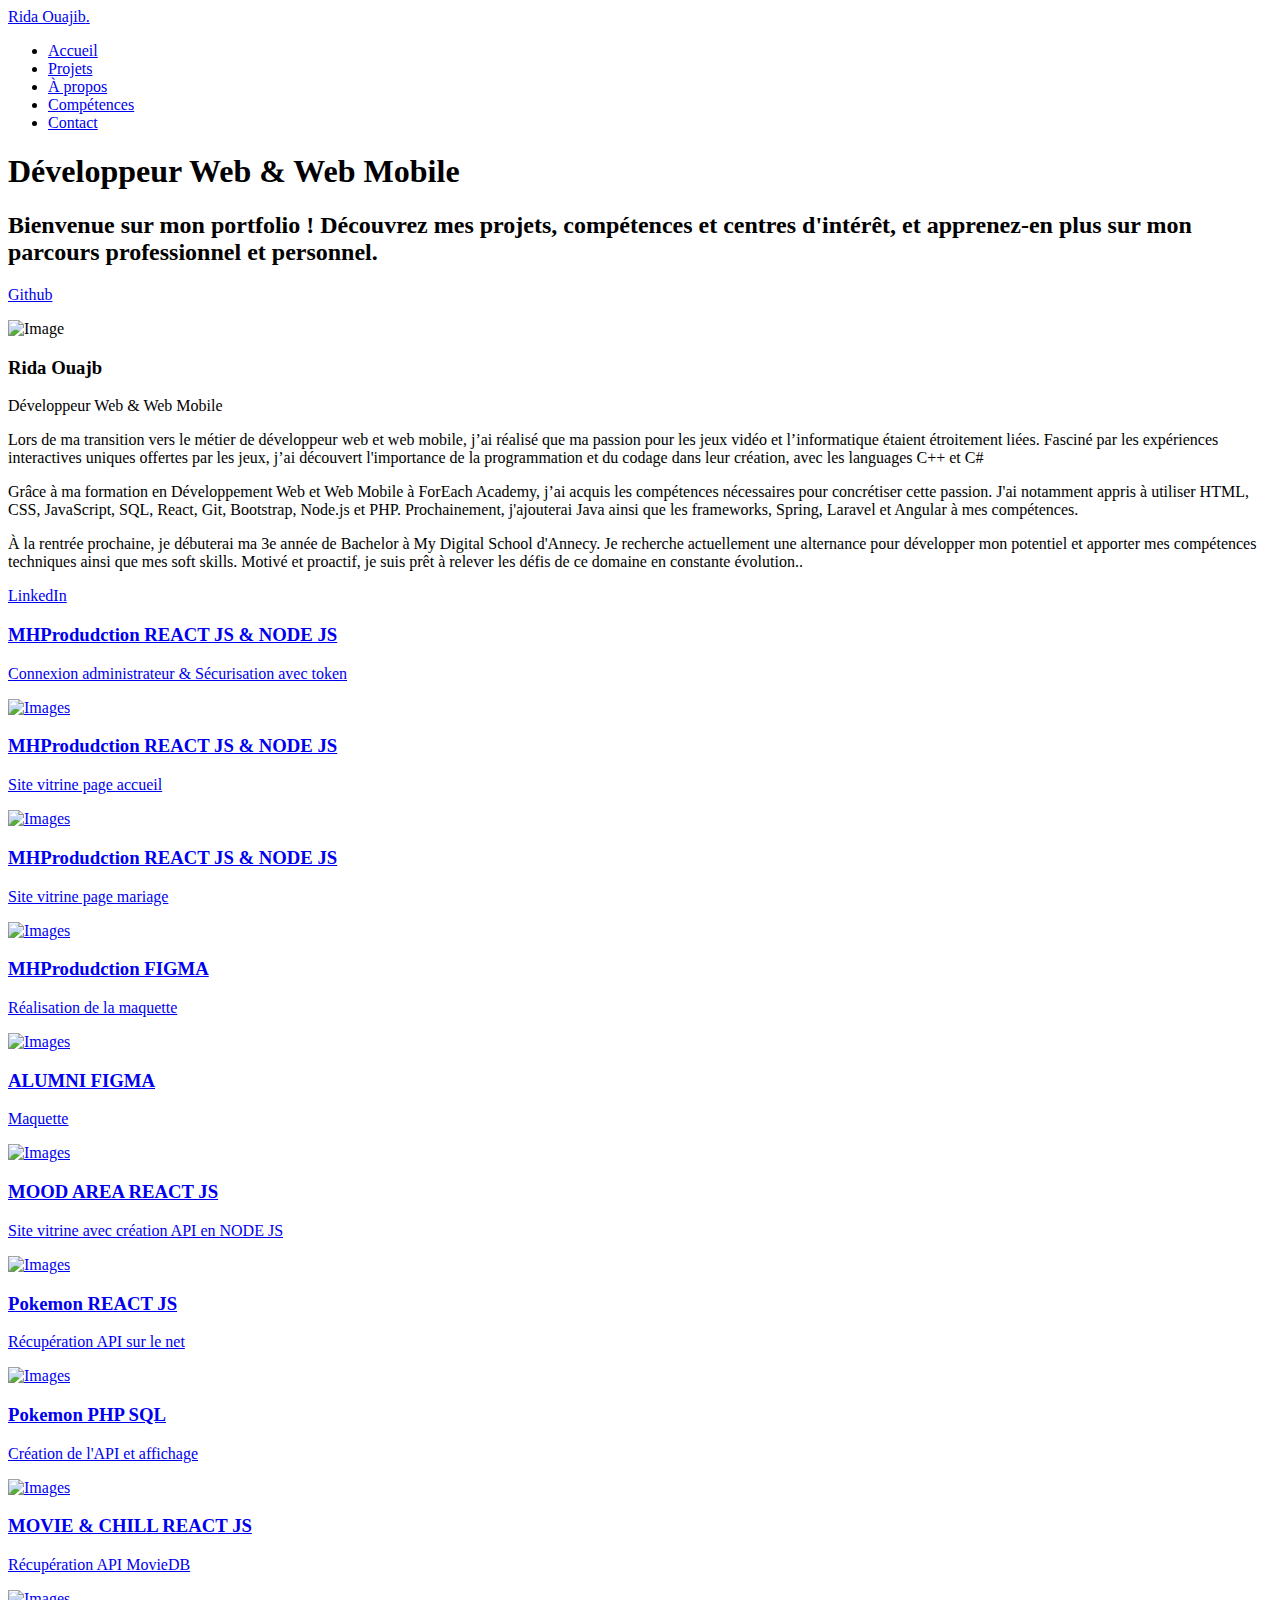
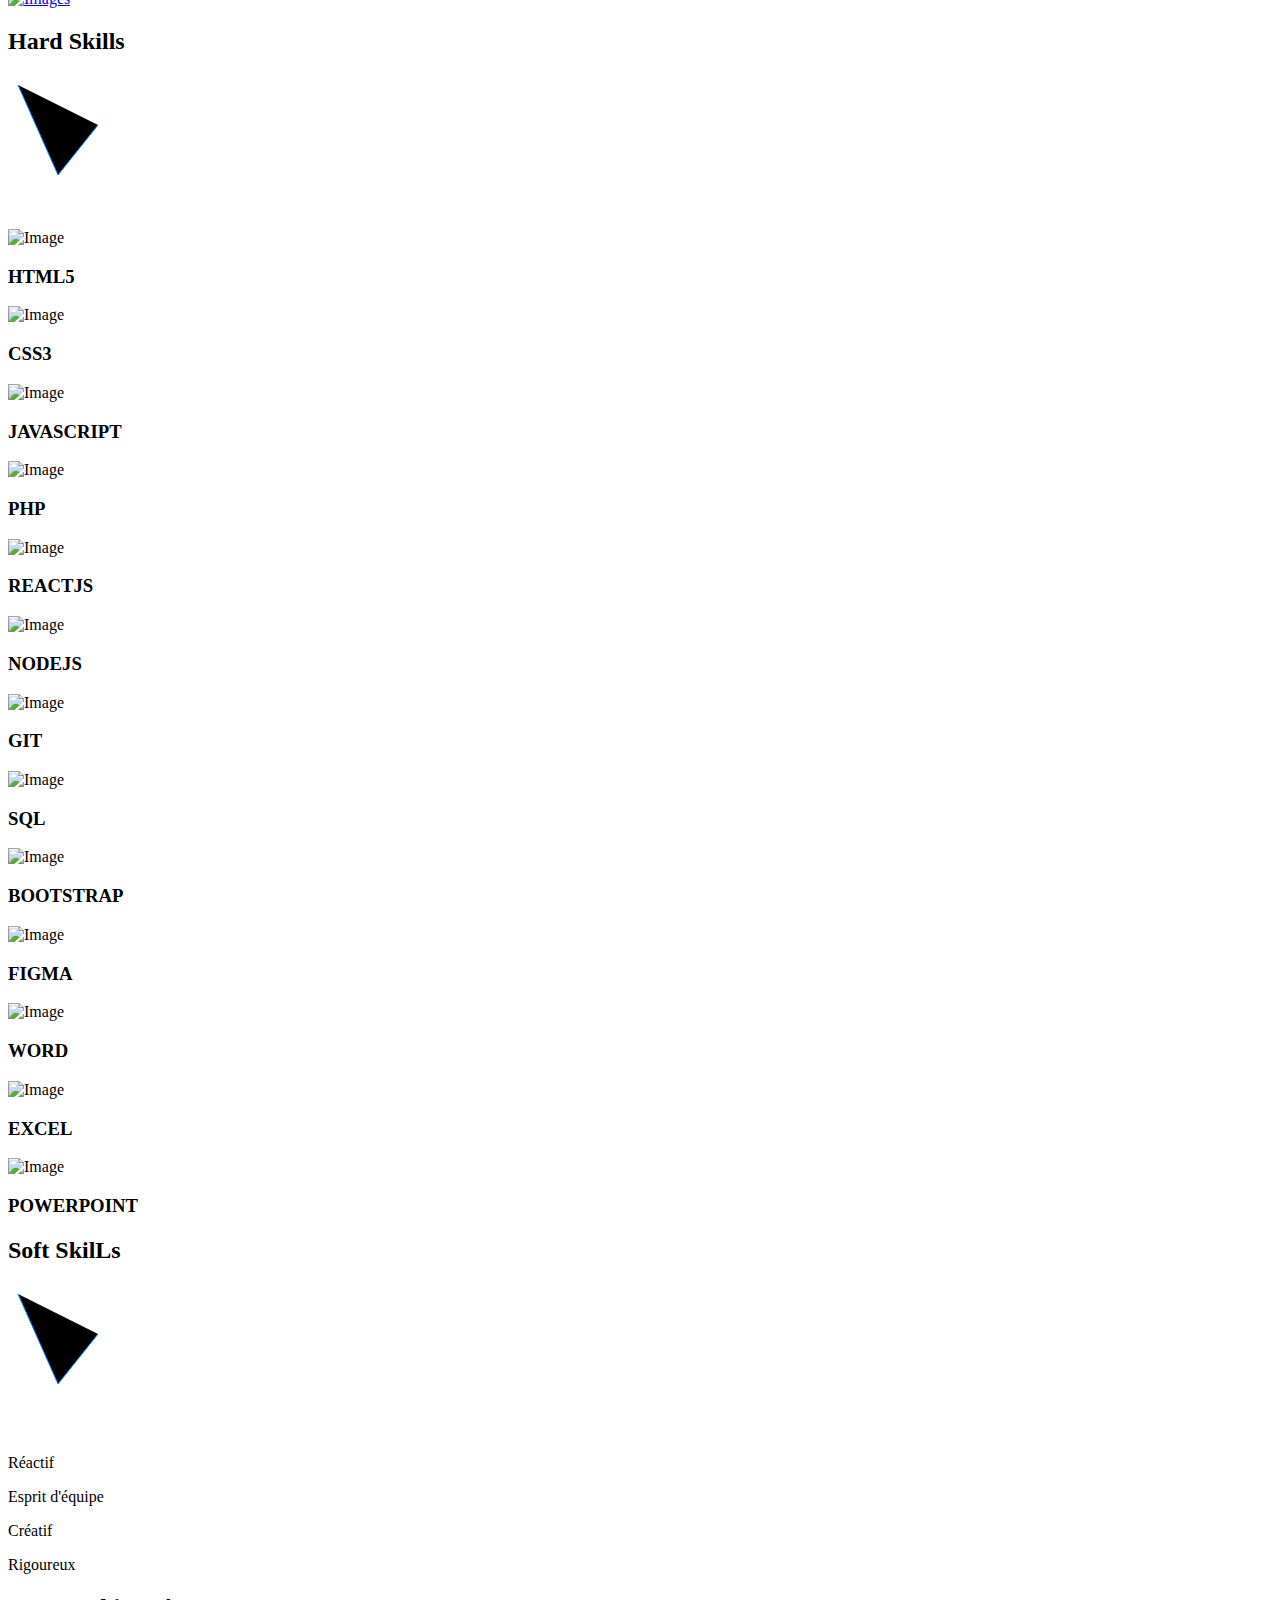
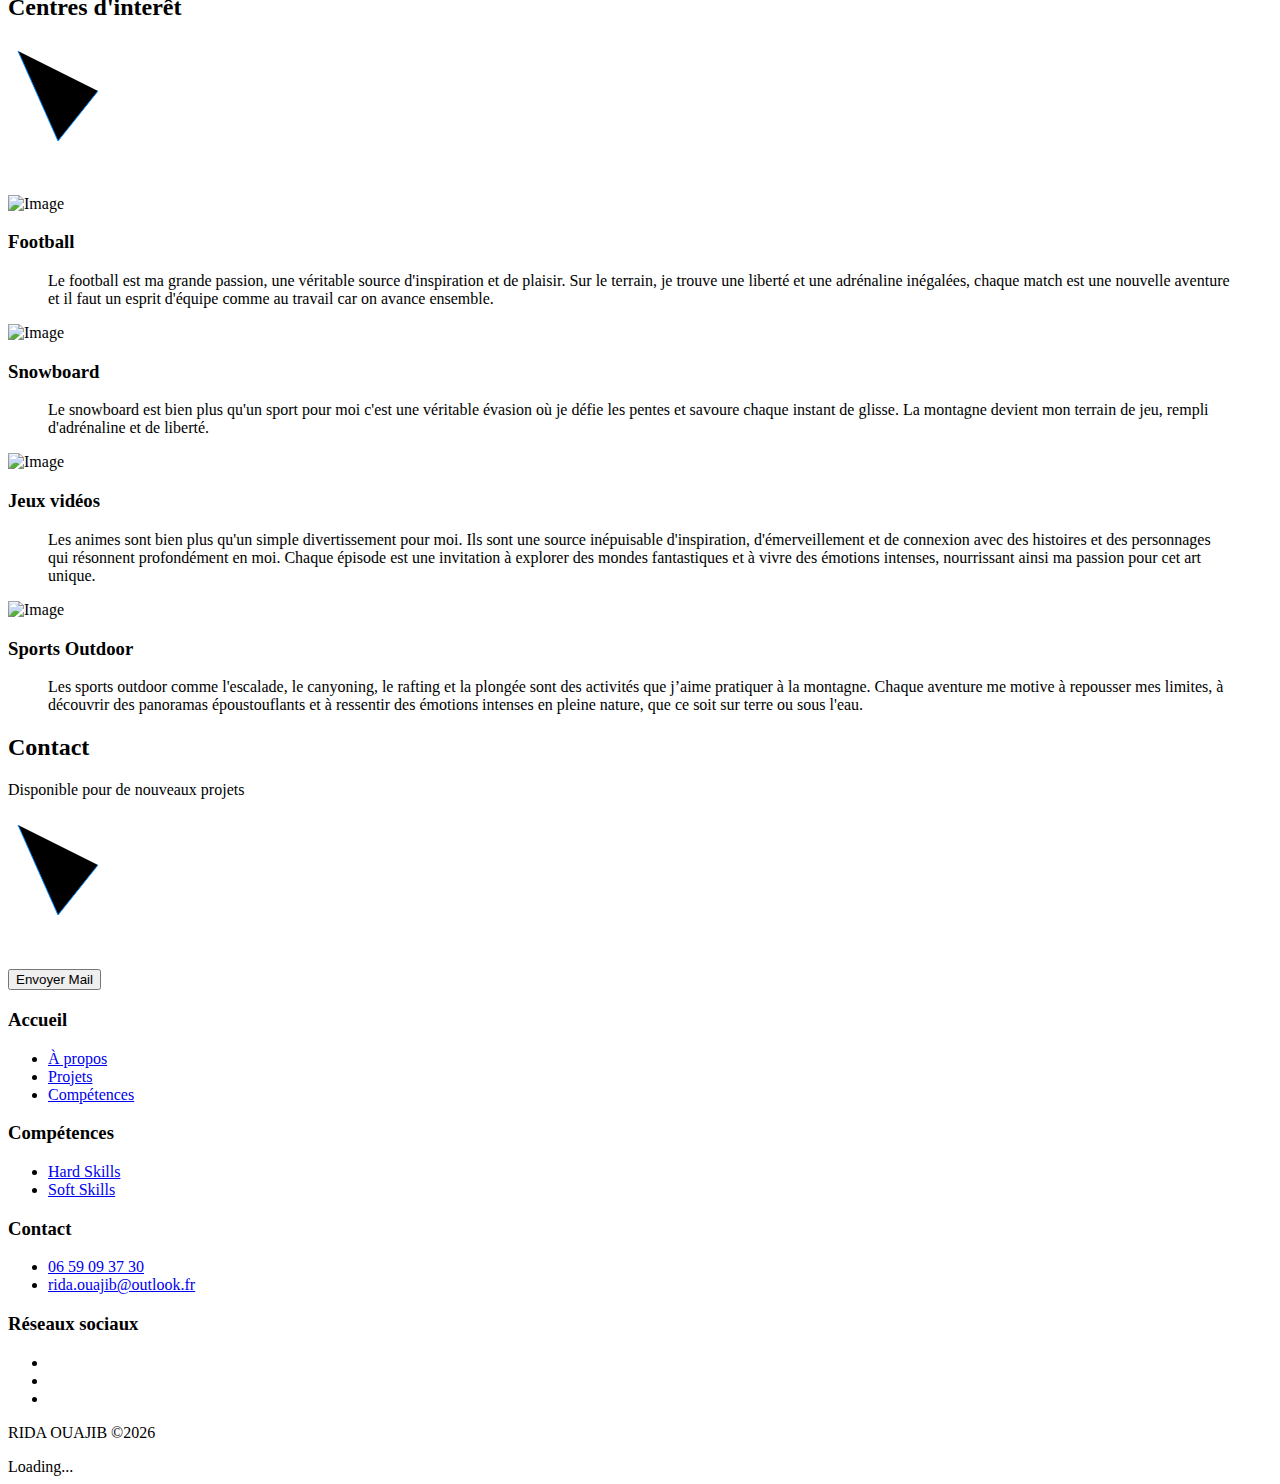
==== index.html @ 071c1743 "first commit" ====
<!doctype html>
<html lang="fr">

<head>
  <meta charset="utf-8">
  <meta name="viewport" content="width=device-width, initial-scale=1, shrink-to-fit=no">
  <meta name="author" content="Untree.co">
  <link rel="shortcut icon" href="./images/ler2.jpg">

  <meta name="description" content="" />
  <meta name="keywords" content="" />

  <link rel="preconnect" href="https://fonts.googleapis.com">
  <link rel="preconnect" href="https://fonts.gstatic.com" crossorigin>
  <link href="https://fonts.googleapis.com/css2?family=Montserrat:wght@400;700&family=PT+Mono&display=swap" rel="stylesheet">
  <link rel="stylesheet" href="css/bootstrap.min.css">
  <link rel="stylesheet" href="css/owl.carousel.min.css">
  <link rel="stylesheet" href="css/owl.theme.default.min.css">
  <link rel="stylesheet" href="css/jquery.fancybox.min.css">
  <link rel="stylesheet" href="fonts/icomoon/style.css">
  <link rel="stylesheet" href="fonts/flaticon/font/flaticon.css">
  <link rel="stylesheet" href="css/aos.css">
  <link rel="stylesheet" href="css/style.css">

  <title>Rida Ouajib</title>
</head>

<body data-spy="scroll" data-target=".site-navbar-target" data-offset="100">

  <div class="lines-wrap">
    <div class="lines-inner">
      <div class="lines"></div>
    </div>
  </div>

  <div class="site-mobile-menu site-navbar-target">
    <div class="site-mobile-menu-header">
      <div class="site-mobile-menu-close">
        <span class="icofont-close js-menu-toggle"></span>
      </div>
    </div>
    <div class="site-mobile-menu-body"></div>
  </div>
  
  <nav class="site-nav dark mb-5 site-navbar-target">
    <div class="container">
      <div class="site-navigation">
        <a href="index.html" class="logo m-0">Rida Ouajib<span class="text-primary">.</span></a>

        <ul class="js-clone-nav d-none d-lg-inline-none site-menu float-right site-nav-wrap">
          <li><a href="#home-section" class="nav-link active">Accueil</a></li>
          <li><a href="#portfolio-section" class="nav-link">Projets</a></li>
          <li class="has-children">
            <a href="#about-section" class="nav-link">À propos</a>
            <!-- <ul class="dropdown">
              <li><a href="elements.html" class="nav-link">Elements</a></li>
              <li class="has-children">
                <a href="#">Menu Two</a>
                <ul class="dropdown">
                  <li><a href="#" class="nav-link">Sub Menu One</a></li>
                  <li><a href="#" class="nav-link">Sub Menu Two</a></li>
                  <li><a href="#" class="nav-link">Sub Menu Three</a></li>
                </ul>
              </li>
              <li><a href="#" class="nav-link">Menu Three</a></li>
            </ul> -->
          </li>
          <li><a href="#services-section" class="nav-link">Compétences</a></li>

          <li><a href="#contact-section" class="nav-link">Contact</a></li>
        </ul>
        <a href="#" class="burger ml-auto float-right site-menu-toggle js-menu-toggle d-inline-block d-lg-inline-block" data-toggle="collapse" data-target="#main-navbar">
          <span></span>
        </a>
      </div>
    </div>
  </nav>



  <div class="untree_co-section pb-0" id="home-section">
    <div class="container">
      <div class="row justify-content-center text-center">
        <div class="col-md-7">
          <h1 class="heading gsap-reveal-hero mb-3"><strong>Développeur Web & Web Mobile</strong></h1>
          <h2 class="subheading gsap-reveal-hero mb-4">
            Bienvenue sur mon portfolio ! Découvrez mes projets, compétences et centres d'intérêt, et apprenez-en plus sur mon parcours professionnel et personnel.
          </h2>
          <p class="gsap-reveal-hero"><a href="https://github.com/Ridano97" target="_blank" class="btn btn-outline-black">Github</a></p>    
        </div>
      </div>
      
    </div>
  </div>



  <div class="untree_co-section pb-0" id="about-section">
    <div class="container bg-dark">
      <div class="row justify-content-center mb-3">
        <div class="col-lg-7 mx-auto text-center author-wrap">
          <img  id="apropos"  src="images/rida.jpeg" alt="Image" class="img-fluid rounded-circle mb-3">
          <h3 class="text-white h5 font-weight-bold mb-2 gsap-reveal-hero">Rida Ouajb</h3>
          <p class="gsap-reveal-hero text-white">Développeur Web & Web Mobile</p>
        </div>
      </div>
      <div class="row justify-content-center">
        <div class="col-lg-7">
          <p class="gsap-reveal-hero text-white">Lors de ma transition vers le métier de développeur web et web mobile, j’ai réalisé que ma passion pour les jeux vidéo et l’informatique étaient étroitement liées. Fasciné par les expériences interactives uniques offertes par les jeux, j’ai découvert l'importance de la programmation et du codage dans leur création, avec les languages C++ et C#</p>
          <p class="gsap-reveal-hero text-white">Grâce à ma formation en Développement Web et Web Mobile à ForEach Academy, j’ai acquis les compétences nécessaires pour concrétiser cette passion. J'ai notamment appris à utiliser HTML, CSS, JavaScript, SQL, React, Git,  Bootstrap, Node.js et PHP. Prochainement, j'ajouterai Java ainsi que les frameworks, Spring, Laravel et Angular à mes compétences.</p>
          <p class="gsap-reveal-hero text-white">À la rentrée prochaine, je débuterai ma 3e année de Bachelor à My Digital School d'Annecy. Je recherche actuellement une alternance pour développer mon potentiel et apporter mes compétences techniques ainsi que mes soft skills. Motivé et proactif, je suis prêt à relever les défis de ce domaine en constante évolution..</p> 
          <p class="gsap-reveal-hero text-center"><a href="https://www.linkedin.com/in/ridaouajib/" target="_blank" class="btn btn-outline-black text-white">LinkedIn</a></p>    
        </div>
      </div>
    </div>
  </div>



  <div class="untree_co-section untree_co-section-4 pb-0"  id="portfolio-section">
    <div class="container">


      <div class="relative"><div class="loader-portfolio-wrap"><div class="loader-portfolio"></div></div> </div>
      <div id="portfolio-single-holder"></div>

      <div id="projets" class="portfolio-wrapper">

        <div id="posts" class="row">

          <div class="item web branding col-sm-6 col-md-6 col-lg-4 isotope-mb-2">
            <a href="portfolio-single-1.html" class="portfolio-item ajax-load-page isotope-item gsap-reveal-img" data-id="1">
              <div class="overlay">
                <span class="wrap-icon icon-link2"></span>
                <div class="portfolio-item-content">
                  <h3>MHProdudction REACT JS & NODE JS</h3>
                  <p>Connexion administrateur & Sécurisation avec token</p>
                </div>
              </div>
              <img src="images/connexionadmin.png" class="lazyload  img-fluid" alt="Images" />
            </a>
          </div>

          <div class="item web branding col-sm-6 col-md-6 col-lg-4 isotope-mb-2">
            <a href="portfolio-single-2.html" class="portfolio-item ajax-load-page isotope-item gsap-reveal-img" data-id="2">
              <div class="overlay">
                <span class="wrap-icon icon-link2"></span>
                <div class="portfolio-item-content">
                  <h3>MHProdudction REACT JS & NODE JS</h3>
                  <p>Site vitrine page accueil</p>
                </div>
              </div>
              <img src="images/accueilmhp.png" class="lazyload  img-fluid" alt="Images" />
            </a>
          </div>

          <div class="item web branding col-sm-6 col-md-6 col-lg-4 isotope-mb-2">
            <a href="portfolio-single-3.html" class="portfolio-item ajax-load-page isotope-item gsap-reveal-img" data-id="3">
              <div class="overlay">
                <span class="wrap-icon icon-link2"></span>
                <div class="portfolio-item-content">
                  <h3>MHProdudction REACT JS & NODE JS</h3>
                  <p>Site vitrine page mariage</p>
                </div>
              </div>
              <img src="images/pagemariage.png" class="lazyload  img-fluid" alt="Images" />
            </a>
          </div>

          <div class="item web branding col-sm-6 col-md-6 col-lg-4 isotope-mb-2">
            <a href="portfolio-single-1.html" class="portfolio-item ajax-load-page isotope-item gsap-reveal-img" data-id="3">
              <div class="overlay">
                <span class="wrap-icon icon-link2"></span>
                <div class="portfolio-item-content">
                  <h3>MHProdudction FIGMA</h3>
                  <p>Réalisation de la maquette</p>
                </div>
              </div>
              <img src="images/FIGMA.png" class="lazyload  img-fluid" alt="Images" />
            </a>
          </div>


          <div class="item web branding col-sm-6 col-md-6 col-lg-4 isotope-mb-2">
            <a href="portfolio-single-5.html" class="portfolio-item ajax-load-page isotope-item gsap-reveal-img" data-id="1">
              <div class="overlay">
                <span class="wrap-icon icon-link2"></span>
                <div class="portfolio-item-content">
                  <h3>ALUMNI FIGMA</h3>
                  <p>Maquette</p>
                </div>
              </div>
              <img src="images/alumni1.png" class="lazyload  img-fluid" alt="Images" />
            </a>
          </div>

          <div class="item web branding col-sm-6 col-md-6 col-lg-4 isotope-mb-2">
            <a href="portfolio-single-4.html" class="portfolio-item ajax-load-page isotope-item gsap-reveal-img" data-id="2">
              <div class="overlay">
                <span class="wrap-icon icon-link2"></span>
                <div class="portfolio-item-content">
                  <h3>MOOD AREA REACT JS</h3>
                  <p>Site vitrine avec création API en NODE JS</p>
                </div>
              </div>
              <img src="images/bibliothequefront.png" class="lazyload  img-fluid" alt="Images" />
            </a>
          </div>

          <div class="item web branding col-sm-6 col-md-6 col-lg-4 isotope-mb-2">
            <a href="portfolio-single-6.html" class="portfolio-item ajax-load-page isotope-item gsap-reveal-img" data-id="3">
              <div class="overlay">
                <span class="wrap-icon icon-link2"></span>
                <div class="portfolio-item-content">
                  <h3>Pokemon REACT JS</h3>
                  <p>Récupération API sur le net</p>
                </div>
              </div>
              <img src="images/poke-react.png" class="lazyload  img-fluid" alt="Images" />
            </a>
          </div>

          <div class="item web branding col-sm-6 col-md-6 col-lg-4 isotope-mb-2">
            <a href="portfolio-single-8.html" class="portfolio-item ajax-load-page isotope-item gsap-reveal-img" data-id="3">
              <div class="overlay">
                <span class="wrap-icon icon-link2"></span>
                <div class="portfolio-item-content">
                  <h3>Pokemon PHP SQL</h3>
                  <p>Création de l'API et affichage</p>
                </div>
              </div>
              <img src="images/pokephp.png" class="lazyload  img-fluid" alt="Images" />
            </a>
          </div>

          <div class="item web branding col-sm-6 col-md-6 col-lg-4 isotope-mb-2">
            <a href="portfolio-single-7.html" class="portfolio-item ajax-load-page isotope-item gsap-reveal-img" data-id="3">
              <div class="overlay">
                <span class="wrap-icon icon-link2"></span>
                <div class="portfolio-item-content">
                  <h3>MOVIE & CHILL REACT JS </h3>
                  <p>Récupération API MovieDB</p>
                </div>
              </div>
              <img src="images/movienchill.png" class="lazyload  img-fluid" alt="Images" />
            </a>
          </div>
        </div>
      </div>
        <!-- </div>
        </div> -->
      </div>
    </div>


    <div class="untree_co-section pb-0" id="services-section">
      <div class="container">
        <div class="row mb-4">
          <div class="col-lg-7 text-center mx-auto">
            <h2 id="hardskills" class="section-heading gsap-reveal-hero mb-0"><strong>Hard Skills</strong></h2>
            <!-- <p class="gsap-reveal-hero"></p> -->
            <div class="wave gsap-reveal-hero" >
              <svg>
                <path d="M10,10 L50,100 L90,50" stroke="#0389ff"></path>
              </svg>
            </div>
          </div>
        </div>

        <div class="row">

          <div class="col-6 col-sm-6 col-md-6 col-lg-4 mb-4">
            <div class="service text-center">
              <div class="gsap-reveal-hero mb-3">
                <span class="icon-service"><img src="images/svg/html.png" alt="Image" class="img-fluid"></span>
              </div>
              <h3 class="gsap-reveal-hero">HTML5</h3>
              <!-- <p class="gsap-reveal-hero">Far far away, behind the word mountains, far from the countries Vokalia and Consonantia, there live the blind texts.</p> -->
            </div>
          </div>
          <div class="col-6 col-sm-6 col-md-6 col-lg-4 mb-4">
            <div class="service text-center">
              <div class="gsap-reveal-hero mb-3">
                <span class="icon-service"><img src="images/svg/css.png" alt="Image" class="img-fluid"></span>
              </div>
              <h3 class="gsap-reveal-hero">CSS3</h3>
              <!-- <p class="gsap-reveal-hero">Far far away, behind the word mountains, far from the countries Vokalia and Consonantia, there live the blind texts.</p> -->
            </div>
          </div>

          <div class="col-6 col-sm-6 col-md-6 col-lg-4 mb-4">
            <div class="service text-center">
              <div class="gsap-reveal-hero mb-3">
                <span class="icon-service"><img src="images/svg/js.png" alt="Image" class="img-fluid"></span>
              </div>
              <h3 class="gsap-reveal-hero">JAVASCRIPT</h3>
              <!-- <p class="gsap-reveal-hero">Far far away, behind the word mountains, far from the countries Vokalia and Consonantia, there live the blind texts.</p> -->
            </div>
          </div>

          <div class="col-6 col-sm-6 col-md-6 col-lg-4 mb-4">
            <div class="service text-center">
              <div class="gsap-reveal-hero mb-3">
                <span class="icon-service"><img src="images/svg/php.png" alt="Image" class="img-fluid"></span>
              </div>
              <h3 class="gsap-reveal-hero">PHP</h3>
              <!-- <p class="gsap-reveal-hero">Far far away, behind the word mountains, far from the countries Vokalia and Consonantia, there live the blind texts.</p> -->
            </div>
          </div>

          <div class="col-6 col-sm-6 col-md-6 col-lg-4 mb-4">
            <div class="service text-center">
              <div class="gsap-reveal-hero mb-3">
                <span class="icon-service"><img src="images/svg/react.png" alt="Image" class="img-fluid"></span>
              </div>
              <h3 class="gsap-reveal-hero">REACTJS</h3>
              <!-- <p class="gsap-reveal-hero">Far far away, behind the word mountains, far from the countries Vokalia and Consonantia, there live the blind texts.</p> -->
            </div>
          </div>

          <div class="col-6 col-sm-6 col-md-6 col-lg-4 mb-4">
            <div class="service text-center">
              <div class="gsap-reveal-hero mb-3">
                <span class="icon-service"><img src="images/svg/node.png" alt="Image" class="img-fluid"></span>
              </div>
              <h3 class="gsap-reveal-hero">NODEJS</h3>
             <!--  <p class="gsap-reveal-hero">Far far away, behind the word mountains, far from the countries Vokalia and Consonantia, there live the blind texts.</p> -->
            </div>
          </div>

          <div class="col-6 col-sm-6 col-md-6 col-lg-4 mb-4">
            <div class="service text-center">
              <div class="gsap-reveal-hero mb-3">
                <span class="icon-service"><img src="images/svg/git.png" alt="Image" class="img-fluid"></span>
              </div>
              <h3 class="gsap-reveal-hero">GIT</h3>
            <!--   <p class="gsap-reveal-hero">Far far away, behind the word mountains, far from the countries Vokalia and Consonantia, there live the blind texts.</p> -->
            </div>
          </div>

          <div class="col-6 col-sm-6 col-md-6 col-lg-4 mb-4">
            <div class="service text-center">
              <div class="gsap-reveal-hero mb-3">
                <span class="icon-service"><img src="images/svg/sql.png" alt="Image" class="img-fluid"></span>
              </div>
              <h3 class="gsap-reveal-hero">SQL</h3>
              <!-- <p class="gsap-reveal-hero">Far far away, behind the word mountains, far from the countries Vokalia and Consonantia, there live the blind texts.</p> -->
            </div>
          </div>

          <div class="col-6 col-sm-6 col-md-6 col-lg-4 mb-4">
            <div class="service text-center">
              <div class="gsap-reveal-hero mb-3">
                <span class="icon-service"><img src="images/svg/letter-b_12245551.png" alt="Image" class="img-fluid"></span>
              </div>
              <h3 class="gsap-reveal-hero">BOOTSTRAP</h3>
              <!-- <p class="gsap-reveal-hero">Far far away, behind the word mountains, far from the countries Vokalia and Consonantia, there live the blind texts.</p> -->
            </div>
          </div>

          <div class="col-6 col-sm-6 col-md-6 col-lg-4 mb-4">
            <div class="service text-center">
              <div class="gsap-reveal-hero mb-3">
                <span class="icon-service"><img src="images/svg/figma_5968705.png" alt="Image" class="img-fluid"></span>
              </div>
              <h3 class="gsap-reveal-hero">FIGMA</h3>
              <!-- <p class="gsap-reveal-hero">Far far away, behind the word mountains, far from the countries Vokalia and Consonantia, there live the blind texts.</p> -->
            </div>
          </div>

          <div class="col-6 col-sm-6 col-md-6 col-lg-4 mb-4">
            <div class="service text-center">
              <div class="gsap-reveal-hero mb-3">
                <span class="icon-service"><img src="images/svg/doc.png" alt="Image" class="img-fluid"></span>
              </div>
              <h3 class="gsap-reveal-hero">WORD</h3>
             <!--  <p class="gsap-reveal-hero">Far far away, behind the word mountains, far from the countries Vokalia and Consonantia, there live the blind texts.</p> -->
            </div>
          </div>

          <div class="col-6 col-sm-6 col-md-6 col-lg-4 mb-4">
            <div class="service text-center">
              <div class="gsap-reveal-hero mb-3">
                <span class="icon-service"><img src="images/svg/excel.png" alt="Image" class="img-fluid"></span>
              </div>
              <h3 class="gsap-reveal-hero">EXCEL</h3>
              <!-- <p class="gsap-reveal-hero">Far far away, behind the word mountains, far from the countries Vokalia and Consonantia, there live the blind texts.</p> -->
            </div>
          </div>

          <div class="col-6 col-sm-6 col-md-6 col-lg-4 mb-4">
            <div class="service text-center">
              <div class="gsap-reveal-hero mb-3">
                <span class="icon-service"><img src="images/svg/powerpoint.png" alt="Image" class="img-fluid"></span>
              </div>
              <h3 class="gsap-reveal-hero">POWERPOINT</h3>
              <!-- <p class="gsap-reveal-hero">Far far away, behind the word mountains, far from the countries Vokalia and Consonantia, there live the blind texts.</p> -->
            </div>
          </div>
        </div>
      </div>
    </div>


    <div class="untree_co-section pb-0">
      <div class="container">
        <div class="row mb-4">
          <div class="col-lg-7 text-center mx-auto">
            <h2 id="softskills" class="section-heading gsap-reveal-hero mb-0"><strong>Soft SkilLs</strong></h2>
            <!-- <p class="gsap-reveal-hero"></p> -->
            <div class="wave gsap-reveal-hero" >
              <svg>
                <path d="M10,10 L50,100 L90,50" stroke="#0389ff"></path>
              </svg>
            </div>
          </div>
        </div>
        <div class="row">
          <div class="col-6 col-sm-6 col-md-6 col-lg-3 text-center" data-aos="fade-up" data-aos-delay="0">
            <div class="progressbar" data-animate="false">
              <div class="circle" data-percent="100">
                <div class="number"></div>
                <p class="caption">Réactif</p>
              </div>
            </div>
          </div>
          <div class="col-6 col-sm-6 col-md-6 col-lg-3 text-center" data-aos="fade-up" data-aos-delay="100">
            <div class="progressbar" data-animate="false">
              <div class="circle" data-percent="100">
                <div class="number"></div>
                <p class="caption">Esprit d'équipe</p>
              </div>
            </div>
          </div>
          <div class="col-6 col-sm-6 col-md-6 col-lg-3 text-center" data-aos="fade-up" data-aos-delay="200">
            <div class="progressbar" data-animate="false">
              <div class="circle" data-percent="100">
                <div class="number"></div>
                <p class="caption">Créatif</p>
              </div>
            </div>
          </div>
          <div class="col-6 col-sm-6 col-md-6 col-lg-3 text-center" data-aos="fade-up" data-aos-delay="300">
            <div class="progressbar" data-animate="false">
              <div class="circle" data-percent="100">
                <div class="number"></div>
                <p class="caption">Rigoureux</p>
              </div>
            </div>
          </div>
        </div>
      </div>
    </div>
    <div class="untree_co-section testimonial-wrap">
      <div class="container">
        <div class="row mb-5">
          <div class="col-lg-7 text-center mx-auto">
            <h2 class="section-heading gsap-reveal-hero mb-0"><strong>Centres d'interêt</strong></h2>
            <p class="gsap-reveal-hero"></p>

            <div class="wave gsap-reveal-hero" >
              <svg>
                <path d="M10,10 L50,100 L90,50" stroke="#0389ff"></path>
              </svg>
            </div>
          </div>
        </div>
        <div data-aos="fade-left" data-aos-delay="200">
          <div class="owl-carousel owl-3-slider">
            <div class="item">
              <div class="testimonial-v1">
                <img src="images/15.JPG" alt="Image" class="img-fluid">
                <div class="mb-4">
                  <h3>Football</h3>
                </div>
                <blockquote>
                  <p>Le football est ma grande passion, une véritable source d'inspiration et de plaisir. Sur le terrain, je trouve une liberté et une adrénaline inégalées, chaque match est une nouvelle aventure et il faut un esprit d'équipe comme au travail car on avance ensemble.</p>
                </blockquote>
              </div>
            </div>
            <!-- END .item -->
            <div class="item">
              <div class="testimonial-v1">
                <img src="images/snowview.JPG" alt="Image" class="img-fluid">
                <div class="mb-4">
                  <h3>Snowboard</h3>
                </div>
                <blockquote>
                  <p>Le snowboard est bien plus qu'un sport pour moi c'est une véritable évasion où je défie les pentes et savoure chaque instant de glisse. La montagne devient mon terrain de jeu, rempli d'adrénaline et de liberté.</p>
                </blockquote>
              </div>
            </div>
            <!-- END .item -->

            <div class="item">
              <div class="testimonial-v1">
                <img src="images//ALLMIGHT.JPG" alt="Image" class="img-fluid">
                <div class="mb-4">
                  <h3>Jeux vidéos</h3>
                </div>
                <blockquote>
                  <p>Les animes sont bien plus qu'un simple divertissement pour moi. Ils sont une source inépuisable d'inspiration, d'émerveillement et de connexion avec des histoires et des personnages qui résonnent profondément en moi. Chaque épisode est une invitation à explorer des mondes fantastiques et à vivre des émotions intenses, nourrissant ainsi ma passion pour cet art unique.</p>
                </blockquote>
              </div>
            </div>
            <!-- END .item -->

            <div class="item">
              <div class="testimonial-v1">
                <img src="images/montagne.JPG" alt="Image" class="img-fluid">
                <div class="mb-4">
                  <h3>Sports Outdoor</h3>
                </div>
                <blockquote>
                  <p>Les sports outdoor comme l'escalade, le canyoning, le rafting et la plongée sont des activités que j’aime pratiquer à la montagne. Chaque aventure me motive à repousser mes limites, à découvrir des panoramas époustouflants et à ressentir des émotions intenses en pleine nature, que ce soit sur terre ou sous l'eau.</p>
                </blockquote>
              </div>
            </div>
            <!-- END .item -->
          </div>
        </div>
      </div>
    </div>
    <div class="untree_co-section" id="contact-section">
      <div class="container">
        <div class="row mb-5">
          <div class="col-lg-7 text-center mx-auto">
            <h2 class="section-heading gsap-reveal-hero mb-0"><strong>Contact</strong></h2>
            <p class="gsap-reveal-hero">Disponible pour de nouveaux projets</p>

            <div class="wave gsap-reveal-hero" >
              <svg>
                <path d="M10,10 L50,100 L90,50" stroke="#0389ff"></path>
              </svg>
            </div>
          </div>
        </div>

        <div class="row">
          <div class="col-lg-6 d-flex justify-content-center">
              <a href="mailto:rida.ouajib@outlook.fr"><button class="btn btn-black">Envoyer Mail</button></a>
          </div>
        </div>
      </div>
    </div>

    <div class="site-footer">
      <div class="container">

        <div class="row">
          <div class="col-lg-3">
            <div class="widget">
              <h3>Accueil</h3>
              <ul class="list-unstyled float-left links">
                <li><a href="#apropos">À propos</a></li>
                <li><a href="#projets">Projets</a></li>
                <li><a href="#hardskills">Compétences</a></li>
              </ul>
            </div> <!-- /.widget -->
          </div> <!-- /.col-lg-3 -->

          <div class="col-lg-3">
            <div class="widget">
              <h3>Compétences</h3>
              <ul class="list-unstyled float-left links">
                <li><a href="#hardskills">Hard Skills</a></li>
                <li><a href="#softskills">Soft Skills</a></li>
              </ul>
            </div> <!-- /.widget -->
          </div> <!-- /.col-lg-3 -->


          <div class="col-lg-3">
            <div class="widget">
              <h3>Contact</h3>
              <ul class="list-unstyled links mb-4">
                <li><a href="tel://0659093730">06 59 09 37 30</a></li>
                <li><a href="mailto:rida.ouajib@outlook.fr">rida.ouajib@outlook.fr</a></li>
              </ul>

              <h3>Réseaux sociaux</h3>
              <ul class="list-unstyled social">
                <li><a class="bg-dark" href="https://www.instagram.com/ridanobastos/"><span class="icon-instagram"></span></a></li>
                <li><a class="bg-dark" href="https://www.facebook.com/ridano.bastos/"><span class="icon-facebook"></span></a></li>
                <li><a class="bg-dark" href="https://www.linkedin.com/in/ridaouajib/"><span class="icon-linkedin"></span></a></li>
              </ul>

            </div> <!-- /.widget -->
          </div> <!-- /.col-lg-3 -->

        </div> <!-- /.row -->





        <div class="row mt-5">
          <div class="col-12 text-center">
            <p class="mb-0">RIDA OUAJIB  &copy;<script>document.write(new Date().getFullYear());</script> 
            </p>
          </div>
        </div>
      </div> 
    </div> 

    <div id="overlayer"></div>
    <div class="loader">
      <div class="spinner-border" role="status">
        <span class="sr-only">Loading...</span>
      </div>
    </div>

    <script src="js/jquery-3.4.1.min.js"></script>
    <script src="js/popper.min.js"></script>
    <script src="js/bootstrap.min.js"></script>
    <script src="js/owl.carousel.min.js"></script>
    <script src="js/jquery.animateNumber.min.js"></script>
    <script src="js/jquery.waypoints.min.js"></script>
    <script src="js/jquery.fancybox.min.js"></script>
    <script src="js/aos.js"></script>
    <script src="js/wave-animate.js"></script>
    <script src="js/circle-progress.js"></script>
    <script src="js/imagesloaded.pkgd.js"></script>
    <script src="js/isotope.pkgd.min.js"></script>
    <script src="js/jquery.easing.1.3.js"></script>
    <script src="js/TweenMax.min.js"></script>
    <script src="js/ScrollMagic.min.js"></script>
    <script src="js/scrollmagic.animation.gsap.min.js"></script>


    <script src="js/custom.js"></script>
    
  </body>

  </html>
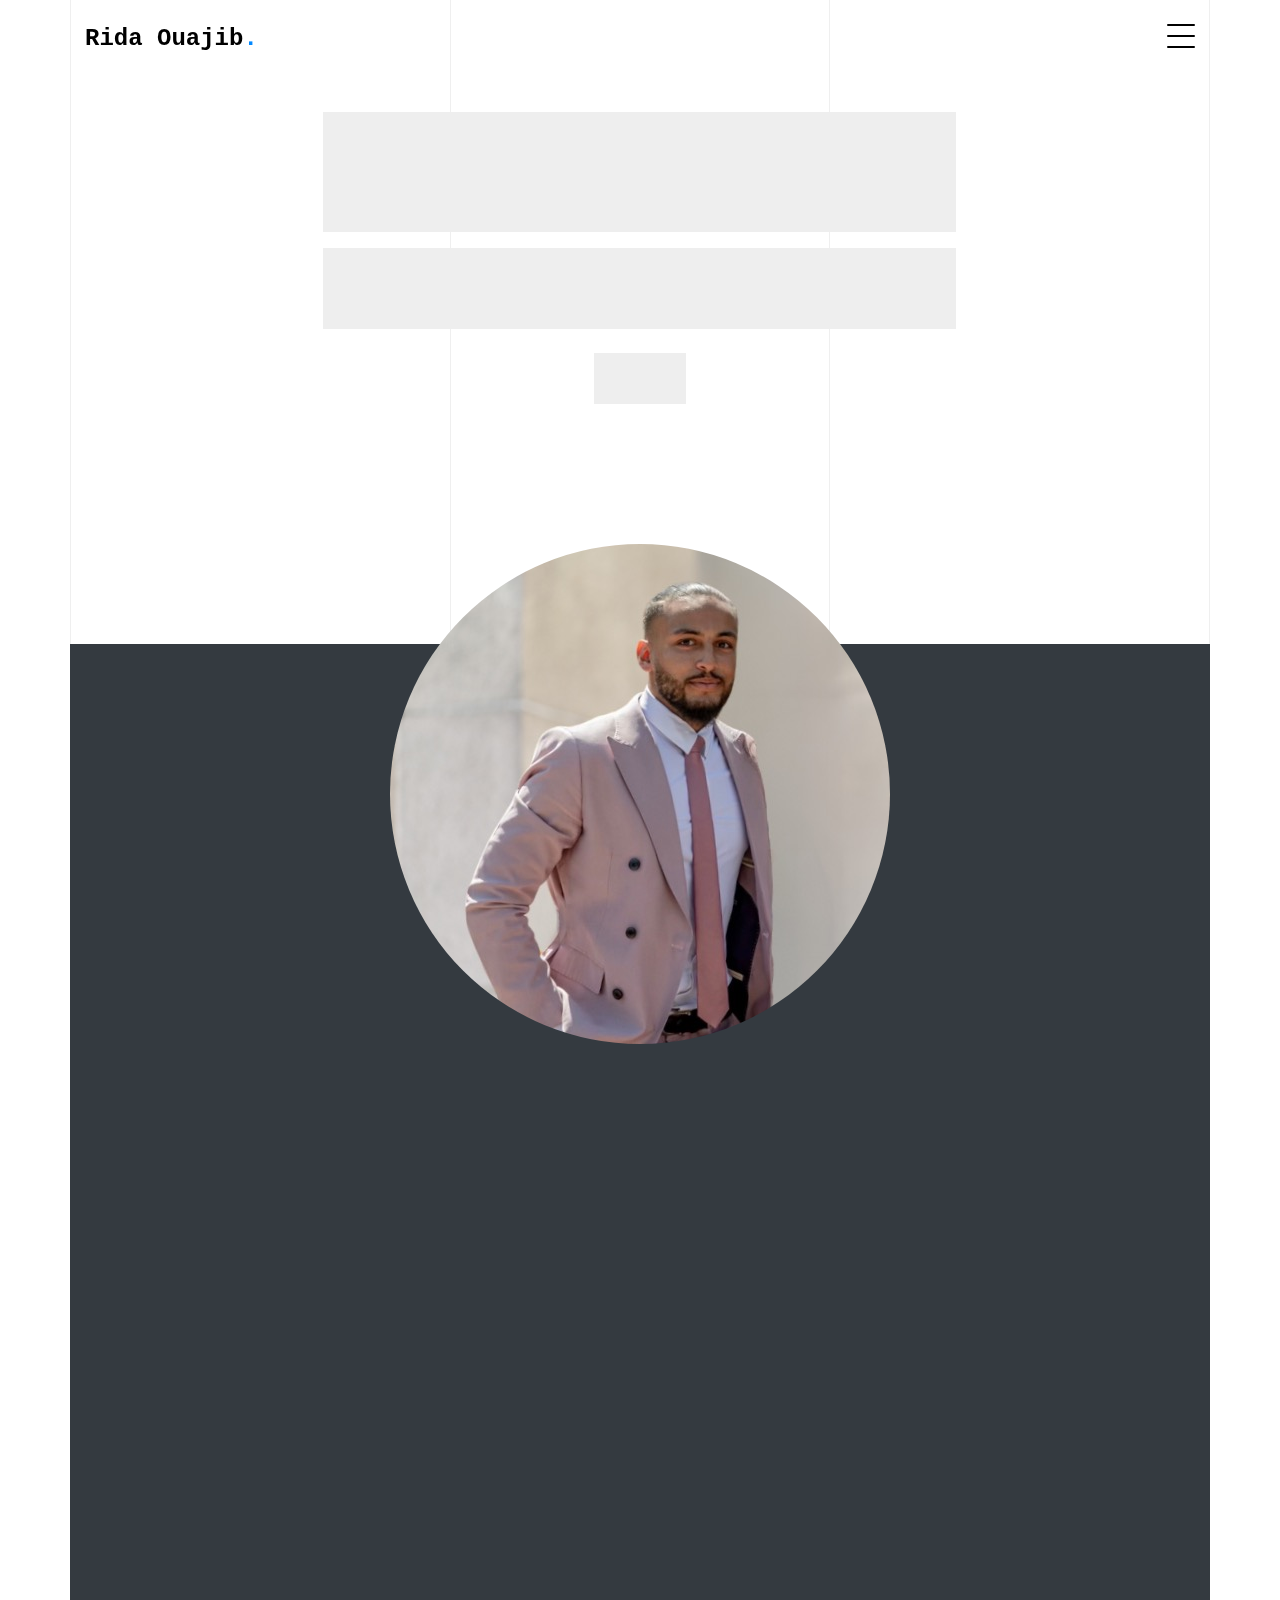
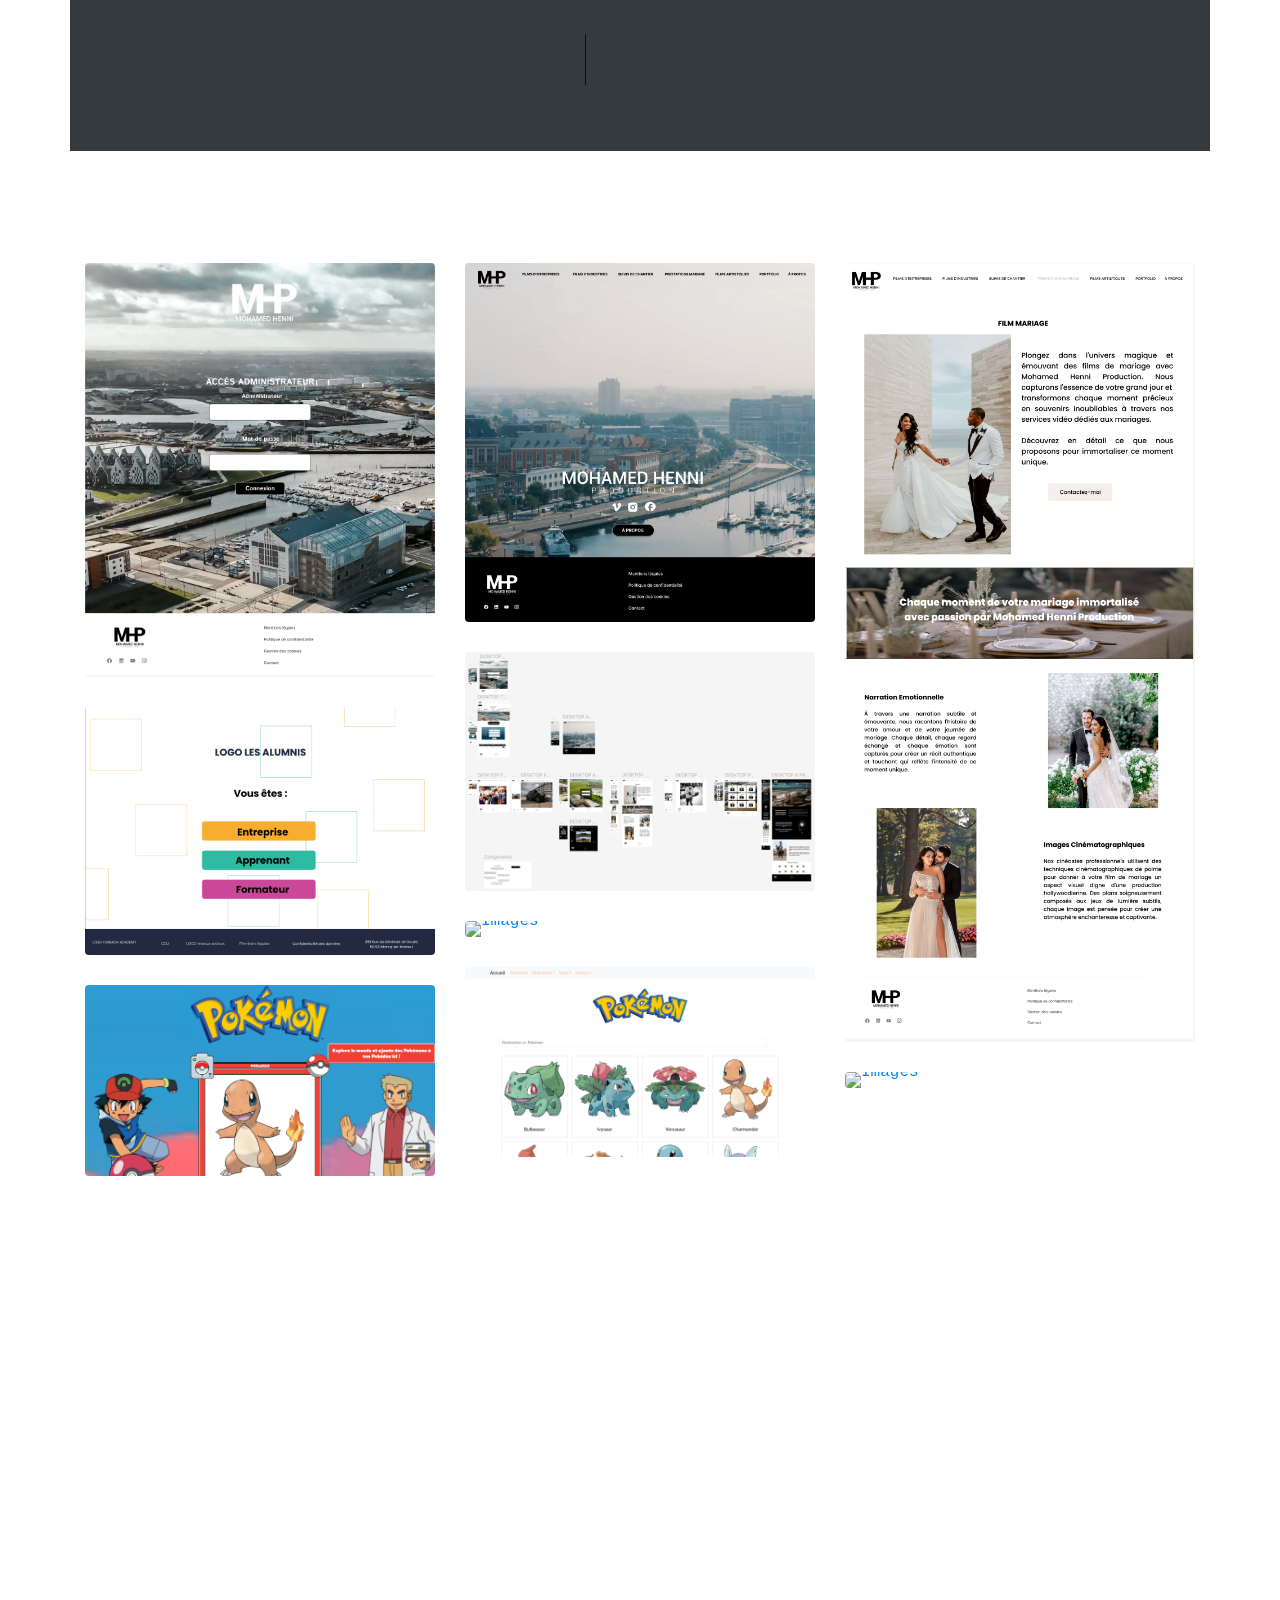
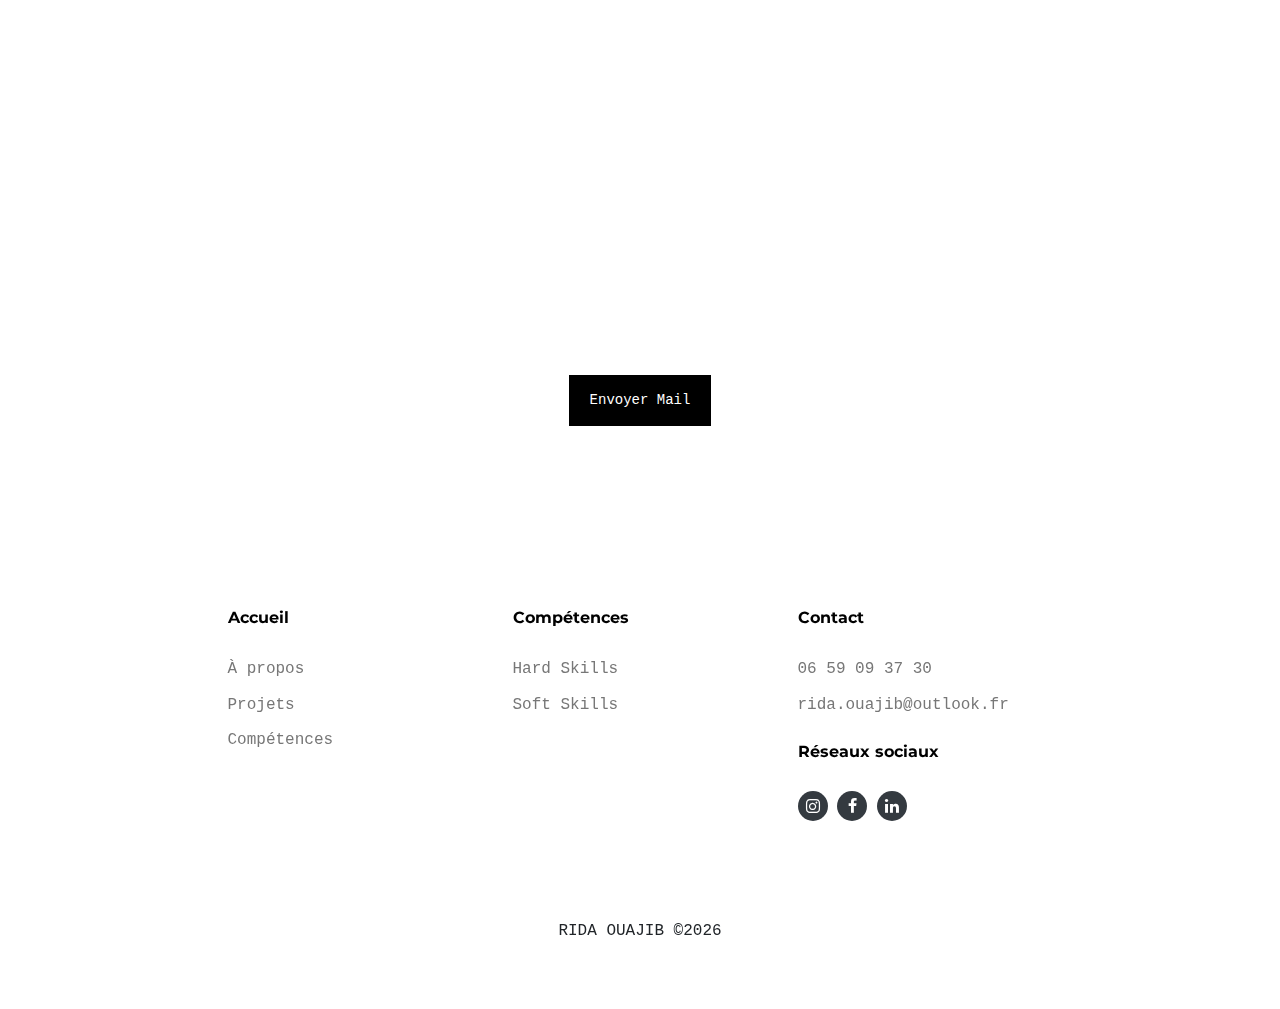
==== commit c669705b: "modification orthographe" ====
--- a/index.html
+++ b/index.html
@@ -83,7 +83,7 @@
       <div class="row justify-content-center text-center">
         <div class="col-md-7">
           <h1 class="heading gsap-reveal-hero mb-3"><strong>Développeur Web & Web Mobile</strong></h1>
-          <h2 class="subheading gsap-reveal-hero mb-4">
+          <h2 class="subheading text-center gsap-reveal-hero mb-4">
             Bienvenue sur mon portfolio ! Découvrez mes projets, compétences et centres d'intérêt, et apprenez-en plus sur mon parcours professionnel et personnel.
           </h2>
           <p class="gsap-reveal-hero"><a href="https://github.com/Ridano97" target="_blank" class="btn btn-outline-black">Github</a></p>    
@@ -106,10 +106,10 @@
       </div>
       <div class="row justify-content-center">
         <div class="col-lg-7">
-          <p class="gsap-reveal-hero text-white">Lors de ma transition vers le métier de développeur web et web mobile, j’ai réalisé que ma passion pour les jeux vidéo et l’informatique étaient étroitement liées. Fasciné par les expériences interactives uniques offertes par les jeux, j’ai découvert l'importance de la programmation et du codage dans leur création, avec les languages C++ et C#</p>
-          <p class="gsap-reveal-hero text-white">Grâce à ma formation en Développement Web et Web Mobile à ForEach Academy, j’ai acquis les compétences nécessaires pour concrétiser cette passion. J'ai notamment appris à utiliser HTML, CSS, JavaScript, SQL, React, Git,  Bootstrap, Node.js et PHP. Prochainement, j'ajouterai Java ainsi que les frameworks, Spring, Laravel et Angular à mes compétences.</p>
-          <p class="gsap-reveal-hero text-white">À la rentrée prochaine, je débuterai ma 3e année de Bachelor à My Digital School d'Annecy. Je recherche actuellement une alternance pour développer mon potentiel et apporter mes compétences techniques ainsi que mes soft skills. Motivé et proactif, je suis prêt à relever les défis de ce domaine en constante évolution..</p> 
-          <p class="gsap-reveal-hero text-center"><a href="https://www.linkedin.com/in/ridaouajib/" target="_blank" class="btn btn-outline-black text-white">LinkedIn</a></p>    
+          <p class="text-center gsap-reveal-hero text-white">Lors de ma transition vers le métier de développeur web et web mobile, j’ai réalisé que ma passion pour les jeux vidéo et l’informatique étaient étroitement liées. Fasciné par les expériences interactives uniques offertes par les jeux, j’ai découvert l'importance de la programmation et du codage dans leur création, avec les languages C++ et C#</p>
+          <p class="text-center gsap-reveal-hero text-white">Grâce à ma formation en Développement Web et Web Mobile à ForEach Academy, j’ai acquis les compétences nécessaires pour concrétiser cette passion. J'ai notamment appris à utiliser HTML, CSS, JavaScript, SQL, React, Git,  Bootstrap, Node.js et PHP. Prochainement, j'ajouterai Java ainsi que les frameworks, Spring, Laravel et Angular à mes compétences.</p>
+          <p class="text-center gsap-reveal-hero text-white">À la rentrée prochaine, je débuterai ma 3e année de Bachelor à My Digital School d'Annecy. Je recherche actuellement une alternance pour développer mon potentiel et apporter mes compétences techniques ainsi que mes soft skills. Motivé et proactif, je suis prêt à relever les défis de ce domaine en constante évolution.</p> 
+          <p class="text-center gsap-reveal-hero text-center"><a href="https://www.linkedin.com/in/ridaouajib/" target="_blank" class="btn btn-outline-black text-white">LinkedIn</a></p>    
         </div>
       </div>
     </div>
@@ -406,7 +406,7 @@
       <div class="container">
         <div class="row mb-4">
           <div class="col-lg-7 text-center mx-auto">
-            <h2 id="softskills" class="section-heading gsap-reveal-hero mb-0"><strong>Soft SkilLs</strong></h2>
+            <h2 id="softskills" class="section-heading gsap-reveal-hero mb-0"><strong>Soft Skills</strong></h2>
             <!-- <p class="gsap-reveal-hero"></p> -->
             <div class="wave gsap-reveal-hero" >
               <svg>
--- a/fonts/icomoon/style.css
+++ b/fonts/icomoon/style.css
@@ -0,0 +1,4919 @@
+@font-face {
+  font-family: 'icomoon';
+  src:  url('fonts/icomoon.eot?10si43');
+  src:  url('fonts/icomoon.eot?10si43#iefix') format('embedded-opentype'),
+    url('fonts/icomoon.ttf?10si43') format('truetype'),
+    url('fonts/icomoon.woff?10si43') format('woff'),
+    url('fonts/icomoon.svg?10si43#icomoon') format('svg');
+  font-weight: normal;
+  font-style: normal;
+}
+
+[class^="icon-"], [class*=" icon-"] {
+  /* use !important to prevent issues with browser extensions that change fonts */
+  font-family: 'icomoon' !important;
+  speak: none;
+  font-style: normal;
+  font-weight: normal;
+  font-variant: normal;
+  text-transform: none;
+  line-height: 1;
+
+  /* Better Font Rendering =========== */
+  -webkit-font-smoothing: antialiased;
+  -moz-osx-font-smoothing: grayscale;
+}
+
+.icon-asterisk:before {
+  content: "\f069";
+}
+.icon-plus:before {
+  content: "\f067";
+}
+.icon-question:before {
+  content: "\f128";
+}
+.icon-minus:before {
+  content: "\f068";
+}
+.icon-glass:before {
+  content: "\f000";
+}
+.icon-music:before {
+  content: "\f001";
+}
+.icon-search:before {
+  content: "\f002";
+}
+.icon-envelope-o:before {
+  content: "\f003";
+}
+.icon-heart:before {
+  content: "\f004";
+}
+.icon-star:before {
+  content: "\f005";
+}
+.icon-star-o:before {
+  content: "\f006";
+}
+.icon-user:before {
+  content: "\f007";
+}
+.icon-film:before {
+  content: "\f008";
+}
+.icon-th-large:before {
+  content: "\f009";
+}
+.icon-th:before {
+  content: "\f00a";
+}
+.icon-th-list:before {
+  content: "\f00b";
+}
+.icon-check:before {
+  content: "\f00c";
+}
+.icon-close:before {
+  content: "\f00d";
+}
+.icon-remove:before {
+  content: "\f00d";
+}
+.icon-times:before {
+  content: "\f00d";
+}
+.icon-search-plus:before {
+  content: "\f00e";
+}
+.icon-search-minus:before {
+  content: "\f010";
+}
+.icon-power-off:before {
+  content: "\f011";
+}
+.icon-signal:before {
+  content: "\f012";
+}
+.icon-cog:before {
+  content: "\f013";
+}
+.icon-gear:before {
+  content: "\f013";
+}
+.icon-trash-o:before {
+  content: "\f014";
+}
+.icon-home:before {
+  content: "\f015";
+}
+.icon-file-o:before {
+  content: "\f016";
+}
+.icon-clock-o:before {
+  content: "\f017";
+}
+.icon-road:before {
+  content: "\f018";
+}
+.icon-download:before {
+  content: "\f019";
+}
+.icon-arrow-circle-o-down:before {
+  content: "\f01a";
+}
+.icon-arrow-circle-o-up:before {
+  content: "\f01b";
+}
+.icon-inbox:before {
+  content: "\f01c";
+}
+.icon-play-circle-o:before {
+  content: "\f01d";
+}
+.icon-repeat:before {
+  content: "\f01e";
+}
+.icon-rotate-right:before {
+  content: "\f01e";
+}
+.icon-refresh:before {
+  content: "\f021";
+}
+.icon-list-alt:before {
+  content: "\f022";
+}
+.icon-lock:before {
+  content: "\f023";
+}
+.icon-flag:before {
+  content: "\f024";
+}
+.icon-headphones:before {
+  content: "\f025";
+}
+.icon-volume-off:before {
+  content: "\f026";
+}
+.icon-volume-down:before {
+  content: "\f027";
+}
+.icon-volume-up:before {
+  content: "\f028";
+}
+.icon-qrcode:before {
+  content: "\f029";
+}
+.icon-barcode:before {
+  content: "\f02a";
+}
+.icon-tag:before {
+  content: "\f02b";
+}
+.icon-tags:before {
+  content: "\f02c";
+}
+.icon-book:before {
+  content: "\f02d";
+}
+.icon-bookmark:before {
+  content: "\f02e";
+}
+.icon-print:before {
+  content: "\f02f";
+}
+.icon-camera:before {
+  content: "\f030";
+}
+.icon-font:before {
+  content: "\f031";
+}
+.icon-bold:before {
+  content: "\f032";
+}
+.icon-italic:before {
+  content: "\f033";
+}
+.icon-text-height:before {
+  content: "\f034";
+}
+.icon-text-width:before {
+  content: "\f035";
+}
+.icon-align-left:before {
+  content: "\f036";
+}
+.icon-align-center:before {
+  content: "\f037";
+}
+.icon-align-right:before {
+  content: "\f038";
+}
+.icon-align-justify:before {
+  content: "\f039";
+}
+.icon-list:before {
+  content: "\f03a";
+}
+.icon-dedent:before {
+  content: "\f03b";
+}
+.icon-outdent:before {
+  content: "\f03b";
+}
+.icon-indent:before {
+  content: "\f03c";
+}
+.icon-video-camera:before {
+  content: "\f03d";
+}
+.icon-image:before {
+  content: "\f03e";
+}
+.icon-photo:before {
+  content: "\f03e";
+}
+.icon-picture-o:before {
+  content: "\f03e";
+}
+.icon-pencil:before {
+  content: "\f040";
+}
+.icon-map-marker:before {
+  content: "\f041";
+}
+.icon-adjust:before {
+  content: "\f042";
+}
+.icon-tint:before {
+  content: "\f043";
+}
+.icon-edit:before {
+  content: "\f044";
+}
+.icon-pencil-square-o:before {
+  content: "\f044";
+}
+.icon-share-square-o:before {
+  content: "\f045";
+}
+.icon-check-square-o:before {
+  content: "\f046";
+}
+.icon-arrows:before {
+  content: "\f047";
+}
+.icon-step-backward:before {
+  content: "\f048";
+}
+.icon-fast-backward:before {
+  content: "\f049";
+}
+.icon-backward:before {
+  content: "\f04a";
+}
+.icon-play:before {
+  content: "\f04b";
+}
+.icon-pause:before {
+  content: "\f04c";
+}
+.icon-stop:before {
+  content: "\f04d";
+}
+.icon-forward:before {
+  content: "\f04e";
+}
+.icon-fast-forward:before {
+  content: "\f050";
+}
+.icon-step-forward:before {
+  content: "\f051";
+}
+.icon-eject:before {
+  content: "\f052";
+}
+.icon-chevron-left:before {
+  content: "\f053";
+}
+.icon-chevron-right:before {
+  content: "\f054";
+}
+.icon-plus-circle:before {
+  content: "\f055";
+}
+.icon-minus-circle:before {
+  content: "\f056";
+}
+.icon-times-circle:before {
+  content: "\f057";
+}
+.icon-check-circle:before {
+  content: "\f058";
+}
+.icon-question-circle:before {
+  content: "\f059";
+}
+.icon-info-circle:before {
+  content: "\f05a";
+}
+.icon-crosshairs:before {
+  content: "\f05b";
+}
+.icon-times-circle-o:before {
+  content: "\f05c";
+}
+.icon-check-circle-o:before {
+  content: "\f05d";
+}
+.icon-ban:before {
+  content: "\f05e";
+}
+.icon-arrow-left:before {
+  content: "\f060";
+}
+.icon-arrow-right:before {
+  content: "\f061";
+}
+.icon-arrow-up:before {
+  content: "\f062";
+}
+.icon-arrow-down:before {
+  content: "\f063";
+}
+.icon-mail-forward:before {
+  content: "\f064";
+}
+.icon-share:before {
+  content: "\f064";
+}
+.icon-expand:before {
+  content: "\f065";
+}
+.icon-compress:before {
+  content: "\f066";
+}
+.icon-exclamation-circle:before {
+  content: "\f06a";
+}
+.icon-gift:before {
+  content: "\f06b";
+}
+.icon-leaf:before {
+  content: "\f06c";
+}
+.icon-fire:before {
+  content: "\f06d";
+}
+.icon-eye:before {
+  content: "\f06e";
+}
+.icon-eye-slash:before {
+  content: "\f070";
+}
+.icon-exclamation-triangle:before {
+  content: "\f071";
+}
+.icon-warning:before {
+  content: "\f071";
+}
+.icon-plane:before {
+  content: "\f072";
+}
+.icon-calendar:before {
+  content: "\f073";
+}
+.icon-random:before {
+  content: "\f074";
+}
+.icon-comment:before {
+  content: "\f075";
+}
+.icon-magnet:before {
+  content: "\f076";
+}
+.icon-chevron-up:before {
+  content: "\f077";
+}
+.icon-chevron-down:before {
+  content: "\f078";
+}
+.icon-retweet:before {
+  content: "\f079";
+}
+.icon-shopping-cart:before {
+  content: "\f07a";
+}
+.icon-folder:before {
+  content: "\f07b";
+}
+.icon-folder-open:before {
+  content: "\f07c";
+}
+.icon-arrows-v:before {
+  content: "\f07d";
+}
+.icon-arrows-h:before {
+  content: "\f07e";
+}
+.icon-bar-chart:before {
+  content: "\f080";
+}
+.icon-bar-chart-o:before {
+  content: "\f080";
+}
+.icon-twitter-square:before {
+  content: "\f081";
+}
+.icon-facebook-square:before {
+  content: "\f082";
+}
+.icon-camera-retro:before {
+  content: "\f083";
+}
+.icon-key:before {
+  content: "\f084";
+}
+.icon-cogs:before {
+  content: "\f085";
+}
+.icon-gears:before {
+  content: "\f085";
+}
+.icon-comments:before {
+  content: "\f086";
+}
+.icon-thumbs-o-up:before {
+  content: "\f087";
+}
+.icon-thumbs-o-down:before {
+  content: "\f088";
+}
+.icon-star-half:before {
+  content: "\f089";
+}
+.icon-heart-o:before {
+  content: "\f08a";
+}
+.icon-sign-out:before {
+  content: "\f08b";
+}
+.icon-linkedin-square:before {
+  content: "\f08c";
+}
+.icon-thumb-tack:before {
+  content: "\f08d";
+}
+.icon-external-link:before {
+  content: "\f08e";
+}
+.icon-sign-in:before {
+  content: "\f090";
+}
+.icon-trophy:before {
+  content: "\f091";
+}
+.icon-github-square:before {
+  content: "\f092";
+}
+.icon-upload:before {
+  content: "\f093";
+}
+.icon-lemon-o:before {
+  content: "\f094";
+}
+.icon-phone:before {
+  content: "\f095";
+}
+.icon-square-o:before {
+  content: "\f096";
+}
+.icon-bookmark-o:before {
+  content: "\f097";
+}
+.icon-phone-square:before {
+  content: "\f098";
+}
+.icon-twitter:before {
+  content: "\f099";
+}
+.icon-facebook:before {
+  content: "\f09a";
+}
+.icon-facebook-f:before {
+  content: "\f09a";
+}
+.icon-github:before {
+  content: "\f09b";
+}
+.icon-unlock:before {
+  content: "\f09c";
+}
+.icon-credit-card:before {
+  content: "\f09d";
+}
+.icon-feed:before {
+  content: "\f09e";
+}
+.icon-rss:before {
+  content: "\f09e";
+}
+.icon-hdd-o:before {
+  content: "\f0a0";
+}
+.icon-bullhorn:before {
+  content: "\f0a1";
+}
+.icon-bell-o:before {
+  content: "\f0a2";
+}
+.icon-certificate:before {
+  content: "\f0a3";
+}
+.icon-hand-o-right:before {
+  content: "\f0a4";
+}
+.icon-hand-o-left:before {
+  content: "\f0a5";
+}
+.icon-hand-o-up:before {
+  content: "\f0a6";
+}
+.icon-hand-o-down:before {
+  content: "\f0a7";
+}
+.icon-arrow-circle-left:before {
+  content: "\f0a8";
+}
+.icon-arrow-circle-right:before {
+  content: "\f0a9";
+}
+.icon-arrow-circle-up:before {
+  content: "\f0aa";
+}
+.icon-arrow-circle-down:before {
+  content: "\f0ab";
+}
+.icon-globe:before {
+  content: "\f0ac";
+}
+.icon-wrench:before {
+  content: "\f0ad";
+}
+.icon-tasks:before {
+  content: "\f0ae";
+}
+.icon-filter:before {
+  content: "\f0b0";
+}
+.icon-briefcase:before {
+  content: "\f0b1";
+}
+.icon-arrows-alt:before {
+  content: "\f0b2";
+}
+.icon-group:before {
+  content: "\f0c0";
+}
+.icon-users:before {
+  content: "\f0c0";
+}
+.icon-chain:before {
+  content: "\f0c1";
+}
+.icon-link:before {
+  content: "\f0c1";
+}
+.icon-cloud:before {
+  content: "\f0c2";
+}
+.icon-flask:before {
+  content: "\f0c3";
+}
+.icon-cut:before {
+  content: "\f0c4";
+}
+.icon-scissors:before {
+  content: "\f0c4";
+}
+.icon-copy:before {
+  content: "\f0c5";
+}
+.icon-files-o:before {
+  content: "\f0c5";
+}
+.icon-paperclip:before {
+  content: "\f0c6";
+}
+.icon-floppy-o:before {
+  content: "\f0c7";
+}
+.icon-save:before {
+  content: "\f0c7";
+}
+.icon-square:before {
+  content: "\f0c8";
+}
+.icon-bars:before {
+  content: "\f0c9";
+}
+.icon-navicon:before {
+  content: "\f0c9";
+}
+.icon-reorder:before {
+  content: "\f0c9";
+}
+.icon-list-ul:before {
+  content: "\f0ca";
+}
+.icon-list-ol:before {
+  content: "\f0cb";
+}
+.icon-strikethrough:before {
+  content: "\f0cc";
+}
+.icon-underline:before {
+  content: "\f0cd";
+}
+.icon-table:before {
+  content: "\f0ce";
+}
+.icon-magic:before {
+  content: "\f0d0";
+}
+.icon-truck:before {
+  content: "\f0d1";
+}
+.icon-pinterest:before {
+  content: "\f0d2";
+}
+.icon-pinterest-square:before {
+  content: "\f0d3";
+}
+.icon-google-plus-square:before {
+  content: "\f0d4";
+}
+.icon-google-plus:before {
+  content: "\f0d5";
+}
+.icon-money:before {
+  content: "\f0d6";
+}
+.icon-caret-down:before {
+  content: "\f0d7";
+}
+.icon-caret-up:before {
+  content: "\f0d8";
+}
+.icon-caret-left:before {
+  content: "\f0d9";
+}
+.icon-caret-right:before {
+  content: "\f0da";
+}
+.icon-columns:before {
+  content: "\f0db";
+}
+.icon-sort:before {
+  content: "\f0dc";
+}
+.icon-unsorted:before {
+  content: "\f0dc";
+}
+.icon-sort-desc:before {
+  content: "\f0dd";
+}
+.icon-sort-down:before {
+  content: "\f0dd";
+}
+.icon-sort-asc:before {
+  content: "\f0de";
+}
+.icon-sort-up:before {
+  content: "\f0de";
+}
+.icon-envelope:before {
+  content: "\f0e0";
+}
+.icon-linkedin:before {
+  content: "\f0e1";
+}
+.icon-rotate-left:before {
+  content: "\f0e2";
+}
+.icon-undo:before {
+  content: "\f0e2";
+}
+.icon-gavel:before {
+  content: "\f0e3";
+}
+.icon-legal:before {
+  content: "\f0e3";
+}
+.icon-dashboard:before {
+  content: "\f0e4";
+}
+.icon-tachometer:before {
+  content: "\f0e4";
+}
+.icon-comment-o:before {
+  content: "\f0e5";
+}
+.icon-comments-o:before {
+  content: "\f0e6";
+}
+.icon-bolt:before {
+  content: "\f0e7";
+}
+.icon-flash:before {
+  content: "\f0e7";
+}
+.icon-sitemap:before {
+  content: "\f0e8";
+}
+.icon-umbrella:before {
+  content: "\f0e9";
+}
+.icon-clipboard:before {
+  content: "\f0ea";
+}
+.icon-paste:before {
+  content: "\f0ea";
+}
+.icon-lightbulb-o:before {
+  content: "\f0eb";
+}
+.icon-exchange:before {
+  content: "\f0ec";
+}
+.icon-cloud-download:before {
+  content: "\f0ed";
+}
+.icon-cloud-upload:before {
+  content: "\f0ee";
+}
+.icon-user-md:before {
+  content: "\f0f0";
+}
+.icon-stethoscope:before {
+  content: "\f0f1";
+}
+.icon-suitcase:before {
+  content: "\f0f2";
+}
+.icon-bell:before {
+  content: "\f0f3";
+}
+.icon-coffee:before {
+  content: "\f0f4";
+}
+.icon-cutlery:before {
+  content: "\f0f5";
+}
+.icon-file-text-o:before {
+  content: "\f0f6";
+}
+.icon-building-o:before {
+  content: "\f0f7";
+}
+.icon-hospital-o:before {
+  content: "\f0f8";
+}
+.icon-ambulance:before {
+  content: "\f0f9";
+}
+.icon-medkit:before {
+  content: "\f0fa";
+}
+.icon-fighter-jet:before {
+  content: "\f0fb";
+}
+.icon-beer:before {
+  content: "\f0fc";
+}
+.icon-h-square:before {
+  content: "\f0fd";
+}
+.icon-plus-square:before {
+  content: "\f0fe";
+}
+.icon-angle-double-left:before {
+  content: "\f100";
+}
+.icon-angle-double-right:before {
+  content: "\f101";
+}
+.icon-angle-double-up:before {
+  content: "\f102";
+}
+.icon-angle-double-down:before {
+  content: "\f103";
+}
+.icon-angle-left:before {
+  content: "\f104";
+}
+.icon-angle-right:before {
+  content: "\f105";
+}
+.icon-angle-up:before {
+  content: "\f106";
+}
+.icon-angle-down:before {
+  content: "\f107";
+}
+.icon-desktop:before {
+  content: "\f108";
+}
+.icon-laptop:before {
+  content: "\f109";
+}
+.icon-tablet:before {
+  content: "\f10a";
+}
+.icon-mobile:before {
+  content: "\f10b";
+}
+.icon-mobile-phone:before {
+  content: "\f10b";
+}
+.icon-circle-o:before {
+  content: "\f10c";
+}
+.icon-quote-left:before {
+  content: "\f10d";
+}
+.icon-quote-right:before {
+  content: "\f10e";
+}
+.icon-spinner:before {
+  content: "\f110";
+}
+.icon-circle:before {
+  content: "\f111";
+}
+.icon-mail-reply:before {
+  content: "\f112";
+}
+.icon-reply:before {
+  content: "\f112";
+}
+.icon-github-alt:before {
+  content: "\f113";
+}
+.icon-folder-o:before {
+  content: "\f114";
+}
+.icon-folder-open-o:before {
+  content: "\f115";
+}
+.icon-smile-o:before {
+  content: "\f118";
+}
+.icon-frown-o:before {
+  content: "\f119";
+}
+.icon-meh-o:before {
+  content: "\f11a";
+}
+.icon-gamepad:before {
+  content: "\f11b";
+}
+.icon-keyboard-o:before {
+  content: "\f11c";
+}
+.icon-flag-o:before {
+  content: "\f11d";
+}
+.icon-flag-checkered:before {
+  content: "\f11e";
+}
+.icon-terminal:before {
+  content: "\f120";
+}
+.icon-code:before {
+  content: "\f121";
+}
+.icon-mail-reply-all:before {
+  content: "\f122";
+}
+.icon-reply-all:before {
+  content: "\f122";
+}
+.icon-star-half-empty:before {
+  content: "\f123";
+}
+.icon-star-half-full:before {
+  content: "\f123";
+}
+.icon-star-half-o:before {
+  content: "\f123";
+}
+.icon-location-arrow:before {
+  content: "\f124";
+}
+.icon-crop:before {
+  content: "\f125";
+}
+.icon-code-fork:before {
+  content: "\f126";
+}
+.icon-chain-broken:before {
+  content: "\f127";
+}
+.icon-unlink:before {
+  content: "\f127";
+}
+.icon-info:before {
+  content: "\f129";
+}
+.icon-exclamation:before {
+  content: "\f12a";
+}
+.icon-superscript:before {
+  content: "\f12b";
+}
+.icon-subscript:before {
+  content: "\f12c";
+}
+.icon-eraser:before {
+  content: "\f12d";
+}
+.icon-puzzle-piece:before {
+  content: "\f12e";
+}
+.icon-microphone:before {
+  content: "\f130";
+}
+.icon-microphone-slash:before {
+  content: "\f131";
+}
+.icon-shield:before {
+  content: "\f132";
+}
+.icon-calendar-o:before {
+  content: "\f133";
+}
+.icon-fire-extinguisher:before {
+  content: "\f134";
+}
+.icon-rocket:before {
+  content: "\f135";
+}
+.icon-maxcdn:before {
+  content: "\f136";
+}
+.icon-chevron-circle-left:before {
+  content: "\f137";
+}
+.icon-chevron-circle-right:before {
+  content: "\f138";
+}
+.icon-chevron-circle-up:before {
+  content: "\f139";
+}
+.icon-chevron-circle-down:before {
+  content: "\f13a";
+}
+.icon-html5:before {
+  content: "\f13b";
+}
+.icon-css3:before {
+  content: "\f13c";
+}
+.icon-anchor:before {
+  content: "\f13d";
+}
+.icon-unlock-alt:before {
+  content: "\f13e";
+}
+.icon-bullseye:before {
+  content: "\f140";
+}
+.icon-ellipsis-h:before {
+  content: "\f141";
+}
+.icon-ellipsis-v:before {
+  content: "\f142";
+}
+.icon-rss-square:before {
+  content: "\f143";
+}
+.icon-play-circle:before {
+  content: "\f144";
+}
+.icon-ticket:before {
+  content: "\f145";
+}
+.icon-minus-square:before {
+  content: "\f146";
+}
+.icon-minus-square-o:before {
+  content: "\f147";
+}
+.icon-level-up:before {
+  content: "\f148";
+}
+.icon-level-down:before {
+  content: "\f149";
+}
+.icon-check-square:before {
+  content: "\f14a";
+}
+.icon-pencil-square:before {
+  content: "\f14b";
+}
+.icon-external-link-square:before {
+  content: "\f14c";
+}
+.icon-share-square:before {
+  content: "\f14d";
+}
+.icon-compass:before {
+  content: "\f14e";
+}
+.icon-caret-square-o-down:before {
+  content: "\f150";
+}
+.icon-toggle-down:before {
+  content: "\f150";
+}
+.icon-caret-square-o-up:before {
+  content: "\f151";
+}
+.icon-toggle-up:before {
+  content: "\f151";
+}
+.icon-caret-square-o-right:before {
+  content: "\f152";
+}
+.icon-toggle-right:before {
+  content: "\f152";
+}
+.icon-eur:before {
+  content: "\f153";
+}
+.icon-euro:before {
+  content: "\f153";
+}
+.icon-gbp:before {
+  content: "\f154";
+}
+.icon-dollar:before {
+  content: "\f155";
+}
+.icon-usd:before {
+  content: "\f155";
+}
+.icon-inr:before {
+  content: "\f156";
+}
+.icon-rupee:before {
+  content: "\f156";
+}
+.icon-cny:before {
+  content: "\f157";
+}
+.icon-jpy:before {
+  content: "\f157";
+}
+.icon-rmb:before {
+  content: "\f157";
+}
+.icon-yen:before {
+  content: "\f157";
+}
+.icon-rouble:before {
+  content: "\f158";
+}
+.icon-rub:before {
+  content: "\f158";
+}
+.icon-ruble:before {
+  content: "\f158";
+}
+.icon-krw:before {
+  content: "\f159";
+}
+.icon-won:before {
+  content: "\f159";
+}
+.icon-bitcoin:before {
+  content: "\f15a";
+}
+.icon-btc:before {
+  content: "\f15a";
+}
+.icon-file:before {
+  content: "\f15b";
+}
+.icon-file-text:before {
+  content: "\f15c";
+}
+.icon-sort-alpha-asc:before {
+  content: "\f15d";
+}
+.icon-sort-alpha-desc:before {
+  content: "\f15e";
+}
+.icon-sort-amount-asc:before {
+  content: "\f160";
+}
+.icon-sort-amount-desc:before {
+  content: "\f161";
+}
+.icon-sort-numeric-asc:before {
+  content: "\f162";
+}
+.icon-sort-numeric-desc:before {
+  content: "\f163";
+}
+.icon-thumbs-up:before {
+  content: "\f164";
+}
+.icon-thumbs-down:before {
+  content: "\f165";
+}
+.icon-youtube-square:before {
+  content: "\f166";
+}
+.icon-youtube:before {
+  content: "\f167";
+}
+.icon-xing:before {
+  content: "\f168";
+}
+.icon-xing-square:before {
+  content: "\f169";
+}
+.icon-youtube-play:before {
+  content: "\f16a";
+}
+.icon-dropbox:before {
+  content: "\f16b";
+}
+.icon-stack-overflow:before {
+  content: "\f16c";
+}
+.icon-instagram:before {
+  content: "\f16d";
+}
+.icon-flickr:before {
+  content: "\f16e";
+}
+.icon-adn:before {
+  content: "\f170";
+}
+.icon-bitbucket:before {
+  content: "\f171";
+}
+.icon-bitbucket-square:before {
+  content: "\f172";
+}
+.icon-tumblr:before {
+  content: "\f173";
+}
+.icon-tumblr-square:before {
+  content: "\f174";
+}
+.icon-long-arrow-down:before {
+  content: "\f175";
+}
+.icon-long-arrow-up:before {
+  content: "\f176";
+}
+.icon-long-arrow-left:before {
+  content: "\f177";
+}
+.icon-long-arrow-right:before {
+  content: "\f178";
+}
+.icon-apple:before {
+  content: "\f179";
+}
+.icon-windows:before {
+  content: "\f17a";
+}
+.icon-android:before {
+  content: "\f17b";
+}
+.icon-linux:before {
+  content: "\f17c";
+}
+.icon-dribbble:before {
+  content: "\f17d";
+}
+.icon-skype:before {
+  content: "\f17e";
+}
+.icon-foursquare:before {
+  content: "\f180";
+}
+.icon-trello:before {
+  content: "\f181";
+}
+.icon-female:before {
+  content: "\f182";
+}
+.icon-male:before {
+  content: "\f183";
+}
+.icon-gittip:before {
+  content: "\f184";
+}
+.icon-gratipay:before {
+  content: "\f184";
+}
+.icon-sun-o:before {
+  content: "\f185";
+}
+.icon-moon-o:before {
+  content: "\f186";
+}
+.icon-archive:before {
+  content: "\f187";
+}
+.icon-bug:before {
+  content: "\f188";
+}
+.icon-vk:before {
+  content: "\f189";
+}
+.icon-weibo:before {
+  content: "\f18a";
+}
+.icon-renren:before {
+  content: "\f18b";
+}
+.icon-pagelines:before {
+  content: "\f18c";
+}
+.icon-stack-exchange:before {
+  content: "\f18d";
+}
+.icon-arrow-circle-o-right:before {
+  content: "\f18e";
+}
+.icon-arrow-circle-o-left:before {
+  content: "\f190";
+}
+.icon-caret-square-o-left:before {
+  content: "\f191";
+}
+.icon-toggle-left:before {
+  content: "\f191";
+}
+.icon-dot-circle-o:before {
+  content: "\f192";
+}
+.icon-wheelchair:before {
+  content: "\f193";
+}
+.icon-vimeo-square:before {
+  content: "\f194";
+}
+.icon-try:before {
+  content: "\f195";
+}
+.icon-turkish-lira:before {
+  content: "\f195";
+}
+.icon-plus-square-o:before {
+  content: "\f196";
+}
+.icon-space-shuttle:before {
+  content: "\f197";
+}
+.icon-slack:before {
+  content: "\f198";
+}
+.icon-envelope-square:before {
+  content: "\f199";
+}
+.icon-wordpress:before {
+  content: "\f19a";
+}
+.icon-openid:before {
+  content: "\f19b";
+}
+.icon-bank:before {
+  content: "\f19c";
+}
+.icon-institution:before {
+  content: "\f19c";
+}
+.icon-university:before {
+  content: "\f19c";
+}
+.icon-graduation-cap:before {
+  content: "\f19d";
+}
+.icon-mortar-board:before {
+  content: "\f19d";
+}
+.icon-yahoo:before {
+  content: "\f19e";
+}
+.icon-google:before {
+  content: "\f1a0";
+}
+.icon-reddit:before {
+  content: "\f1a1";
+}
+.icon-reddit-square:before {
+  content: "\f1a2";
+}
+.icon-stumbleupon-circle:before {
+  content: "\f1a3";
+}
+.icon-stumbleupon:before {
+  content: "\f1a4";
+}
+.icon-delicious:before {
+  content: "\f1a5";
+}
+.icon-digg:before {
+  content: "\f1a6";
+}
+.icon-pied-piper-pp:before {
+  content: "\f1a7";
+}
+.icon-pied-piper-alt:before {
+  content: "\f1a8";
+}
+.icon-drupal:before {
+  content: "\f1a9";
+}
+.icon-joomla:before {
+  content: "\f1aa";
+}
+.icon-language:before {
+  content: "\f1ab";
+}
+.icon-fax:before {
+  content: "\f1ac";
+}
+.icon-building:before {
+  content: "\f1ad";
+}
+.icon-child:before {
+  content: "\f1ae";
+}
+.icon-paw:before {
+  content: "\f1b0";
+}
+.icon-spoon:before {
+  content: "\f1b1";
+}
+.icon-cube:before {
+  content: "\f1b2";
+}
+.icon-cubes:before {
+  content: "\f1b3";
+}
+.icon-behance:before {
+  content: "\f1b4";
+}
+.icon-behance-square:before {
+  content: "\f1b5";
+}
+.icon-steam:before {
+  content: "\f1b6";
+}
+.icon-steam-square:before {
+  content: "\f1b7";
+}
+.icon-recycle:before {
+  content: "\f1b8";
+}
+.icon-automobile:before {
+  content: "\f1b9";
+}
+.icon-car:before {
+  content: "\f1b9";
+}
+.icon-cab:before {
+  content: "\f1ba";
+}
+.icon-taxi:before {
+  content: "\f1ba";
+}
+.icon-tree:before {
+  content: "\f1bb";
+}
+.icon-spotify:before {
+  content: "\f1bc";
+}
+.icon-deviantart:before {
+  content: "\f1bd";
+}
+.icon-soundcloud:before {
+  content: "\f1be";
+}
+.icon-database:before {
+  content: "\f1c0";
+}
+.icon-file-pdf-o:before {
+  content: "\f1c1";
+}
+.icon-file-word-o:before {
+  content: "\f1c2";
+}
+.icon-file-excel-o:before {
+  content: "\f1c3";
+}
+.icon-file-powerpoint-o:before {
+  content: "\f1c4";
+}
+.icon-file-image-o:before {
+  content: "\f1c5";
+}
+.icon-file-photo-o:before {
+  content: "\f1c5";
+}
+.icon-file-picture-o:before {
+  content: "\f1c5";
+}
+.icon-file-archive-o:before {
+  content: "\f1c6";
+}
+.icon-file-zip-o:before {
+  content: "\f1c6";
+}
+.icon-file-audio-o:before {
+  content: "\f1c7";
+}
+.icon-file-sound-o:before {
+  content: "\f1c7";
+}
+.icon-file-movie-o:before {
+  content: "\f1c8";
+}
+.icon-file-video-o:before {
+  content: "\f1c8";
+}
+.icon-file-code-o:before {
+  content: "\f1c9";
+}
+.icon-vine:before {
+  content: "\f1ca";
+}
+.icon-codepen:before {
+  content: "\f1cb";
+}
+.icon-jsfiddle:before {
+  content: "\f1cc";
+}
+.icon-life-bouy:before {
+  content: "\f1cd";
+}
+.icon-life-buoy:before {
+  content: "\f1cd";
+}
+.icon-life-ring:before {
+  content: "\f1cd";
+}
+.icon-life-saver:before {
+  content: "\f1cd";
+}
+.icon-support:before {
+  content: "\f1cd";
+}
+.icon-circle-o-notch:before {
+  content: "\f1ce";
+}
+.icon-ra:before {
+  content: "\f1d0";
+}
+.icon-rebel:before {
+  content: "\f1d0";
+}
+.icon-resistance:before {
+  content: "\f1d0";
+}
+.icon-empire:before {
+  content: "\f1d1";
+}
+.icon-ge:before {
+  content: "\f1d1";
+}
+.icon-git-square:before {
+  content: "\f1d2";
+}
+.icon-git:before {
+  content: "\f1d3";
+}
+.icon-hacker-news:before {
+  content: "\f1d4";
+}
+.icon-y-combinator-square:before {
+  content: "\f1d4";
+}
+.icon-yc-square:before {
+  content: "\f1d4";
+}
+.icon-tencent-weibo:before {
+  content: "\f1d5";
+}
+.icon-qq:before {
+  content: "\f1d6";
+}
+.icon-wechat:before {
+  content: "\f1d7";
+}
+.icon-weixin:before {
+  content: "\f1d7";
+}
+.icon-paper-plane:before {
+  content: "\f1d8";
+}
+.icon-send:before {
+  content: "\f1d8";
+}
+.icon-paper-plane-o:before {
+  content: "\f1d9";
+}
+.icon-send-o:before {
+  content: "\f1d9";
+}
+.icon-history:before {
+  content: "\f1da";
+}
+.icon-circle-thin:before {
+  content: "\f1db";
+}
+.icon-header:before {
+  content: "\f1dc";
+}
+.icon-paragraph:before {
+  content: "\f1dd";
+}
+.icon-sliders:before {
+  content: "\f1de";
+}
+.icon-share-alt:before {
+  content: "\f1e0";
+}
+.icon-share-alt-square:before {
+  content: "\f1e1";
+}
+.icon-bomb:before {
+  content: "\f1e2";
+}
+.icon-futbol-o:before {
+  content: "\f1e3";
+}
+.icon-soccer-ball-o:before {
+  content: "\f1e3";
+}
+.icon-tty:before {
+  content: "\f1e4";
+}
+.icon-binoculars:before {
+  content: "\f1e5";
+}
+.icon-plug:before {
+  content: "\f1e6";
+}
+.icon-slideshare:before {
+  content: "\f1e7";
+}
+.icon-twitch:before {
+  content: "\f1e8";
+}
+.icon-yelp:before {
+  content: "\f1e9";
+}
+.icon-newspaper-o:before {
+  content: "\f1ea";
+}
+.icon-wifi:before {
+  content: "\f1eb";
+}
+.icon-calculator:before {
+  content: "\f1ec";
+}
+.icon-paypal:before {
+  content: "\f1ed";
+}
+.icon-google-wallet:before {
+  content: "\f1ee";
+}
+.icon-cc-visa:before {
+  content: "\f1f0";
+}
+.icon-cc-mastercard:before {
+  content: "\f1f1";
+}
+.icon-cc-discover:before {
+  content: "\f1f2";
+}
+.icon-cc-amex:before {
+  content: "\f1f3";
+}
+.icon-cc-paypal:before {
+  content: "\f1f4";
+}
+.icon-cc-stripe:before {
+  content: "\f1f5";
+}
+.icon-bell-slash:before {
+  content: "\f1f6";
+}
+.icon-bell-slash-o:before {
+  content: "\f1f7";
+}
+.icon-trash:before {
+  content: "\f1f8";
+}
+.icon-copyright:before {
+  content: "\f1f9";
+}
+.icon-at:before {
+  content: "\f1fa";
+}
+.icon-eyedropper:before {
+  content: "\f1fb";
+}
+.icon-paint-brush:before {
+  content: "\f1fc";
+}
+.icon-birthday-cake:before {
+  content: "\f1fd";
+}
+.icon-area-chart:before {
+  content: "\f1fe";
+}
+.icon-pie-chart:before {
+  content: "\f200";
+}
+.icon-line-chart:before {
+  content: "\f201";
+}
+.icon-lastfm:before {
+  content: "\f202";
+}
+.icon-lastfm-square:before {
+  content: "\f203";
+}
+.icon-toggle-off:before {
+  content: "\f204";
+}
+.icon-toggle-on:before {
+  content: "\f205";
+}
+.icon-bicycle:before {
+  content: "\f206";
+}
+.icon-bus:before {
+  content: "\f207";
+}
+.icon-ioxhost:before {
+  content: "\f208";
+}
+.icon-angellist:before {
+  content: "\f209";
+}
+.icon-cc:before {
+  content: "\f20a";
+}
+.icon-ils:before {
+  content: "\f20b";
+}
+.icon-shekel:before {
+  content: "\f20b";
+}
+.icon-sheqel:before {
+  content: "\f20b";
+}
+.icon-meanpath:before {
+  content: "\f20c";
+}
+.icon-buysellads:before {
+  content: "\f20d";
+}
+.icon-connectdevelop:before {
+  content: "\f20e";
+}
+.icon-dashcube:before {
+  content: "\f210";
+}
+.icon-forumbee:before {
+  content: "\f211";
+}
+.icon-leanpub:before {
+  content: "\f212";
+}
+.icon-sellsy:before {
+  content: "\f213";
+}
+.icon-shirtsinbulk:before {
+  content: "\f214";
+}
+.icon-simplybuilt:before {
+  content: "\f215";
+}
+.icon-skyatlas:before {
+  content: "\f216";
+}
+.icon-cart-plus:before {
+  content: "\f217";
+}
+.icon-cart-arrow-down:before {
+  content: "\f218";
+}
+.icon-diamond:before {
+  content: "\f219";
+}
+.icon-ship:before {
+  content: "\f21a";
+}
+.icon-user-secret:before {
+  content: "\f21b";
+}
+.icon-motorcycle:before {
+  content: "\f21c";
+}
+.icon-street-view:before {
+  content: "\f21d";
+}
+.icon-heartbeat:before {
+  content: "\f21e";
+}
+.icon-venus:before {
+  content: "\f221";
+}
+.icon-mars:before {
+  content: "\f222";
+}
+.icon-mercury:before {
+  content: "\f223";
+}
+.icon-intersex:before {
+  content: "\f224";
+}
+.icon-transgender:before {
+  content: "\f224";
+}
+.icon-transgender-alt:before {
+  content: "\f225";
+}
+.icon-venus-double:before {
+  content: "\f226";
+}
+.icon-mars-double:before {
+  content: "\f227";
+}
+.icon-venus-mars:before {
+  content: "\f228";
+}
+.icon-mars-stroke:before {
+  content: "\f229";
+}
+.icon-mars-stroke-v:before {
+  content: "\f22a";
+}
+.icon-mars-stroke-h:before {
+  content: "\f22b";
+}
+.icon-neuter:before {
+  content: "\f22c";
+}
+.icon-genderless:before {
+  content: "\f22d";
+}
+.icon-facebook-official:before {
+  content: "\f230";
+}
+.icon-pinterest-p:before {
+  content: "\f231";
+}
+.icon-whatsapp:before {
+  content: "\f232";
+}
+.icon-server:before {
+  content: "\f233";
+}
+.icon-user-plus:before {
+  content: "\f234";
+}
+.icon-user-times:before {
+  content: "\f235";
+}
+.icon-bed:before {
+  content: "\f236";
+}
+.icon-hotel:before {
+  content: "\f236";
+}
+.icon-viacoin:before {
+  content: "\f237";
+}
+.icon-train:before {
+  content: "\f238";
+}
+.icon-subway:before {
+  content: "\f239";
+}
+.icon-medium:before {
+  content: "\f23a";
+}
+.icon-y-combinator:before {
+  content: "\f23b";
+}
+.icon-yc:before {
+  content: "\f23b";
+}
+.icon-optin-monster:before {
+  content: "\f23c";
+}
+.icon-opencart:before {
+  content: "\f23d";
+}
+.icon-expeditedssl:before {
+  content: "\f23e";
+}
+.icon-battery:before {
+  content: "\f240";
+}
+.icon-battery-4:before {
+  content: "\f240";
+}
+.icon-battery-full:before {
+  content: "\f240";
+}
+.icon-battery-3:before {
+  content: "\f241";
+}
+.icon-battery-three-quarters:before {
+  content: "\f241";
+}
+.icon-battery-2:before {
+  content: "\f242";
+}
+.icon-battery-half:before {
+  content: "\f242";
+}
+.icon-battery-1:before {
+  content: "\f243";
+}
+.icon-battery-quarter:before {
+  content: "\f243";
+}
+.icon-battery-0:before {
+  content: "\f244";
+}
+.icon-battery-empty:before {
+  content: "\f244";
+}
+.icon-mouse-pointer:before {
+  content: "\f245";
+}
+.icon-i-cursor:before {
+  content: "\f246";
+}
+.icon-object-group:before {
+  content: "\f247";
+}
+.icon-object-ungroup:before {
+  content: "\f248";
+}
+.icon-sticky-note:before {
+  content: "\f249";
+}
+.icon-sticky-note-o:before {
+  content: "\f24a";
+}
+.icon-cc-jcb:before {
+  content: "\f24b";
+}
+.icon-cc-diners-club:before {
+  content: "\f24c";
+}
+.icon-clone:before {
+  content: "\f24d";
+}
+.icon-balance-scale:before {
+  content: "\f24e";
+}
+.icon-hourglass-o:before {
+  content: "\f250";
+}
+.icon-hourglass-1:before {
+  content: "\f251";
+}
+.icon-hourglass-start:before {
+  content: "\f251";
+}
+.icon-hourglass-2:before {
+  content: "\f252";
+}
+.icon-hourglass-half:before {
+  content: "\f252";
+}
+.icon-hourglass-3:before {
+  content: "\f253";
+}
+.icon-hourglass-end:before {
+  content: "\f253";
+}
+.icon-hourglass:before {
+  content: "\f254";
+}
+.icon-hand-grab-o:before {
+  content: "\f255";
+}
+.icon-hand-rock-o:before {
+  content: "\f255";
+}
+.icon-hand-paper-o:before {
+  content: "\f256";
+}
+.icon-hand-stop-o:before {
+  content: "\f256";
+}
+.icon-hand-scissors-o:before {
+  content: "\f257";
+}
+.icon-hand-lizard-o:before {
+  content: "\f258";
+}
+.icon-hand-spock-o:before {
+  content: "\f259";
+}
+.icon-hand-pointer-o:before {
+  content: "\f25a";
+}
+.icon-hand-peace-o:before {
+  content: "\f25b";
+}
+.icon-trademark:before {
+  content: "\f25c";
+}
+.icon-registered:before {
+  content: "\f25d";
+}
+.icon-creative-commons:before {
+  content: "\f25e";
+}
+.icon-gg:before {
+  content: "\f260";
+}
+.icon-gg-circle:before {
+  content: "\f261";
+}
+.icon-tripadvisor:before {
+  content: "\f262";
+}
+.icon-odnoklassniki:before {
+  content: "\f263";
+}
+.icon-odnoklassniki-square:before {
+  content: "\f264";
+}
+.icon-get-pocket:before {
+  content: "\f265";
+}
+.icon-wikipedia-w:before {
+  content: "\f266";
+}
+.icon-safari:before {
+  content: "\f267";
+}
+.icon-chrome:before {
+  content: "\f268";
+}
+.icon-firefox:before {
+  content: "\f269";
+}
+.icon-opera:before {
+  content: "\f26a";
+}
+.icon-internet-explorer:before {
+  content: "\f26b";
+}
+.icon-television:before {
+  content: "\f26c";
+}
+.icon-tv:before {
+  content: "\f26c";
+}
+.icon-contao:before {
+  content: "\f26d";
+}
+.icon-500px:before {
+  content: "\f26e";
+}
+.icon-amazon:before {
+  content: "\f270";
+}
+.icon-calendar-plus-o:before {
+  content: "\f271";
+}
+.icon-calendar-minus-o:before {
+  content: "\f272";
+}
+.icon-calendar-times-o:before {
+  content: "\f273";
+}
+.icon-calendar-check-o:before {
+  content: "\f274";
+}
+.icon-industry:before {
+  content: "\f275";
+}
+.icon-map-pin:before {
+  content: "\f276";
+}
+.icon-map-signs:before {
+  content: "\f277";
+}
+.icon-map-o:before {
+  content: "\f278";
+}
+.icon-map:before {
+  content: "\f279";
+}
+.icon-commenting:before {
+  content: "\f27a";
+}
+.icon-commenting-o:before {
+  content: "\f27b";
+}
+.icon-houzz:before {
+  content: "\f27c";
+}
+.icon-vimeo:before {
+  content: "\f27d";
+}
+.icon-black-tie:before {
+  content: "\f27e";
+}
+.icon-fonticons:before {
+  content: "\f280";
+}
+.icon-reddit-alien:before {
+  content: "\f281";
+}
+.icon-edge:before {
+  content: "\f282";
+}
+.icon-credit-card-alt:before {
+  content: "\f283";
+}
+.icon-codiepie:before {
+  content: "\f284";
+}
+.icon-modx:before {
+  content: "\f285";
+}
+.icon-fort-awesome:before {
+  content: "\f286";
+}
+.icon-usb:before {
+  content: "\f287";
+}
+.icon-product-hunt:before {
+  content: "\f288";
+}
+.icon-mixcloud:before {
+  content: "\f289";
+}
+.icon-scribd:before {
+  content: "\f28a";
+}
+.icon-pause-circle:before {
+  content: "\f28b";
+}
+.icon-pause-circle-o:before {
+  content: "\f28c";
+}
+.icon-stop-circle:before {
+  content: "\f28d";
+}
+.icon-stop-circle-o:before {
+  content: "\f28e";
+}
+.icon-shopping-bag:before {
+  content: "\f290";
+}
+.icon-shopping-basket:before {
+  content: "\f291";
+}
+.icon-hashtag:before {
+  content: "\f292";
+}
+.icon-bluetooth:before {
+  content: "\f293";
+}
+.icon-bluetooth-b:before {
+  content: "\f294";
+}
+.icon-percent:before {
+  content: "\f295";
+}
+.icon-gitlab:before {
+  content: "\f296";
+}
+.icon-wpbeginner:before {
+  content: "\f297";
+}
+.icon-wpforms:before {
+  content: "\f298";
+}
+.icon-envira:before {
+  content: "\f299";
+}
+.icon-universal-access:before {
+  content: "\f29a";
+}
+.icon-wheelchair-alt:before {
+  content: "\f29b";
+}
+.icon-question-circle-o:before {
+  content: "\f29c";
+}
+.icon-blind:before {
+  content: "\f29d";
+}
+.icon-audio-description:before {
+  content: "\f29e";
+}
+.icon-volume-control-phone:before {
+  content: "\f2a0";
+}
+.icon-braille:before {
+  content: "\f2a1";
+}
+.icon-assistive-listening-systems:before {
+  content: "\f2a2";
+}
+.icon-american-sign-language-interpreting:before {
+  content: "\f2a3";
+}
+.icon-asl-interpreting:before {
+  content: "\f2a3";
+}
+.icon-deaf:before {
+  content: "\f2a4";
+}
+.icon-deafness:before {
+  content: "\f2a4";
+}
+.icon-hard-of-hearing:before {
+  content: "\f2a4";
+}
+.icon-glide:before {
+  content: "\f2a5";
+}
+.icon-glide-g:before {
+  content: "\f2a6";
+}
+.icon-sign-language:before {
+  content: "\f2a7";
+}
+.icon-signing:before {
+  content: "\f2a7";
+}
+.icon-low-vision:before {
+  content: "\f2a8";
+}
+.icon-viadeo:before {
+  content: "\f2a9";
+}
+.icon-viadeo-square:before {
+  content: "\f2aa";
+}
+.icon-snapchat:before {
+  content: "\f2ab";
+}
+.icon-snapchat-ghost:before {
+  content: "\f2ac";
+}
+.icon-snapchat-square:before {
+  content: "\f2ad";
+}
+.icon-pied-piper:before {
+  content: "\f2ae";
+}
+.icon-first-order:before {
+  content: "\f2b0";
+}
+.icon-yoast:before {
+  content: "\f2b1";
+}
+.icon-themeisle:before {
+  content: "\f2b2";
+}
+.icon-google-plus-circle:before {
+  content: "\f2b3";
+}
+.icon-google-plus-official:before {
+  content: "\f2b3";
+}
+.icon-fa:before {
+  content: "\f2b4";
+}
+.icon-font-awesome:before {
+  content: "\f2b4";
+}
+.icon-handshake-o:before {
+  content: "\f2b5";
+}
+.icon-envelope-open:before {
+  content: "\f2b6";
+}
+.icon-envelope-open-o:before {
+  content: "\f2b7";
+}
+.icon-linode:before {
+  content: "\f2b8";
+}
+.icon-address-book:before {
+  content: "\f2b9";
+}
+.icon-address-book-o:before {
+  content: "\f2ba";
+}
+.icon-address-card:before {
+  content: "\f2bb";
+}
+.icon-vcard:before {
+  content: "\f2bb";
+}
+.icon-address-card-o:before {
+  content: "\f2bc";
+}
+.icon-vcard-o:before {
+  content: "\f2bc";
+}
+.icon-user-circle:before {
+  content: "\f2bd";
+}
+.icon-user-circle-o:before {
+  content: "\f2be";
+}
+.icon-user-o:before {
+  content: "\f2c0";
+}
+.icon-id-badge:before {
+  content: "\f2c1";
+}
+.icon-drivers-license:before {
+  content: "\f2c2";
+}
+.icon-id-card:before {
+  content: "\f2c2";
+}
+.icon-drivers-license-o:before {
+  content: "\f2c3";
+}
+.icon-id-card-o:before {
+  content: "\f2c3";
+}
+.icon-quora:before {
+  content: "\f2c4";
+}
+.icon-free-code-camp:before {
+  content: "\f2c5";
+}
+.icon-telegram:before {
+  content: "\f2c6";
+}
+.icon-thermometer:before {
+  content: "\f2c7";
+}
+.icon-thermometer-4:before {
+  content: "\f2c7";
+}
+.icon-thermometer-full:before {
+  content: "\f2c7";
+}
+.icon-thermometer-3:before {
+  content: "\f2c8";
+}
+.icon-thermometer-three-quarters:before {
+  content: "\f2c8";
+}
+.icon-thermometer-2:before {
+  content: "\f2c9";
+}
+.icon-thermometer-half:before {
+  content: "\f2c9";
+}
+.icon-thermometer-1:before {
+  content: "\f2ca";
+}
+.icon-thermometer-quarter:before {
+  content: "\f2ca";
+}
+.icon-thermometer-0:before {
+  content: "\f2cb";
+}
+.icon-thermometer-empty:before {
+  content: "\f2cb";
+}
+.icon-shower:before {
+  content: "\f2cc";
+}
+.icon-bath:before {
+  content: "\f2cd";
+}
+.icon-bathtub:before {
+  content: "\f2cd";
+}
+.icon-s15:before {
+  content: "\f2cd";
+}
+.icon-podcast:before {
+  content: "\f2ce";
+}
+.icon-window-maximize:before {
+  content: "\f2d0";
+}
+.icon-window-minimize:before {
+  content: "\f2d1";
+}
+.icon-window-restore:before {
+  content: "\f2d2";
+}
+.icon-times-rectangle:before {
+  content: "\f2d3";
+}
+.icon-window-close:before {
+  content: "\f2d3";
+}
+.icon-times-rectangle-o:before {
+  content: "\f2d4";
+}
+.icon-window-close-o:before {
+  content: "\f2d4";
+}
+.icon-bandcamp:before {
+  content: "\f2d5";
+}
+.icon-grav:before {
+  content: "\f2d6";
+}
+.icon-etsy:before {
+  content: "\f2d7";
+}
+.icon-imdb:before {
+  content: "\f2d8";
+}
+.icon-ravelry:before {
+  content: "\f2d9";
+}
+.icon-eercast:before {
+  content: "\f2da";
+}
+.icon-microchip:before {
+  content: "\f2db";
+}
+.icon-snowflake-o:before {
+  content: "\f2dc";
+}
+.icon-superpowers:before {
+  content: "\f2dd";
+}
+.icon-wpexplorer:before {
+  content: "\f2de";
+}
+.icon-meetup:before {
+  content: "\f2e0";
+}
+.icon-3d_rotation:before {
+  content: "\e84d";
+}
+.icon-ac_unit:before {
+  content: "\eb3b";
+}
+.icon-alarm:before {
+  content: "\e855";
+}
+.icon-access_alarms:before {
+  content: "\e191";
+}
+.icon-schedule:before {
+  content: "\e8b5";
+}
+.icon-accessibility:before {
+  content: "\e84e";
+}
+.icon-accessible:before {
+  content: "\e914";
+}
+.icon-account_balance:before {
+  content: "\e84f";
+}
+.icon-account_balance_wallet:before {
+  content: "\e850";
+}
+.icon-account_box:before {
+  content: "\e851";
+}
+.icon-account_circle:before {
+  content: "\e853";
+}
+.icon-adb:before {
+  content: "\e60e";
+}
+.icon-add:before {
+  content: "\e145";
+}
+.icon-add_a_photo:before {
+  content: "\e439";
+}
+.icon-alarm_add:before {
+  content: "\e856";
+}
+.icon-add_alert:before {
+  content: "\e003";
+}
+.icon-add_box:before {
+  content: "\e146";
+}
+.icon-add_circle:before {
+  content: "\e147";
+}
+.icon-control_point:before {
+  content: "\e3ba";
+}
+.icon-add_location:before {
+  content: "\e567";
+}
+.icon-add_shopping_cart:before {
+  content: "\e854";
+}
+.icon-queue:before {
+  content: "\e03c";
+}
+.icon-add_to_queue:before {
+  content: "\e05c";
+}
+.icon-adjust2:before {
+  content: "\e39e";
+}
+.icon-airline_seat_flat:before {
+  content: "\e630";
+}
+.icon-airline_seat_flat_angled:before {
+  content: "\e631";
+}
+.icon-airline_seat_individual_suite:before {
+  content: "\e632";
+}
+.icon-airline_seat_legroom_extra:before {
+  content: "\e633";
+}
+.icon-airline_seat_legroom_normal:before {
+  content: "\e634";
+}
+.icon-airline_seat_legroom_reduced:before {
+  content: "\e635";
+}
+.icon-airline_seat_recline_extra:before {
+  content: "\e636";
+}
+.icon-airline_seat_recline_normal:before {
+  content: "\e637";
+}
+.icon-flight:before {
+  content: "\e539";
+}
+.icon-airplanemode_inactive:before {
+  content: "\e194";
+}
+.icon-airplay:before {
+  content: "\e055";
+}
+.icon-airport_shuttle:before {
+  content: "\eb3c";
+}
+.icon-alarm_off:before {
+  content: "\e857";
+}
+.icon-alarm_on:before {
+  content: "\e858";
+}
+.icon-album:before {
+  content: "\e019";
+}
+.icon-all_inclusive:before {
+  content: "\eb3d";
+}
+.icon-all_out:before {
+  content: "\e90b";
+}
+.icon-android2:before {
+  content: "\e859";
+}
+.icon-announcement:before {
+  content: "\e85a";
+}
+.icon-apps:before {
+  content: "\e5c3";
+}
+.icon-archive2:before {
+  content: "\e149";
+}
+.icon-arrow_back:before {
+  content: "\e5c4";
+}
+.icon-arrow_downward:before {
+  content: "\e5db";
+}
+.icon-arrow_drop_down:before {
+  content: "\e5c5";
+}
+.icon-arrow_drop_down_circle:before {
+  content: "\e5c6";
+}
+.icon-arrow_drop_up:before {
+  content: "\e5c7";
+}
+.icon-arrow_forward:before {
+  content: "\e5c8";
+}
+.icon-arrow_upward:before {
+  content: "\e5d8";
+}
+.icon-art_track:before {
+  content: "\e060";
+}
+.icon-aspect_ratio:before {
+  content: "\e85b";
+}
+.icon-poll:before {
+  content: "\e801";
+}
+.icon-assignment:before {
+  content: "\e85d";
+}
+.icon-assignment_ind:before {
+  content: "\e85e";
+}
+.icon-assignment_late:before {
+  content: "\e85f";
+}
+.icon-assignment_return:before {
+  content: "\e860";
+}
+.icon-assignment_returned:before {
+  content: "\e861";
+}
+.icon-assignment_turned_in:before {
+  content: "\e862";
+}
+.icon-assistant:before {
+  content: "\e39f";
+}
+.icon-flag2:before {
+  content: "\e153";
+}
+.icon-attach_file:before {
+  content: "\e226";
+}
+.icon-attach_money:before {
+  content: "\e227";
+}
+.icon-attachment:before {
+  content: "\e2bc";
+}
+.icon-audiotrack:before {
+  content: "\e3a1";
+}
+.icon-autorenew:before {
+  content: "\e863";
+}
+.icon-av_timer:before {
+  content: "\e01b";
+}
+.icon-backspace:before {
+  content: "\e14a";
+}
+.icon-cloud_upload:before {
+  content: "\e2c3";
+}
+.icon-battery_alert:before {
+  content: "\e19c";
+}
+.icon-battery_charging_full:before {
+  content: "\e1a3";
+}
+.icon-battery_std:before {
+  content: "\e1a5";
+}
+.icon-battery_unknown:before {
+  content: "\e1a6";
+}
+.icon-beach_access:before {
+  content: "\eb3e";
+}
+.icon-beenhere:before {
+  content: "\e52d";
+}
+.icon-block:before {
+  content: "\e14b";
+}
+.icon-bluetooth2:before {
+  content: "\e1a7";
+}
+.icon-bluetooth_searching:before {
+  content: "\e1aa";
+}
+.icon-bluetooth_connected:before {
+  content: "\e1a8";
+}
+.icon-bluetooth_disabled:before {
+  content: "\e1a9";
+}
+.icon-blur_circular:before {
+  content: "\e3a2";
+}
+.icon-blur_linear:before {
+  content: "\e3a3";
+}
+.icon-blur_off:before {
+  content: "\e3a4";
+}
+.icon-blur_on:before {
+  content: "\e3a5";
+}
+.icon-class:before {
+  content: "\e86e";
+}
+.icon-turned_in:before {
+  content: "\e8e6";
+}
+.icon-turned_in_not:before {
+  content: "\e8e7";
+}
+.icon-border_all:before {
+  content: "\e228";
+}
+.icon-border_bottom:before {
+  content: "\e229";
+}
+.icon-border_clear:before {
+  content: "\e22a";
+}
+.icon-border_color:before {
+  content: "\e22b";
+}
+.icon-border_horizontal:before {
+  content: "\e22c";
+}
+.icon-border_inner:before {
+  content: "\e22d";
+}
+.icon-border_left:before {
+  content: "\e22e";
+}
+.icon-border_outer:before {
+  content: "\e22f";
+}
+.icon-border_right:before {
+  content: "\e230";
+}
+.icon-border_style:before {
+  content: "\e231";
+}
+.icon-border_top:before {
+  content: "\e232";
+}
+.icon-border_vertical:before {
+  content: "\e233";
+}
+.icon-branding_watermark:before {
+  content: "\e06b";
+}
+.icon-brightness_1:before {
+  content: "\e3a6";
+}
+.icon-brightness_2:before {
+  content: "\e3a7";
+}
+.icon-brightness_3:before {
+  content: "\e3a8";
+}
+.icon-brightness_4:before {
+  content: "\e3a9";
+}
+.icon-brightness_low:before {
+  content: "\e1ad";
+}
+.icon-brightness_medium:before {
+  content: "\e1ae";
+}
+.icon-brightness_high:before {
+  content: "\e1ac";
+}
+.icon-brightness_auto:before {
+  content: "\e1ab";
+}
+.icon-broken_image:before {
+  content: "\e3ad";
+}
+.icon-brush:before {
+  content: "\e3ae";
+}
+.icon-bubble_chart:before {
+  content: "\e6dd";
+}
+.icon-bug_report:before {
+  content: "\e868";
+}
+.icon-build:before {
+  content: "\e869";
+}
+.icon-burst_mode:before {
+  content: "\e43c";
+}
+.icon-domain:before {
+  content: "\e7ee";
+}
+.icon-business_center:before {
+  content: "\eb3f";
+}
+.icon-cached:before {
+  content: "\e86a";
+}
+.icon-cake:before {
+  content: "\e7e9";
+}
+.icon-phone2:before {
+  content: "\e0cd";
+}
+.icon-call_end:before {
+  content: "\e0b1";
+}
+.icon-call_made:before {
+  content: "\e0b2";
+}
+.icon-merge_type:before {
+  content: "\e252";
+}
+.icon-call_missed:before {
+  content: "\e0b4";
+}
+.icon-call_missed_outgoing:before {
+  content: "\e0e4";
+}
+.icon-call_received:before {
+  content: "\e0b5";
+}
+.icon-call_split:before {
+  content: "\e0b6";
+}
+.icon-call_to_action:before {
+  content: "\e06c";
+}
+.icon-camera2:before {
+  content: "\e3af";
+}
+.icon-photo_camera:before {
+  content: "\e412";
+}
+.icon-camera_enhance:before {
+  content: "\e8fc";
+}
+.icon-camera_front:before {
+  content: "\e3b1";
+}
+.icon-camera_rear:before {
+  content: "\e3b2";
+}
+.icon-camera_roll:before {
+  content: "\e3b3";
+}
+.icon-cancel:before {
+  content: "\e5c9";
+}
+.icon-redeem:before {
+  content: "\e8b1";
+}
+.icon-card_membership:before {
+  content: "\e8f7";
+}
+.icon-card_travel:before {
+  content: "\e8f8";
+}
+.icon-casino:before {
+  content: "\eb40";
+}
+.icon-cast:before {
+  content: "\e307";
+}
+.icon-cast_connected:before {
+  content: "\e308";
+}
+.icon-center_focus_strong:before {
+  content: "\e3b4";
+}
+.icon-center_focus_weak:before {
+  content: "\e3b5";
+}
+.icon-change_history:before {
+  content: "\e86b";
+}
+.icon-chat:before {
+  content: "\e0b7";
+}
+.icon-chat_bubble:before {
+  content: "\e0ca";
+}
+.icon-chat_bubble_outline:before {
+  content: "\e0cb";
+}
+.icon-check2:before {
+  content: "\e5ca";
+}
+.icon-check_box:before {
+  content: "\e834";
+}
+.icon-check_box_outline_blank:before {
+  content: "\e835";
+}
+.icon-check_circle:before {
+  content: "\e86c";
+}
+.icon-navigate_before:before {
+  content: "\e408";
+}
+.icon-navigate_next:before {
+  content: "\e409";
+}
+.icon-child_care:before {
+  content: "\eb41";
+}
+.icon-child_friendly:before {
+  content: "\eb42";
+}
+.icon-chrome_reader_mode:before {
+  content: "\e86d";
+}
+.icon-close2:before {
+  content: "\e5cd";
+}
+.icon-clear_all:before {
+  content: "\e0b8";
+}
+.icon-closed_caption:before {
+  content: "\e01c";
+}
+.icon-wb_cloudy:before {
+  content: "\e42d";
+}
+.icon-cloud_circle:before {
+  content: "\e2be";
+}
+.icon-cloud_done:before {
+  content: "\e2bf";
+}
+.icon-cloud_download:before {
+  content: "\e2c0";
+}
+.icon-cloud_off:before {
+  content: "\e2c1";
+}
+.icon-cloud_queue:before {
+  content: "\e2c2";
+}
+.icon-code2:before {
+  content: "\e86f";
+}
+.icon-photo_library:before {
+  content: "\e413";
+}
+.icon-collections_bookmark:before {
+  content: "\e431";
+}
+.icon-palette:before {
+  content: "\e40a";
+}
+.icon-colorize:before {
+  content: "\e3b8";
+}
+.icon-comment2:before {
+  content: "\e0b9";
+}
+.icon-compare:before {
+  content: "\e3b9";
+}
+.icon-compare_arrows:before {
+  content: "\e915";
+}
+.icon-laptop2:before {
+  content: "\e31e";
+}
+.icon-confirmation_number:before {
+  content: "\e638";
+}
+.icon-contact_mail:before {
+  content: "\e0d0";
+}
+.icon-contact_phone:before {
+  content: "\e0cf";
+}
+.icon-contacts:before {
+  content: "\e0ba";
+}
+.icon-content_copy:before {
+  content: "\e14d";
+}
+.icon-content_cut:before {
+  content: "\e14e";
+}
+.icon-content_paste:before {
+  content: "\e14f";
+}
+.icon-control_point_duplicate:before {
+  content: "\e3bb";
+}
+.icon-copyright2:before {
+  content: "\e90c";
+}
+.icon-mode_edit:before {
+  content: "\e254";
+}
+.icon-create_new_folder:before {
+  content: "\e2cc";
+}
+.icon-payment:before {
+  content: "\e8a1";
+}
+.icon-crop2:before {
+  content: "\e3be";
+}
+.icon-crop_16_9:before {
+  content: "\e3bc";
+}
+.icon-crop_3_2:before {
+  content: "\e3bd";
+}
+.icon-crop_landscape:before {
+  content: "\e3c3";
+}
+.icon-crop_7_5:before {
+  content: "\e3c0";
+}
+.icon-crop_din:before {
+  content: "\e3c1";
+}
+.icon-crop_free:before {
+  content: "\e3c2";
+}
+.icon-crop_original:before {
+  content: "\e3c4";
+}
+.icon-crop_portrait:before {
+  content: "\e3c5";
+}
+.icon-crop_rotate:before {
+  content: "\e437";
+}
+.icon-crop_square:before {
+  content: "\e3c6";
+}
+.icon-dashboard2:before {
+  content: "\e871";
+}
+.icon-data_usage:before {
+  content: "\e1af";
+}
+.icon-date_range:before {
+  content: "\e916";
+}
+.icon-dehaze:before {
+  content: "\e3c7";
+}
+.icon-delete:before {
+  content: "\e872";
+}
+.icon-delete_forever:before {
+  content: "\e92b";
+}
+.icon-delete_sweep:before {
+  content: "\e16c";
+}
+.icon-description:before {
+  content: "\e873";
+}
+.icon-desktop_mac:before {
+  content: "\e30b";
+}
+.icon-desktop_windows:before {
+  content: "\e30c";
+}
+.icon-details:before {
+  content: "\e3c8";
+}
+.icon-developer_board:before {
+  content: "\e30d";
+}
+.icon-developer_mode:before {
+  content: "\e1b0";
+}
+.icon-device_hub:before {
+  content: "\e335";
+}
+.icon-phonelink:before {
+  content: "\e326";
+}
+.icon-devices_other:before {
+  content: "\e337";
+}
+.icon-dialer_sip:before {
+  content: "\e0bb";
+}
+.icon-dialpad:before {
+  content: "\e0bc";
+}
+.icon-directions:before {
+  content: "\e52e";
+}
+.icon-directions_bike:before {
+  content: "\e52f";
+}
+.icon-directions_boat:before {
+  content: "\e532";
+}
+.icon-directions_bus:before {
+  content: "\e530";
+}
+.icon-directions_car:before {
+  content: "\e531";
+}
+.icon-directions_railway:before {
+  content: "\e534";
+}
+.icon-directions_run:before {
+  content: "\e566";
+}
+.icon-directions_transit:before {
+  content: "\e535";
+}
+.icon-directions_walk:before {
+  content: "\e536";
+}
+.icon-disc_full:before {
+  content: "\e610";
+}
+.icon-dns:before {
+  content: "\e875";
+}
+.icon-not_interested:before {
+  content: "\e033";
+}
+.icon-do_not_disturb_alt:before {
+  content: "\e611";
+}
+.icon-do_not_disturb_off:before {
+  content: "\e643";
+}
+.icon-remove_circle:before {
+  content: "\e15c";
+}
+.icon-dock:before {
+  content: "\e30e";
+}
+.icon-done:before {
+  content: "\e876";
+}
+.icon-done_all:before {
+  content: "\e877";
+}
+.icon-donut_large:before {
+  content: "\e917";
+}
+.icon-donut_small:before {
+  content: "\e918";
+}
+.icon-drafts:before {
+  content: "\e151";
+}
+.icon-drag_handle:before {
+  content: "\e25d";
+}
+.icon-time_to_leave:before {
+  content: "\e62c";
+}
+.icon-dvr:before {
+  content: "\e1b2";
+}
+.icon-edit_location:before {
+  content: "\e568";
+}
+.icon-eject2:before {
+  content: "\e8fb";
+}
+.icon-markunread:before {
+  content: "\e159";
+}
+.icon-enhanced_encryption:before {
+  content: "\e63f";
+}
+.icon-equalizer:before {
+  content: "\e01d";
+}
+.icon-error:before {
+  content: "\e000";
+}
+.icon-error_outline:before {
+  content: "\e001";
+}
+.icon-euro_symbol:before {
+  content: "\e926";
+}
+.icon-ev_station:before {
+  content: "\e56d";
+}
+.icon-insert_invitation:before {
+  content: "\e24f";
+}
+.icon-event_available:before {
+  content: "\e614";
+}
+.icon-event_busy:before {
+  content: "\e615";
+}
+.icon-event_note:before {
+  content: "\e616";
+}
+.icon-event_seat:before {
+  content: "\e903";
+}
+.icon-exit_to_app:before {
+  content: "\e879";
+}
+.icon-expand_less:before {
+  content: "\e5ce";
+}
+.icon-expand_more:before {
+  content: "\e5cf";
+}
+.icon-explicit:before {
+  content: "\e01e";
+}
+.icon-explore:before {
+  content: "\e87a";
+}
+.icon-exposure:before {
+  content: "\e3ca";
+}
+.icon-exposure_neg_1:before {
+  content: "\e3cb";
+}
+.icon-exposure_neg_2:before {
+  content: "\e3cc";
+}
+.icon-exposure_plus_1:before {
+  content: "\e3cd";
+}
+.icon-exposure_plus_2:before {
+  content: "\e3ce";
+}
+.icon-exposure_zero:before {
+  content: "\e3cf";
+}
+.icon-extension:before {
+  content: "\e87b";
+}
+.icon-face:before {
+  content: "\e87c";
+}
+.icon-fast_forward:before {
+  content: "\e01f";
+}
+.icon-fast_rewind:before {
+  content: "\e020";
+}
+.icon-favorite:before {
+  content: "\e87d";
+}
+.icon-favorite_border:before {
+  content: "\e87e";
+}
+.icon-featured_play_list:before {
+  content: "\e06d";
+}
+.icon-featured_video:before {
+  content: "\e06e";
+}
+.icon-sms_failed:before {
+  content: "\e626";
+}
+.icon-fiber_dvr:before {
+  content: "\e05d";
+}
+.icon-fiber_manual_record:before {
+  content: "\e061";
+}
+.icon-fiber_new:before {
+  content: "\e05e";
+}
+.icon-fiber_pin:before {
+  content: "\e06a";
+}
+.icon-fiber_smart_record:before {
+  content: "\e062";
+}
+.icon-get_app:before {
+  content: "\e884";
+}
+.icon-file_upload:before {
+  content: "\e2c6";
+}
+.icon-filter2:before {
+  content: "\e3d3";
+}
+.icon-filter_1:before {
+  content: "\e3d0";
+}
+.icon-filter_2:before {
+  content: "\e3d1";
+}
+.icon-filter_3:before {
+  content: "\e3d2";
+}
+.icon-filter_4:before {
+  content: "\e3d4";
+}
+.icon-filter_5:before {
+  content: "\e3d5";
+}
+.icon-filter_6:before {
+  content: "\e3d6";
+}
+.icon-filter_7:before {
+  content: "\e3d7";
+}
+.icon-filter_8:before {
+  content: "\e3d8";
+}
+.icon-filter_9:before {
+  content: "\e3d9";
+}
+.icon-filter_9_plus:before {
+  content: "\e3da";
+}
+.icon-filter_b_and_w:before {
+  content: "\e3db";
+}
+.icon-filter_center_focus:before {
+  content: "\e3dc";
+}
+.icon-filter_drama:before {
+  content: "\e3dd";
+}
+.icon-filter_frames:before {
+  content: "\e3de";
+}
+.icon-terrain:before {
+  content: "\e564";
+}
+.icon-filter_list:before {
+  content: "\e152";
+}
+.icon-filter_none:before {
+  content: "\e3e0";
+}
+.icon-filter_tilt_shift:before {
+  content: "\e3e2";
+}
+.icon-filter_vintage:before {
+  content: "\e3e3";
+}
+.icon-find_in_page:before {
+  content: "\e880";
+}
+.icon-find_replace:before {
+  content: "\e881";
+}
+.icon-fingerprint:before {
+  content: "\e90d";
+}
+.icon-first_page:before {
+  content: "\e5dc";
+}
+.icon-fitness_center:before {
+  content: "\eb43";
+}
+.icon-flare:before {
+  content: "\e3e4";
+}
+.icon-flash_auto:before {
+  content: "\e3e5";
+}
+.icon-flash_off:before {
+  content: "\e3e6";
+}
+.icon-flash_on:before {
+  content: "\e3e7";
+}
+.icon-flight_land:before {
+  content: "\e904";
+}
+.icon-flight_takeoff:before {
+  content: "\e905";
+}
+.icon-flip:before {
+  content: "\e3e8";
+}
+.icon-flip_to_back:before {
+  content: "\e882";
+}
+.icon-flip_to_front:before {
+  content: "\e883";
+}
+.icon-folder2:before {
+  content: "\e2c7";
+}
+.icon-folder_open:before {
+  content: "\e2c8";
+}
+.icon-folder_shared:before {
+  content: "\e2c9";
+}
+.icon-folder_special:before {
+  content: "\e617";
+}
+.icon-font_download:before {
+  content: "\e167";
+}
+.icon-format_align_center:before {
+  content: "\e234";
+}
+.icon-format_align_justify:before {
+  content: "\e235";
+}
+.icon-format_align_left:before {
+  content: "\e236";
+}
+.icon-format_align_right:before {
+  content: "\e237";
+}
+.icon-format_bold:before {
+  content: "\e238";
+}
+.icon-format_clear:before {
+  content: "\e239";
+}
+.icon-format_color_fill:before {
+  content: "\e23a";
+}
+.icon-format_color_reset:before {
+  content: "\e23b";
+}
+.icon-format_color_text:before {
+  content: "\e23c";
+}
+.icon-format_indent_decrease:before {
+  content: "\e23d";
+}
+.icon-format_indent_increase:before {
+  content: "\e23e";
+}
+.icon-format_italic:before {
+  content: "\e23f";
+}
+.icon-format_line_spacing:before {
+  content: "\e240";
+}
+.icon-format_list_bulleted:before {
+  content: "\e241";
+}
+.icon-format_list_numbered:before {
+  content: "\e242";
+}
+.icon-format_paint:before {
+  content: "\e243";
+}
+.icon-format_quote:before {
+  content: "\e244";
+}
+.icon-format_shapes:before {
+  content: "\e25e";
+}
+.icon-format_size:before {
+  content: "\e245";
+}
+.icon-format_strikethrough:before {
+  content: "\e246";
+}
+.icon-format_textdirection_l_to_r:before {
+  content: "\e247";
+}
+.icon-format_textdirection_r_to_l:before {
+  content: "\e248";
+}
+.icon-format_underlined:before {
+  content: "\e249";
+}
+.icon-question_answer:before {
+  content: "\e8af";
+}
+.icon-forward2:before {
+  content: "\e154";
+}
+.icon-forward_10:before {
+  content: "\e056";
+}
+.icon-forward_30:before {
+  content: "\e057";
+}
+.icon-forward_5:before {
+  content: "\e058";
+}
+.icon-free_breakfast:before {
+  content: "\eb44";
+}
+.icon-fullscreen:before {
+  content: "\e5d0";
+}
+.icon-fullscreen_exit:before {
+  content: "\e5d1";
+}
+.icon-functions:before {
+  content: "\e24a";
+}
+.icon-g_translate:before {
+  content: "\e927";
+}
+.icon-games:before {
+  content: "\e021";
+}
+.icon-gavel2:before {
+  content: "\e90e";
+}
+.icon-gesture:before {
+  content: "\e155";
+}
+.icon-gif:before {
+  content: "\e908";
+}
+.icon-goat:before {
+  content: "\e900";
+}
+.icon-golf_course:before {
+  content: "\eb45";
+}
+.icon-my_location:before {
+  content: "\e55c";
+}
+.icon-location_searching:before {
+  content: "\e1b7";
+}
+.icon-location_disabled:before {
+  content: "\e1b6";
+}
+.icon-star2:before {
+  content: "\e838";
+}
+.icon-gradient:before {
+  content: "\e3e9";
+}
+.icon-grain:before {
+  content: "\e3ea";
+}
+.icon-graphic_eq:before {
+  content: "\e1b8";
+}
+.icon-grid_off:before {
+  content: "\e3eb";
+}
+.icon-grid_on:before {
+  content: "\e3ec";
+}
+.icon-people:before {
+  content: "\e7fb";
+}
+.icon-group_add:before {
+  content: "\e7f0";
+}
+.icon-group_work:before {
+  content: "\e886";
+}
+.icon-hd:before {
+  content: "\e052";
+}
+.icon-hdr_off:before {
+  content: "\e3ed";
+}
+.icon-hdr_on:before {
+  content: "\e3ee";
+}
+.icon-hdr_strong:before {
+  content: "\e3f1";
+}
+.icon-hdr_weak:before {
+  content: "\e3f2";
+}
+.icon-headset:before {
+  content: "\e310";
+}
+.icon-headset_mic:before {
+  content: "\e311";
+}
+.icon-healing:before {
+  content: "\e3f3";
+}
+.icon-hearing:before {
+  content: "\e023";
+}
+.icon-help:before {
+  content: "\e887";
+}
+.icon-help_outline:before {
+  content: "\e8fd";
+}
+.icon-high_quality:before {
+  content: "\e024";
+}
+.icon-highlight:before {
+  content: "\e25f";
+}
+.icon-highlight_off:before {
+  content: "\e888";
+}
+.icon-restore:before {
+  content: "\e8b3";
+}
+.icon-home2:before {
+  content: "\e88a";
+}
+.icon-hot_tub:before {
+  content: "\eb46";
+}
+.icon-local_hotel:before {
+  content: "\e549";
+}
+.icon-hourglass_empty:before {
+  content: "\e88b";
+}
+.icon-hourglass_full:before {
+  content: "\e88c";
+}
+.icon-http:before {
+  content: "\e902";
+}
+.icon-lock2:before {
+  content: "\e897";
+}
+.icon-photo2:before {
+  content: "\e410";
+}
+.icon-image_aspect_ratio:before {
+  content: "\e3f5";
+}
+.icon-import_contacts:before {
+  content: "\e0e0";
+}
+.icon-import_export:before {
+  content: "\e0c3";
+}
+.icon-important_devices:before {
+  content: "\e912";
+}
+.icon-inbox2:before {
+  content: "\e156";
+}
+.icon-indeterminate_check_box:before {
+  content: "\e909";
+}
+.icon-info2:before {
+  content: "\e88e";
+}
+.icon-info_outline:before {
+  content: "\e88f";
+}
+.icon-input:before {
+  content: "\e890";
+}
+.icon-insert_comment:before {
+  content: "\e24c";
+}
+.icon-insert_drive_file:before {
+  content: "\e24d";
+}
+.icon-tag_faces:before {
+  content: "\e420";
+}
+.icon-link2:before {
+  content: "\e157";
+}
+.icon-invert_colors:before {
+  content: "\e891";
+}
+.icon-invert_colors_off:before {
+  content: "\e0c4";
+}
+.icon-iso:before {
+  content: "\e3f6";
+}
+.icon-keyboard:before {
+  content: "\e312";
+}
+.icon-keyboard_arrow_down:before {
+  content: "\e313";
+}
+.icon-keyboard_arrow_left:before {
+  content: "\e314";
+}
+.icon-keyboard_arrow_right:before {
+  content: "\e315";
+}
+.icon-keyboard_arrow_up:before {
+  content: "\e316";
+}
+.icon-keyboard_backspace:before {
+  content: "\e317";
+}
+.icon-keyboard_capslock:before {
+  content: "\e318";
+}
+.icon-keyboard_hide:before {
+  content: "\e31a";
+}
+.icon-keyboard_return:before {
+  content: "\e31b";
+}
+.icon-keyboard_tab:before {
+  content: "\e31c";
+}
+.icon-keyboard_voice:before {
+  content: "\e31d";
+}
+.icon-kitchen:before {
+  content: "\eb47";
+}
+.icon-label:before {
+  content: "\e892";
+}
+.icon-label_outline:before {
+  content: "\e893";
+}
+.icon-language2:before {
+  content: "\e894";
+}
+.icon-laptop_chromebook:before {
+  content: "\e31f";
+}
+.icon-laptop_mac:before {
+  content: "\e320";
+}
+.icon-laptop_windows:before {
+  content: "\e321";
+}
+.icon-last_page:before {
+  content: "\e5dd";
+}
+.icon-open_in_new:before {
+  content: "\e89e";
+}
+.icon-layers:before {
+  content: "\e53b";
+}
+.icon-layers_clear:before {
+  content: "\e53c";
+}
+.icon-leak_add:before {
+  content: "\e3f8";
+}
+.icon-leak_remove:before {
+  content: "\e3f9";
+}
+.icon-lens:before {
+  content: "\e3fa";
+}
+.icon-library_books:before {
+  content: "\e02f";
+}
+.icon-library_music:before {
+  content: "\e030";
+}
+.icon-lightbulb_outline:before {
+  content: "\e90f";
+}
+.icon-line_style:before {
+  content: "\e919";
+}
+.icon-line_weight:before {
+  content: "\e91a";
+}
+.icon-linear_scale:before {
+  content: "\e260";
+}
+.icon-linked_camera:before {
+  content: "\e438";
+}
+.icon-list2:before {
+  content: "\e896";
+}
+.icon-live_help:before {
+  content: "\e0c6";
+}
+.icon-live_tv:before {
+  content: "\e639";
+}
+.icon-local_play:before {
+  content: "\e553";
+}
+.icon-local_airport:before {
+  content: "\e53d";
+}
+.icon-local_atm:before {
+  content: "\e53e";
+}
+.icon-local_bar:before {
+  content: "\e540";
+}
+.icon-local_cafe:before {
+  content: "\e541";
+}
+.icon-local_car_wash:before {
+  content: "\e542";
+}
+.icon-local_convenience_store:before {
+  content: "\e543";
+}
+.icon-restaurant_menu:before {
+  content: "\e561";
+}
+.icon-local_drink:before {
+  content: "\e544";
+}
+.icon-local_florist:before {
+  content: "\e545";
+}
+.icon-local_gas_station:before {
+  content: "\e546";
+}
+.icon-shopping_cart:before {
+  content: "\e8cc";
+}
+.icon-local_hospital:before {
+  content: "\e548";
+}
+.icon-local_laundry_service:before {
+  content: "\e54a";
+}
+.icon-local_library:before {
+  content: "\e54b";
+}
+.icon-local_mall:before {
+  content: "\e54c";
+}
+.icon-theaters:before {
+  content: "\e8da";
+}
+.icon-local_offer:before {
+  content: "\e54e";
+}
+.icon-local_parking:before {
+  content: "\e54f";
+}
+.icon-local_pharmacy:before {
+  content: "\e550";
+}
+.icon-local_pizza:before {
+  content: "\e552";
+}
+.icon-print2:before {
+  content: "\e8ad";
+}
+.icon-local_shipping:before {
+  content: "\e558";
+}
+.icon-local_taxi:before {
+  content: "\e559";
+}
+.icon-location_city:before {
+  content: "\e7f1";
+}
+.icon-location_off:before {
+  content: "\e0c7";
+}
+.icon-room:before {
+  content: "\e8b4";
+}
+.icon-lock_open:before {
+  content: "\e898";
+}
+.icon-lock_outline:before {
+  content: "\e899";
+}
+.icon-looks:before {
+  content: "\e3fc";
+}
+.icon-looks_3:before {
+  content: "\e3fb";
+}
+.icon-looks_4:before {
+  content: "\e3fd";
+}
+.icon-looks_5:before {
+  content: "\e3fe";
+}
+.icon-looks_6:before {
+  content: "\e3ff";
+}
+.icon-looks_one:before {
+  content: "\e400";
+}
+.icon-looks_two:before {
+  content: "\e401";
+}
+.icon-sync:before {
+  content: "\e627";
+}
+.icon-loupe:before {
+  content: "\e402";
+}
+.icon-low_priority:before {
+  content: "\e16d";
+}
+.icon-loyalty:before {
+  content: "\e89a";
+}
+.icon-mail_outline:before {
+  content: "\e0e1";
+}
+.icon-map2:before {
+  content: "\e55b";
+}
+.icon-markunread_mailbox:before {
+  content: "\e89b";
+}
+.icon-memory:before {
+  content: "\e322";
+}
+.icon-menu:before {
+  content: "\e5d2";
+}
+.icon-message:before {
+  content: "\e0c9";
+}
+.icon-mic:before {
+  content: "\e029";
+}
+.icon-mic_none:before {
+  content: "\e02a";
+}
+.icon-mic_off:before {
+  content: "\e02b";
+}
+.icon-mms:before {
+  content: "\e618";
+}
+.icon-mode_comment:before {
+  content: "\e253";
+}
+.icon-monetization_on:before {
+  content: "\e263";
+}
+.icon-money_off:before {
+  content: "\e25c";
+}
+.icon-monochrome_photos:before {
+  content: "\e403";
+}
+.icon-mood_bad:before {
+  content: "\e7f3";
+}
+.icon-more:before {
+  content: "\e619";
+}
+.icon-more_horiz:before {
+  content: "\e5d3";
+}
+.icon-more_vert:before {
+  content: "\e5d4";
+}
+.icon-motorcycle2:before {
+  content: "\e91b";
+}
+.icon-mouse:before {
+  content: "\e323";
+}
+.icon-move_to_inbox:before {
+  content: "\e168";
+}
+.icon-movie_creation:before {
+  content: "\e404";
+}
+.icon-movie_filter:before {
+  content: "\e43a";
+}
+.icon-multiline_chart:before {
+  content: "\e6df";
+}
+.icon-music_note:before {
+  content: "\e405";
+}
+.icon-music_video:before {
+  content: "\e063";
+}
+.icon-nature:before {
+  content: "\e406";
+}
+.icon-nature_people:before {
+  content: "\e407";
+}
+.icon-navigation:before {
+  content: "\e55d";
+}
+.icon-near_me:before {
+  content: "\e569";
+}
+.icon-network_cell:before {
+  content: "\e1b9";
+}
+.icon-network_check:before {
+  content: "\e640";
+}
+.icon-network_locked:before {
+  content: "\e61a";
+}
+.icon-network_wifi:before {
+  content: "\e1ba";
+}
+.icon-new_releases:before {
+  content: "\e031";
+}
+.icon-next_week:before {
+  content: "\e16a";
+}
+.icon-nfc:before {
+  content: "\e1bb";
+}
+.icon-no_encryption:before {
+  content: "\e641";
+}
+.icon-signal_cellular_no_sim:before {
+  content: "\e1ce";
+}
+.icon-note:before {
+  content: "\e06f";
+}
+.icon-note_add:before {
+  content: "\e89c";
+}
+.icon-notifications:before {
+  content: "\e7f4";
+}
+.icon-notifications_active:before {
+  content: "\e7f7";
+}
+.icon-notifications_none:before {
+  content: "\e7f5";
+}
+.icon-notifications_off:before {
+  content: "\e7f6";
+}
+.icon-notifications_paused:before {
+  content: "\e7f8";
+}
+.icon-offline_pin:before {
+  content: "\e90a";
+}
+.icon-ondemand_video:before {
+  content: "\e63a";
+}
+.icon-opacity:before {
+  content: "\e91c";
+}
+.icon-open_in_browser:before {
+  content: "\e89d";
+}
+.icon-open_with:before {
+  content: "\e89f";
+}
+.icon-pages:before {
+  content: "\e7f9";
+}
+.icon-pageview:before {
+  content: "\e8a0";
+}
+.icon-pan_tool:before {
+  content: "\e925";
+}
+.icon-panorama:before {
+  content: "\e40b";
+}
+.icon-radio_button_unchecked:before {
+  content: "\e836";
+}
+.icon-panorama_horizontal:before {
+  content: "\e40d";
+}
+.icon-panorama_vertical:before {
+  content: "\e40e";
+}
+.icon-panorama_wide_angle:before {
+  content: "\e40f";
+}
+.icon-party_mode:before {
+  content: "\e7fa";
+}
+.icon-pause2:before {
+  content: "\e034";
+}
+.icon-pause_circle_filled:before {
+  content: "\e035";
+}
+.icon-pause_circle_outline:before {
+  content: "\e036";
+}
+.icon-people_outline:before {
+  content: "\e7fc";
+}
+.icon-perm_camera_mic:before {
+  content: "\e8a2";
+}
+.icon-perm_contact_calendar:before {
+  content: "\e8a3";
+}
+.icon-perm_data_setting:before {
+  content: "\e8a4";
+}
+.icon-perm_device_information:before {
+  content: "\e8a5";
+}
+.icon-person_outline:before {
+  content: "\e7ff";
+}
+.icon-perm_media:before {
+  content: "\e8a7";
+}
+.icon-perm_phone_msg:before {
+  content: "\e8a8";
+}
+.icon-perm_scan_wifi:before {
+  content: "\e8a9";
+}
+.icon-person:before {
+  content: "\e7fd";
+}
+.icon-person_add:before {
+  content: "\e7fe";
+}
+.icon-person_pin:before {
+  content: "\e55a";
+}
+.icon-person_pin_circle:before {
+  content: "\e56a";
+}
+.icon-personal_video:before {
+  content: "\e63b";
+}
+.icon-pets:before {
+  content: "\e91d";
+}
+.icon-phone_android:before {
+  content: "\e324";
+}
+.icon-phone_bluetooth_speaker:before {
+  content: "\e61b";
+}
+.icon-phone_forwarded:before {
+  content: "\e61c";
+}
+.icon-phone_in_talk:before {
+  content: "\e61d";
+}
+.icon-phone_iphone:before {
+  content: "\e325";
+}
+.icon-phone_locked:before {
+  content: "\e61e";
+}
+.icon-phone_missed:before {
+  content: "\e61f";
+}
+.icon-phone_paused:before {
+  content: "\e620";
+}
+.icon-phonelink_erase:before {
+  content: "\e0db";
+}
+.icon-phonelink_lock:before {
+  content: "\e0dc";
+}
+.icon-phonelink_off:before {
+  content: "\e327";
+}
+.icon-phonelink_ring:before {
+  content: "\e0dd";
+}
+.icon-phonelink_setup:before {
+  content: "\e0de";
+}
+.icon-photo_album:before {
+  content: "\e411";
+}
+.icon-photo_filter:before {
+  content: "\e43b";
+}
+.icon-photo_size_select_actual:before {
+  content: "\e432";
+}
+.icon-photo_size_select_large:before {
+  content: "\e433";
+}
+.icon-photo_size_select_small:before {
+  content: "\e434";
+}
+.icon-picture_as_pdf:before {
+  content: "\e415";
+}
+.icon-picture_in_picture:before {
+  content: "\e8aa";
+}
+.icon-picture_in_picture_alt:before {
+  content: "\e911";
+}
+.icon-pie_chart:before {
+  content: "\e6c4";
+}
+.icon-pie_chart_outlined:before {
+  content: "\e6c5";
+}
+.icon-pin_drop:before {
+  content: "\e55e";
+}
+.icon-play_arrow:before {
+  content: "\e037";
+}
+.icon-play_circle_filled:before {
+  content: "\e038";
+}
+.icon-play_circle_outline:before {
+  content: "\e039";
+}
+.icon-play_for_work:before {
+  content: "\e906";
+}
+.icon-playlist_add:before {
+  content: "\e03b";
+}
+.icon-playlist_add_check:before {
+  content: "\e065";
+}
+.icon-playlist_play:before {
+  content: "\e05f";
+}
+.icon-plus_one:before {
+  content: "\e800";
+}
+.icon-polymer:before {
+  content: "\e8ab";
+}
+.icon-pool:before {
+  content: "\eb48";
+}
+.icon-portable_wifi_off:before {
+  content: "\e0ce";
+}
+.icon-portrait:before {
+  content: "\e416";
+}
+.icon-power:before {
+  content: "\e63c";
+}
+.icon-power_input:before {
+  content: "\e336";
+}
+.icon-power_settings_new:before {
+  content: "\e8ac";
+}
+.icon-pregnant_woman:before {
+  content: "\e91e";
+}
+.icon-present_to_all:before {
+  content: "\e0df";
+}
+.icon-priority_high:before {
+  content: "\e645";
+}
+.icon-public:before {
+  content: "\e80b";
+}
+.icon-publish:before {
+  content: "\e255";
+}
+.icon-queue_music:before {
+  content: "\e03d";
+}
+.icon-queue_play_next:before {
+  content: "\e066";
+}
+.icon-radio:before {
+  content: "\e03e";
+}
+.icon-radio_button_checked:before {
+  content: "\e837";
+}
+.icon-rate_review:before {
+  content: "\e560";
+}
+.icon-receipt:before {
+  content: "\e8b0";
+}
+.icon-recent_actors:before {
+  content: "\e03f";
+}
+.icon-record_voice_over:before {
+  content: "\e91f";
+}
+.icon-redo:before {
+  content: "\e15a";
+}
+.icon-refresh2:before {
+  content: "\e5d5";
+}
+.icon-remove2:before {
+  content: "\e15b";
+}
+.icon-remove_circle_outline:before {
+  content: "\e15d";
+}
+.icon-remove_from_queue:before {
+  content: "\e067";
+}
+.icon-visibility:before {
+  content: "\e8f4";
+}
+.icon-remove_shopping_cart:before {
+  content: "\e928";
+}
+.icon-reorder2:before {
+  content: "\e8fe";
+}
+.icon-repeat2:before {
+  content: "\e040";
+}
+.icon-repeat_one:before {
+  content: "\e041";
+}
+.icon-replay:before {
+  content: "\e042";
+}
+.icon-replay_10:before {
+  content: "\e059";
+}
+.icon-replay_30:before {
+  content: "\e05a";
+}
+.icon-replay_5:before {
+  content: "\e05b";
+}
+.icon-reply2:before {
+  content: "\e15e";
+}
+.icon-reply_all:before {
+  content: "\e15f";
+}
+.icon-report:before {
+  content: "\e160";
+}
+.icon-warning2:before {
+  content: "\e002";
+}
+.icon-restaurant:before {
+  content: "\e56c";
+}
+.icon-restore_page:before {
+  content: "\e929";
+}
+.icon-ring_volume:before {
+  content: "\e0d1";
+}
+.icon-room_service:before {
+  content: "\eb49";
+}
+.icon-rotate_90_degrees_ccw:before {
+  content: "\e418";
+}
+.icon-rotate_left:before {
+  content: "\e419";
+}
+.icon-rotate_right:before {
+  content: "\e41a";
+}
+.icon-rounded_corner:before {
+  content: "\e920";
+}
+.icon-router:before {
+  content: "\e328";
+}
+.icon-rowing:before {
+  content: "\e921";
+}
+.icon-rss_feed:before {
+  content: "\e0e5";
+}
+.icon-rv_hookup:before {
+  content: "\e642";
+}
+.icon-satellite:before {
+  content: "\e562";
+}
+.icon-save2:before {
+  content: "\e161";
+}
+.icon-scanner:before {
+  content: "\e329";
+}
+.icon-school:before {
+  content: "\e80c";
+}
+.icon-screen_lock_landscape:before {
+  content: "\e1be";
+}
+.icon-screen_lock_portrait:before {
+  content: "\e1bf";
+}
+.icon-screen_lock_rotation:before {
+  content: "\e1c0";
+}
+.icon-screen_rotation:before {
+  content: "\e1c1";
+}
+.icon-screen_share:before {
+  content: "\e0e2";
+}
+.icon-sd_storage:before {
+  content: "\e1c2";
+}
+.icon-search2:before {
+  content: "\e8b6";
+}
+.icon-security:before {
+  content: "\e32a";
+}
+.icon-select_all:before {
+  content: "\e162";
+}
+.icon-send2:before {
+  content: "\e163";
+}
+.icon-sentiment_dissatisfied:before {
+  content: "\e811";
+}
+.icon-sentiment_neutral:before {
+  content: "\e812";
+}
+.icon-sentiment_satisfied:before {
+  content: "\e813";
+}
+.icon-sentiment_very_dissatisfied:before {
+  content: "\e814";
+}
+.icon-sentiment_very_satisfied:before {
+  content: "\e815";
+}
+.icon-settings:before {
+  content: "\e8b8";
+}
+.icon-settings_applications:before {
+  content: "\e8b9";
+}
+.icon-settings_backup_restore:before {
+  content: "\e8ba";
+}
+.icon-settings_bluetooth:before {
+  content: "\e8bb";
+}
+.icon-settings_brightness:before {
+  content: "\e8bd";
+}
+.icon-settings_cell:before {
+  content: "\e8bc";
+}
+.icon-settings_ethernet:before {
+  content: "\e8be";
+}
+.icon-settings_input_antenna:before {
+  content: "\e8bf";
+}
+.icon-settings_input_composite:before {
+  content: "\e8c1";
+}
+.icon-settings_input_hdmi:before {
+  content: "\e8c2";
+}
+.icon-settings_input_svideo:before {
+  content: "\e8c3";
+}
+.icon-settings_overscan:before {
+  content: "\e8c4";
+}
+.icon-settings_phone:before {
+  content: "\e8c5";
+}
+.icon-settings_power:before {
+  content: "\e8c6";
+}
+.icon-settings_remote:before {
+  content: "\e8c7";
+}
+.icon-settings_system_daydream:before {
+  content: "\e1c3";
+}
+.icon-settings_voice:before {
+  content: "\e8c8";
+}
+.icon-share2:before {
+  content: "\e80d";
+}
+.icon-shop:before {
+  content: "\e8c9";
+}
+.icon-shop_two:before {
+  content: "\e8ca";
+}
+.icon-shopping_basket:before {
+  content: "\e8cb";
+}
+.icon-short_text:before {
+  content: "\e261";
+}
+.icon-show_chart:before {
+  content: "\e6e1";
+}
+.icon-shuffle:before {
+  content: "\e043";
+}
+.icon-signal_cellular_4_bar:before {
+  content: "\e1c8";
+}
+.icon-signal_cellular_connected_no_internet_4_bar:before {
+  content: "\e1cd";
+}
+.icon-signal_cellular_null:before {
+  content: "\e1cf";
+}
+.icon-signal_cellular_off:before {
+  content: "\e1d0";
+}
+.icon-signal_wifi_4_bar:before {
+  content: "\e1d8";
+}
+.icon-signal_wifi_4_bar_lock:before {
+  content: "\e1d9";
+}
+.icon-signal_wifi_off:before {
+  content: "\e1da";
+}
+.icon-sim_card:before {
+  content: "\e32b";
+}
+.icon-sim_card_alert:before {
+  content: "\e624";
+}
+.icon-skip_next:before {
+  content: "\e044";
+}
+.icon-skip_previous:before {
+  content: "\e045";
+}
+.icon-slideshow:before {
+  content: "\e41b";
+}
+.icon-slow_motion_video:before {
+  content: "\e068";
+}
+.icon-stay_primary_portrait:before {
+  content: "\e0d6";
+}
+.icon-smoke_free:before {
+  content: "\eb4a";
+}
+.icon-smoking_rooms:before {
+  content: "\eb4b";
+}
+.icon-textsms:before {
+  content: "\e0d8";
+}
+.icon-snooze:before {
+  content: "\e046";
+}
+.icon-sort2:before {
+  content: "\e164";
+}
+.icon-sort_by_alpha:before {
+  content: "\e053";
+}
+.icon-spa:before {
+  content: "\eb4c";
+}
+.icon-space_bar:before {
+  content: "\e256";
+}
+.icon-speaker:before {
+  content: "\e32d";
+}
+.icon-speaker_group:before {
+  content: "\e32e";
+}
+.icon-speaker_notes:before {
+  content: "\e8cd";
+}
+.icon-speaker_notes_off:before {
+  content: "\e92a";
+}
+.icon-speaker_phone:before {
+  content: "\e0d2";
+}
+.icon-spellcheck:before {
+  content: "\e8ce";
+}
+.icon-star_border:before {
+  content: "\e83a";
+}
+.icon-star_half:before {
+  content: "\e839";
+}
+.icon-stars:before {
+  content: "\e8d0";
+}
+.icon-stay_primary_landscape:before {
+  content: "\e0d5";
+}
+.icon-stop2:before {
+  content: "\e047";
+}
+.icon-stop_screen_share:before {
+  content: "\e0e3";
+}
+.icon-storage:before {
+  content: "\e1db";
+}
+.icon-store_mall_directory:before {
+  content: "\e563";
+}
+.icon-straighten:before {
+  content: "\e41c";
+}
+.icon-streetview:before {
+  content: "\e56e";
+}
+.icon-strikethrough_s:before {
+  content: "\e257";
+}
+.icon-style:before {
+  content: "\e41d";
+}
+.icon-subdirectory_arrow_left:before {
+  content: "\e5d9";
+}
+.icon-subdirectory_arrow_right:before {
+  content: "\e5da";
+}
+.icon-subject:before {
+  content: "\e8d2";
+}
+.icon-subscriptions:before {
+  content: "\e064";
+}
+.icon-subtitles:before {
+  content: "\e048";
+}
+.icon-subway2:before {
+  content: "\e56f";
+}
+.icon-supervisor_account:before {
+  content: "\e8d3";
+}
+.icon-surround_sound:before {
+  content: "\e049";
+}
+.icon-swap_calls:before {
+  content: "\e0d7";
+}
+.icon-swap_horiz:before {
+  content: "\e8d4";
+}
+.icon-swap_vert:before {
+  content: "\e8d5";
+}
+.icon-swap_vertical_circle:before {
+  content: "\e8d6";
+}
+.icon-switch_camera:before {
+  content: "\e41e";
+}
+.icon-switch_video:before {
+  content: "\e41f";
+}
+.icon-sync_disabled:before {
+  content: "\e628";
+}
+.icon-sync_problem:before {
+  content: "\e629";
+}
+.icon-system_update:before {
+  content: "\e62a";
+}
+.icon-system_update_alt:before {
+  content: "\e8d7";
+}
+.icon-tab:before {
+  content: "\e8d8";
+}
+.icon-tab_unselected:before {
+  content: "\e8d9";
+}
+.icon-tablet2:before {
+  content: "\e32f";
+}
+.icon-tablet_android:before {
+  content: "\e330";
+}
+.icon-tablet_mac:before {
+  content: "\e331";
+}
+.icon-tap_and_play:before {
+  content: "\e62b";
+}
+.icon-text_fields:before {
+  content: "\e262";
+}
+.icon-text_format:before {
+  content: "\e165";
+}
+.icon-texture:before {
+  content: "\e421";
+}
+.icon-thumb_down:before {
+  content: "\e8db";
+}
+.icon-thumb_up:before {
+  content: "\e8dc";
+}
+.icon-thumbs_up_down:before {
+  content: "\e8dd";
+}
+.icon-timelapse:before {
+  content: "\e422";
+}
+.icon-timeline:before {
+  content: "\e922";
+}
+.icon-timer:before {
+  content: "\e425";
+}
+.icon-timer_10:before {
+  content: "\e423";
+}
+.icon-timer_3:before {
+  content: "\e424";
+}
+.icon-timer_off:before {
+  content: "\e426";
+}
+.icon-title:before {
+  content: "\e264";
+}
+.icon-toc:before {
+  content: "\e8de";
+}
+.icon-today:before {
+  content: "\e8df";
+}
+.icon-toll:before {
+  content: "\e8e0";
+}
+.icon-tonality:before {
+  content: "\e427";
+}
+.icon-touch_app:before {
+  content: "\e913";
+}
+.icon-toys:before {
+  content: "\e332";
+}
+.icon-track_changes:before {
+  content: "\e8e1";
+}
+.icon-traffic:before {
+  content: "\e565";
+}
+.icon-train2:before {
+  content: "\e570";
+}
+.icon-tram:before {
+  content: "\e571";
+}
+.icon-transfer_within_a_station:before {
+  content: "\e572";
+}
+.icon-transform:before {
+  content: "\e428";
+}
+.icon-translate:before {
+  content: "\e8e2";
+}
+.icon-trending_down:before {
+  content: "\e8e3";
+}
+.icon-trending_flat:before {
+  content: "\e8e4";
+}
+.icon-trending_up:before {
+  content: "\e8e5";
+}
+.icon-tune:before {
+  content: "\e429";
+}
+.icon-tv2:before {
+  content: "\e333";
+}
+.icon-unarchive:before {
+  content: "\e169";
+}
+.icon-undo2:before {
+  content: "\e166";
+}
+.icon-unfold_less:before {
+  content: "\e5d6";
+}
+.icon-unfold_more:before {
+  content: "\e5d7";
+}
+.icon-update:before {
+  content: "\e923";
+}
+.icon-usb2:before {
+  content: "\e1e0";
+}
+.icon-verified_user:before {
+  content: "\e8e8";
+}
+.icon-vertical_align_bottom:before {
+  content: "\e258";
+}
+.icon-vertical_align_center:before {
+  content: "\e259";
+}
+.icon-vertical_align_top:before {
+  content: "\e25a";
+}
+.icon-vibration:before {
+  content: "\e62d";
+}
+.icon-video_call:before {
+  content: "\e070";
+}
+.icon-video_label:before {
+  content: "\e071";
+}
+.icon-video_library:before {
+  content: "\e04a";
+}
+.icon-videocam:before {
+  content: "\e04b";
+}
+.icon-videocam_off:before {
+  content: "\e04c";
+}
+.icon-videogame_asset:before {
+  content: "\e338";
+}
+.icon-view_agenda:before {
+  content: "\e8e9";
+}
+.icon-view_array:before {
+  content: "\e8ea";
+}
+.icon-view_carousel:before {
+  content: "\e8eb";
+}
+.icon-view_column:before {
+  content: "\e8ec";
+}
+.icon-view_comfy:before {
+  content: "\e42a";
+}
+.icon-view_compact:before {
+  content: "\e42b";
+}
+.icon-view_day:before {
+  content: "\e8ed";
+}
+.icon-view_headline:before {
+  content: "\e8ee";
+}
+.icon-view_list:before {
+  content: "\e8ef";
+}
+.icon-view_module:before {
+  content: "\e8f0";
+}
+.icon-view_quilt:before {
+  content: "\e8f1";
+}
+.icon-view_stream:before {
+  content: "\e8f2";
+}
+.icon-view_week:before {
+  content: "\e8f3";
+}
+.icon-vignette:before {
+  content: "\e435";
+}
+.icon-visibility_off:before {
+  content: "\e8f5";
+}
+.icon-voice_chat:before {
+  content: "\e62e";
+}
+.icon-voicemail:before {
+  content: "\e0d9";
+}
+.icon-volume_down:before {
+  content: "\e04d";
+}
+.icon-volume_mute:before {
+  content: "\e04e";
+}
+.icon-volume_off:before {
+  content: "\e04f";
+}
+.icon-volume_up:before {
+  content: "\e050";
+}
+.icon-vpn_key:before {
+  content: "\e0da";
+}
+.icon-vpn_lock:before {
+  content: "\e62f";
+}
+.icon-wallpaper:before {
+  content: "\e1bc";
+}
+.icon-watch:before {
+  content: "\e334";
+}
+.icon-watch_later:before {
+  content: "\e924";
+}
+.icon-wb_auto:before {
+  content: "\e42c";
+}
+.icon-wb_incandescent:before {
+  content: "\e42e";
+}
+.icon-wb_iridescent:before {
+  content: "\e436";
+}
+.icon-wb_sunny:before {
+  content: "\e430";
+}
+.icon-wc:before {
+  content: "\e63d";
+}
+.icon-web:before {
+  content: "\e051";
+}
+.icon-web_asset:before {
+  content: "\e069";
+}
+.icon-weekend:before {
+  content: "\e16b";
+}
+.icon-whatshot:before {
+  content: "\e80e";
+}
+.icon-widgets:before {
+  content: "\e1bd";
+}
+.icon-wifi2:before {
+  content: "\e63e";
+}
+.icon-wifi_lock:before {
+  content: "\e1e1";
+}
+.icon-wifi_tethering:before {
+  content: "\e1e2";
+}
+.icon-work:before {
+  content: "\e8f9";
+}
+.icon-wrap_text:before {
+  content: "\e25b";
+}
+.icon-youtube_searched_for:before {
+  content: "\e8fa";
+}
+.icon-zoom_in:before {
+  content: "\e8ff";
+}
+.icon-zoom_out:before {
+  content: "\e901";
+}
+.icon-zoom_out_map:before {
+  content: "\e56b";
+}
--- a/fonts/flaticon/font/flaticon.css
+++ b/fonts/flaticon/font/flaticon.css
@@ -0,0 +1,49 @@
+	/*
+  	Flaticon icon font: Flaticon
+  	Creation date: 02/08/2020 11:53
+  	*/
+
+    @font-face {
+      font-family: "Flaticon";
+      src: url("./Flaticon.eot");
+      src: url("./Flaticon.eot?#iefix") format("embedded-opentype"),
+      url("./Flaticon.woff2") format("woff2"),
+      url("./Flaticon.woff") format("woff"),
+      url("./Flaticon.ttf") format("truetype"),
+      url("./Flaticon.svg#Flaticon") format("svg");
+      font-weight: normal;
+      font-style: normal;
+    }
+
+    @media screen and (-webkit-min-device-pixel-ratio:0) {
+      @font-face {
+        font-family: "Flaticon";
+        src: url("./Flaticon.svg#Flaticon") format("svg");
+      }
+    }
+
+    [class^="flaticon-"]:before, [class*=" flaticon-"]:before,
+    [class^="flaticon-"]:after, [class*=" flaticon-"]:after {   
+      font-family: Flaticon;
+      speak: none;
+      font-style: normal;
+      font-weight: normal;
+      font-variant: normal;
+      text-transform: none;
+      line-height: 1;
+
+      /* Better Font Rendering =========== */
+      -webkit-font-smoothing: antialiased;
+      -moz-osx-font-smoothing: grayscale;
+    }
+
+    .flaticon-architect-6:before { content: "\f100"; }
+    .flaticon-architect:before { content: "\f101"; }
+    .flaticon-architecture:before { content: "\f102"; }
+    .flaticon-architect-1:before { content: "\f103"; }
+    .flaticon-architect-2:before { content: "\f104"; }
+    .flaticon-presentation:before { content: "\f105"; }
+    .flaticon-architect-3:before { content: "\f106"; }
+    .flaticon-architect-4:before { content: "\f107"; }
+    .flaticon-architect-5:before { content: "\f108"; }
+    .flaticon-architect-7:before { content: "\f109"; }--- a/css/style.css
+++ b/css/style.css
@@ -0,0 +1,1678 @@
+/*
+* Template Name: Space
+* Template Author: Untree.co
+* Author URI: https://untree.co/
+* License: https://creativecommons.org/licenses/by/3.0/
+*/
+body {
+  font-family: "PT Mono", monospace;
+  line-height: 1.6;
+  background: #ffffff;
+  overflow-x: hidden;
+  font-size: 16px; }
+  body:before {
+    content: "";
+    position: fixed;
+    top: 0;
+    left: 0;
+    z-index: 99;
+    right: 0;
+    bottom: 0;
+    background: rgba(0, 0, 0, 0.2);
+    opacity: 0;
+    visibility: hidden;
+    -webkit-transition: .3s all ease;
+    -o-transition: .3s all ease;
+    transition: .3s all ease; }
+  body.offcanvas-menu:before {
+    opacity: 1;
+    visibility: visible; }
+
+.text-black {
+  color: #000000 !important; }
+
+.text-secondary {
+  color: #000000 !important; }
+
+.bg-primary-light {
+  background-color: rgba(3, 137, 255, 0.05); }
+
+.bg-secondary-light {
+  background-color: rgba(0, 0, 0, 0.05); }
+
+a {
+  color: #0389ff;
+  -webkit-transition: .3s all ease;
+  -o-transition: .3s all ease;
+  transition: .3s all ease; }
+  a:hover {
+    color: #0389ff;
+    text-decoration: none; }
+
+::-moz-selection {
+  background: #000000;
+  color: #ffffff; }
+
+::selection {
+  background: #000000;
+  color: #ffffff; }
+
+.text-primary {
+  color: #0389ff !important; }
+
+a.text-primary {
+  color: #0389ff !important; }
+  a.text-primary:hover {
+    color: #0389ff !important; }
+
+h1, .h1, h2, .h2, h3, .h3, h4, .h4 {
+  font-family: "Montserrat", sans-serif;
+  color: #dddde6; }
+
+.btn {
+  padding-top: 14px;
+  padding-bottom: 14px;
+  padding-left: 20px;
+  padding-right: 20px;
+  border-radius: 0px;
+  font-size: 14px;
+  border: 1px solid transparent; }
+  .btn:active, .btn:focus {
+    outline: none;
+    -webkit-box-shadow: none;
+    box-shadow: none; }
+  .btn.btn-primary {
+    background: #0389ff;
+    border-color: #0389ff; }
+    .btn.btn-primary:hover {
+      border-color: #1793ff;
+      background: #1793ff; }
+  .btn.btn-black {
+    background: #000000;
+    color: #ffffff; }
+    .btn.btn-black:hover {
+      border-color: #000000;
+      background: transparent;
+      color: #000000; }
+  .btn.btn-outline-black {
+    background: transparent;
+    color: #000000;
+    border-color: #000000; }
+    .btn.btn-outline-black:hover {
+      border-color: #000000;
+      background: #000000;
+      color: #ffffff; }
+  .btn.btn-secondary {
+    background: #000000;
+    border-color: #000000; }
+    .btn.btn-secondary:hover {
+      background: #0a0a0a;
+      border-color: #0a0a0a; }
+
+.form-control, .custom-select {
+  border: none;
+  font-size: 16px;
+  height: 45px;
+  padding-left: 0;
+  padding-right: 0;
+  background: transparent;
+  border-bottom: 1px solid #43434d;
+  border-radius: 0; }
+  .form-control:active, .form-control:focus, .custom-select:active, .custom-select:focus {
+    border-color: #0389ff;
+    -webkit-box-shadow: none;
+    box-shadow: none;
+    background: transparent; }
+
+.gutter-v1 {
+  margin-right: -20px;
+  margin-left: -20px; }
+  @media (max-width: 991.98px) {
+    .gutter-v1 {
+      margin-left: -15px;
+      margin-right: -15px; } }
+  .gutter-v1 > .col,
+  .gutter-v1 > [class*="col-"] {
+    padding-right: 20px;
+    padding-left: 20px; }
+    @media (max-width: 991.98px) {
+      .gutter-v1 > .col,
+      .gutter-v1 > [class*="col-"] {
+        padding-right: 15px;
+        padding-left: 15px; } }
+
+.gutter-v2 {
+  margin-right: -5px;
+  margin-left: -5px; }
+  @media (max-width: 991.98px) {
+    .gutter-v2 {
+      margin-left: -15px;
+      margin-right: -15px; } }
+  .gutter-v2 > .col,
+  .gutter-v2 > [class*="col-"] {
+    padding-right: 5px;
+    padding-left: 5px; }
+    @media (max-width: 991.98px) {
+      .gutter-v2 > .col,
+      .gutter-v2 > [class*="col-"] {
+        padding-right: 15px;
+        padding-left: 15px; } }
+
+.gutter-v3 {
+  margin-right: -40px;
+  margin-left: -40px; }
+  @media (max-width: 991.98px) {
+    .gutter-v3 {
+      margin-left: -15px;
+      margin-right: -15px; } }
+  .gutter-v3 > .col,
+  .gutter-v3 > [class*="col-"] {
+    padding-right: 40px;
+    padding-left: 40px; }
+    @media (max-width: 991.98px) {
+      .gutter-v3 > .col,
+      .gutter-v3 > [class*="col-"] {
+        padding-right: 15px;
+        padding-left: 15px; } }
+
+.spinner-border {
+  color: #0389ff; }
+
+/*PRELOADING------------ */
+#overlayer {
+  width: 100%;
+  height: 100%;
+  position: fixed;
+  z-index: 7100;
+  background: #ffffff;
+  top: 0;
+  left: 0;
+  right: 0;
+  bottom: 0; }
+
+.loader {
+  z-index: 7700;
+  position: fixed;
+  top: 50%;
+  left: 50%;
+  -webkit-transform: translate(-50%, -50%);
+  -ms-transform: translate(-50%, -50%);
+  transform: translate(-50%, -50%); }
+
+.logo {
+  font-size: 24px;
+  color: #ffffff;
+  font-weight: 700; }
+  .logo:hover {
+    color: #ffffff; }
+
+.site-nav {
+  position: absolute;
+  width: 100%;
+  z-index: 7; }
+  .site-nav a {
+    position: relative;
+    z-index: 9;
+    cursor: pointer; }
+
+.site-nav {
+  padding-top: 20px;
+  padding-bottom: 20px; }
+  .site-nav h1 {
+    margin: 0;
+    padding: 0;
+    font-size: 24px; }
+  .site-nav .site-navigation .site-menu {
+    margin-bottom: 0; }
+    .site-nav .site-navigation .site-menu > li {
+      display: inline-block; }
+      .site-nav .site-navigation .site-menu > li > a {
+        font-size: 14px;
+        padding: 10px 15px;
+        display: inline-block;
+        text-decoration: none !important;
+        color: rgba(255, 255, 255, 0.5);
+        position: relative;
+        font-weight: 700; }
+        .site-nav .site-navigation .site-menu > li > a:hover {
+          color: #ffffff; }
+      .site-nav .site-navigation .site-menu > li.cta-button a {
+        padding: 5px 22px;
+        border: 1px solid rgba(0, 0, 0, 0.1);
+        color: #000000;
+        border-radius: 30px; }
+        .site-nav .site-navigation .site-menu > li.cta-button a:hover {
+          color: #ffffff;
+          background: #ffffff;
+          border-color: #ffffff; }
+      .site-nav .site-navigation .site-menu > li.cta-button.active a {
+        color: #000000;
+        background: #ffffff;
+        border-color: #ffffff; }
+      .site-nav .site-navigation .site-menu > li.active > a {
+        color: #ffffff; }
+    .site-nav .site-navigation .site-menu .has-children {
+      position: relative; }
+      .site-nav .site-navigation .site-menu .has-children > a {
+        position: relative;
+        padding-right: 20px; }
+        .site-nav .site-navigation .site-menu .has-children > a:before {
+          position: absolute;
+          content: "\e313";
+          font-size: 14px;
+   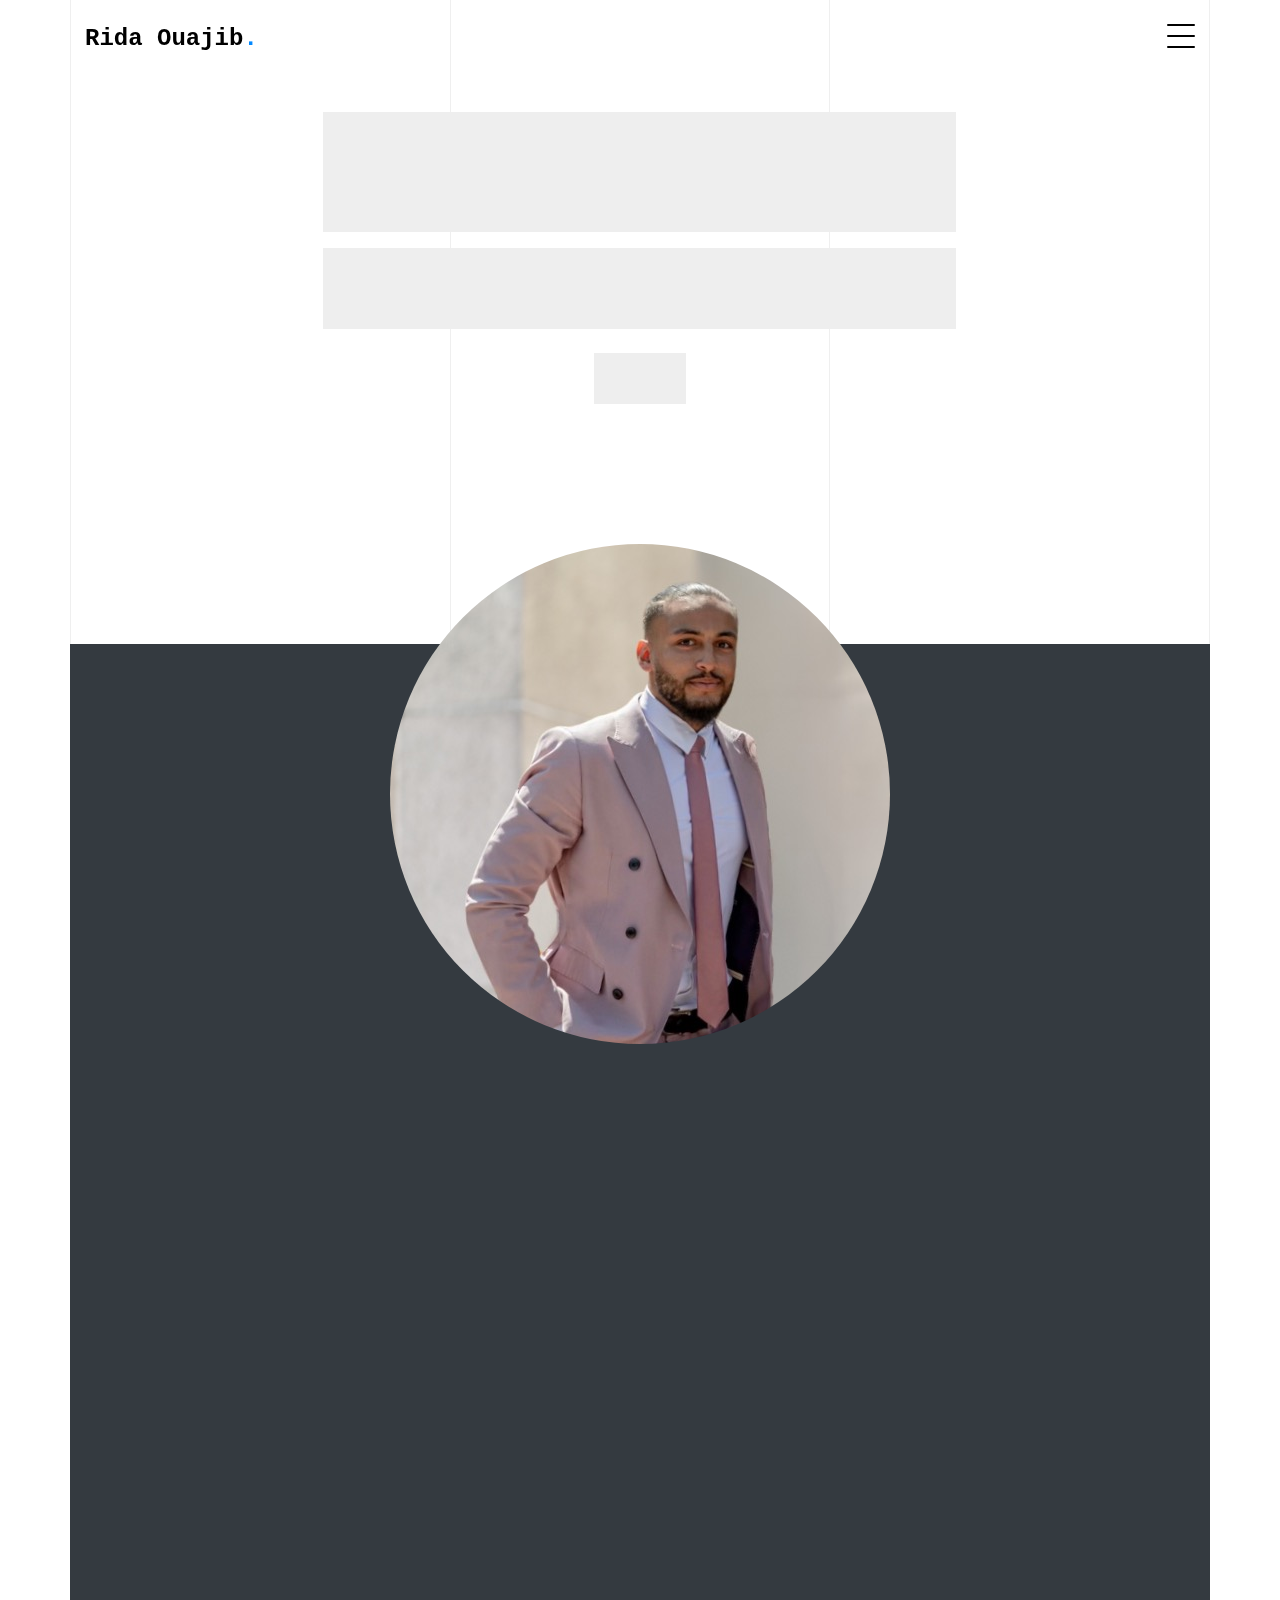
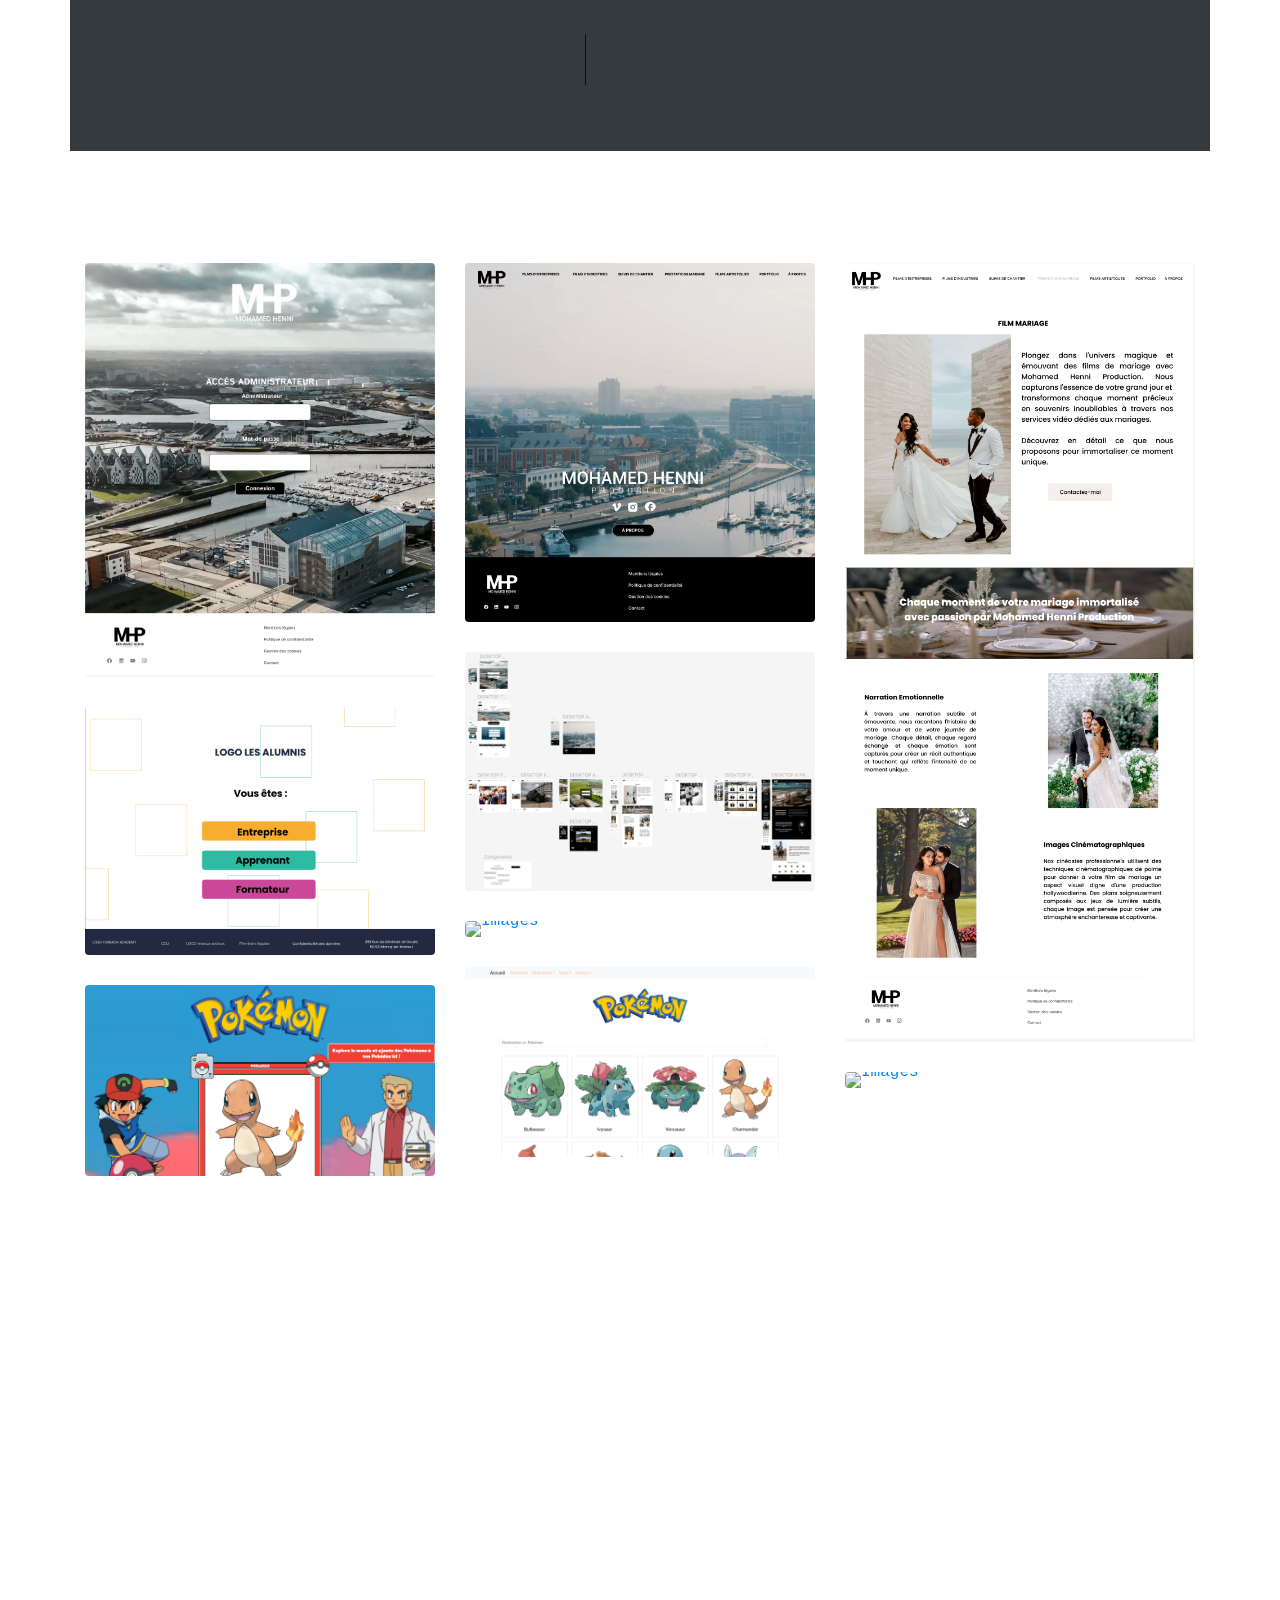
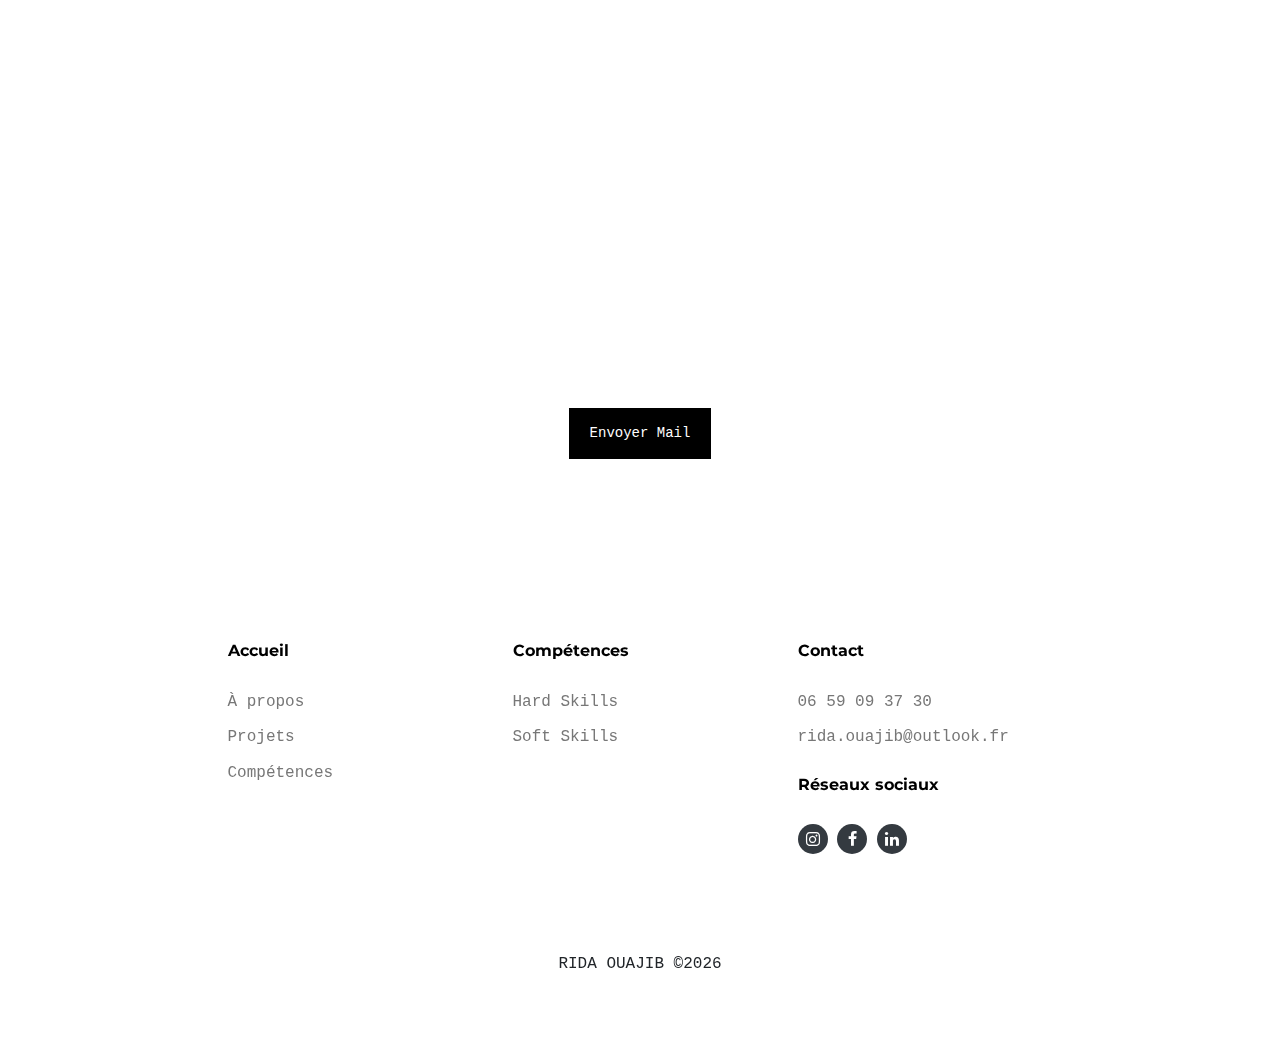
==== commit 96e4b657: "ortho" ====
--- a/index.html
+++ b/index.html
@@ -106,7 +106,7 @@
       </div>
       <div class="row justify-content-center">
         <div class="col-lg-7">
-          <p class="text-center gsap-reveal-hero text-white">Lors de ma transition vers le métier de développeur web et web mobile, j’ai réalisé que ma passion pour les jeux vidéo et l’informatique étaient étroitement liées. Fasciné par les expériences interactives uniques offertes par les jeux, j’ai découvert l'importance de la programmation et du codage dans leur création, avec les languages C++ et C#</p>
+          <p class="text-center gsap-reveal-hero text-white">Lors de ma transition vers le métier de développeur web et web mobile, j’ai réalisé que ma passion pour les jeux vidéo et l’informatique étaient étroitement liées. Fasciné par les expériences interactives uniques offertes par les jeux, j’ai découvert l'importance de la programmation et du codage dans leur création, avec les languages C++ et C#.</p>
           <p class="text-center gsap-reveal-hero text-white">Grâce à ma formation en Développement Web et Web Mobile à ForEach Academy, j’ai acquis les compétences nécessaires pour concrétiser cette passion. J'ai notamment appris à utiliser HTML, CSS, JavaScript, SQL, React, Git,  Bootstrap, Node.js et PHP. Prochainement, j'ajouterai Java ainsi que les frameworks, Spring, Laravel et Angular à mes compétences.</p>
           <p class="text-center gsap-reveal-hero text-white">À la rentrée prochaine, je débuterai ma 3e année de Bachelor à My Digital School d'Annecy. Je recherche actuellement une alternance pour développer mon potentiel et apporter mes compétences techniques ainsi que mes soft skills. Motivé et proactif, je suis prêt à relever les défis de ce domaine en constante évolution.</p> 
           <p class="text-center gsap-reveal-hero text-center"><a href="https://www.linkedin.com/in/ridaouajib/" target="_blank" class="btn btn-outline-black text-white">LinkedIn</a></p>    
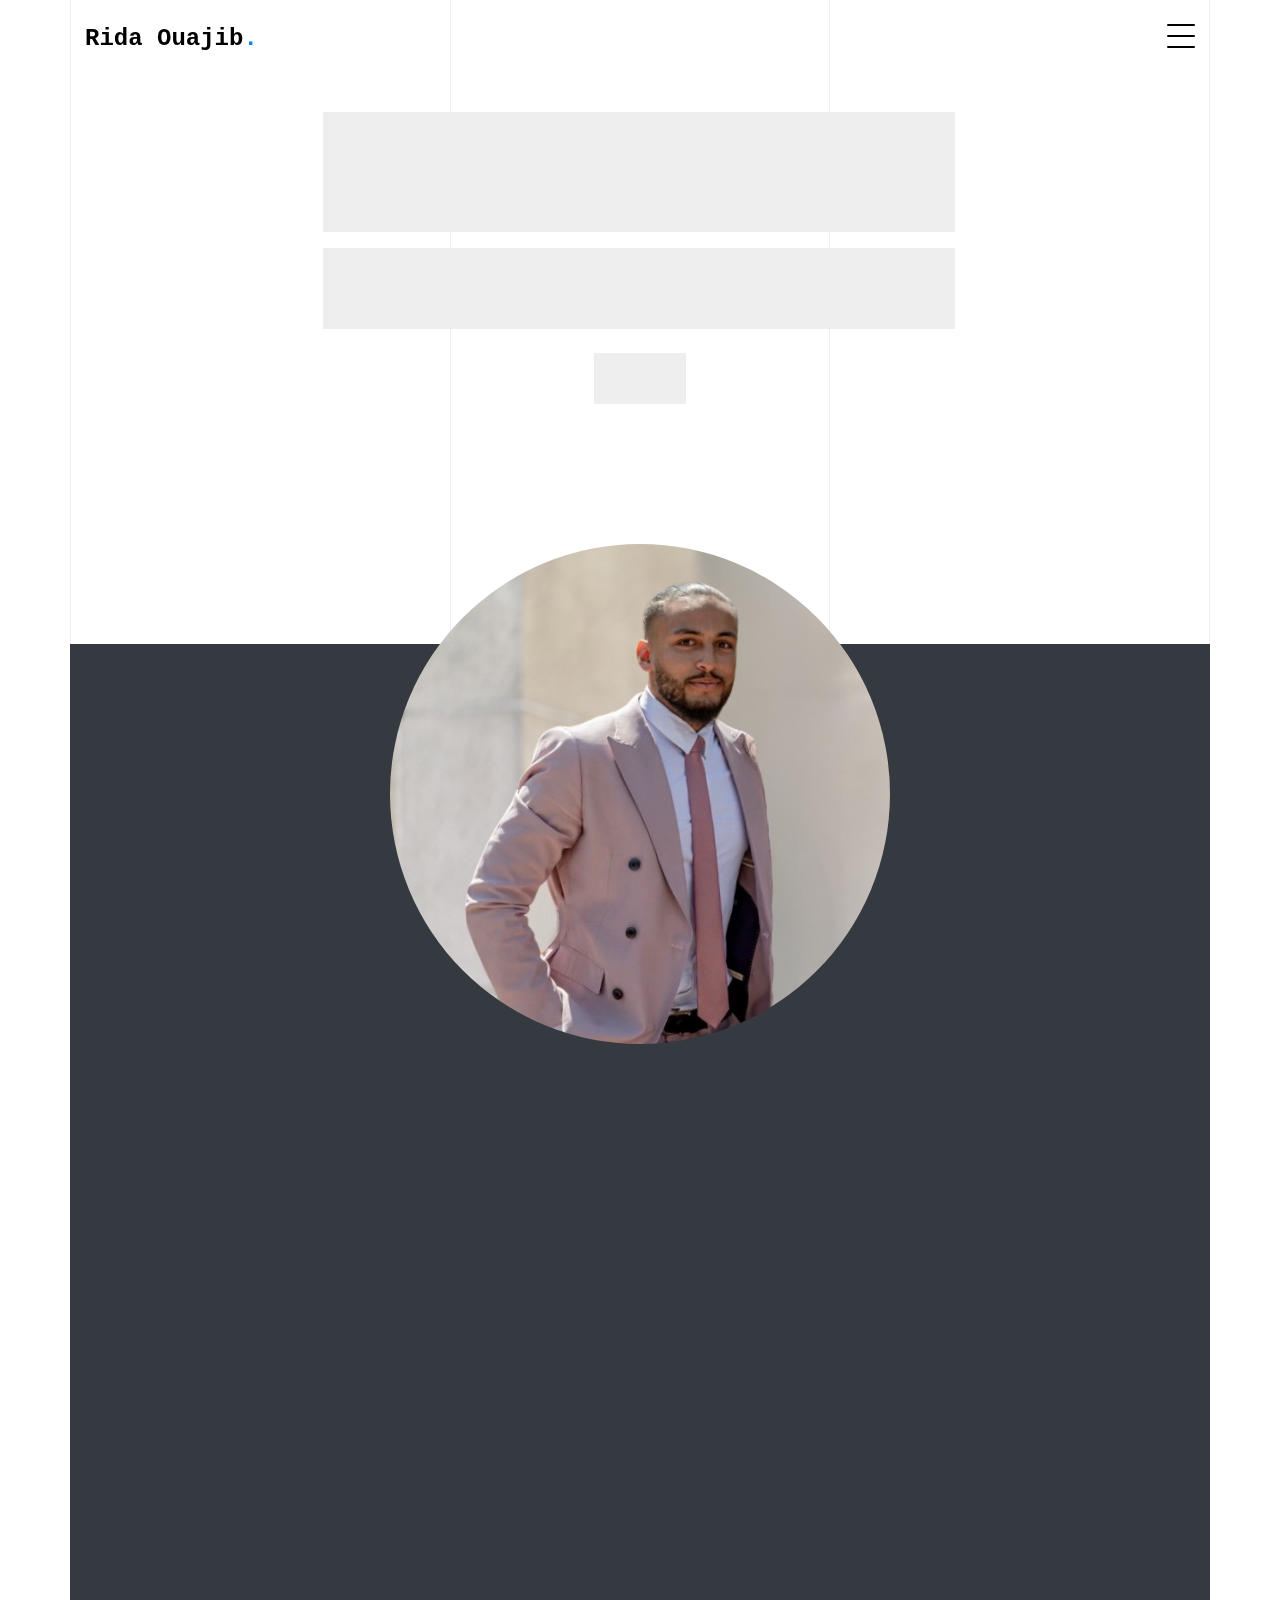
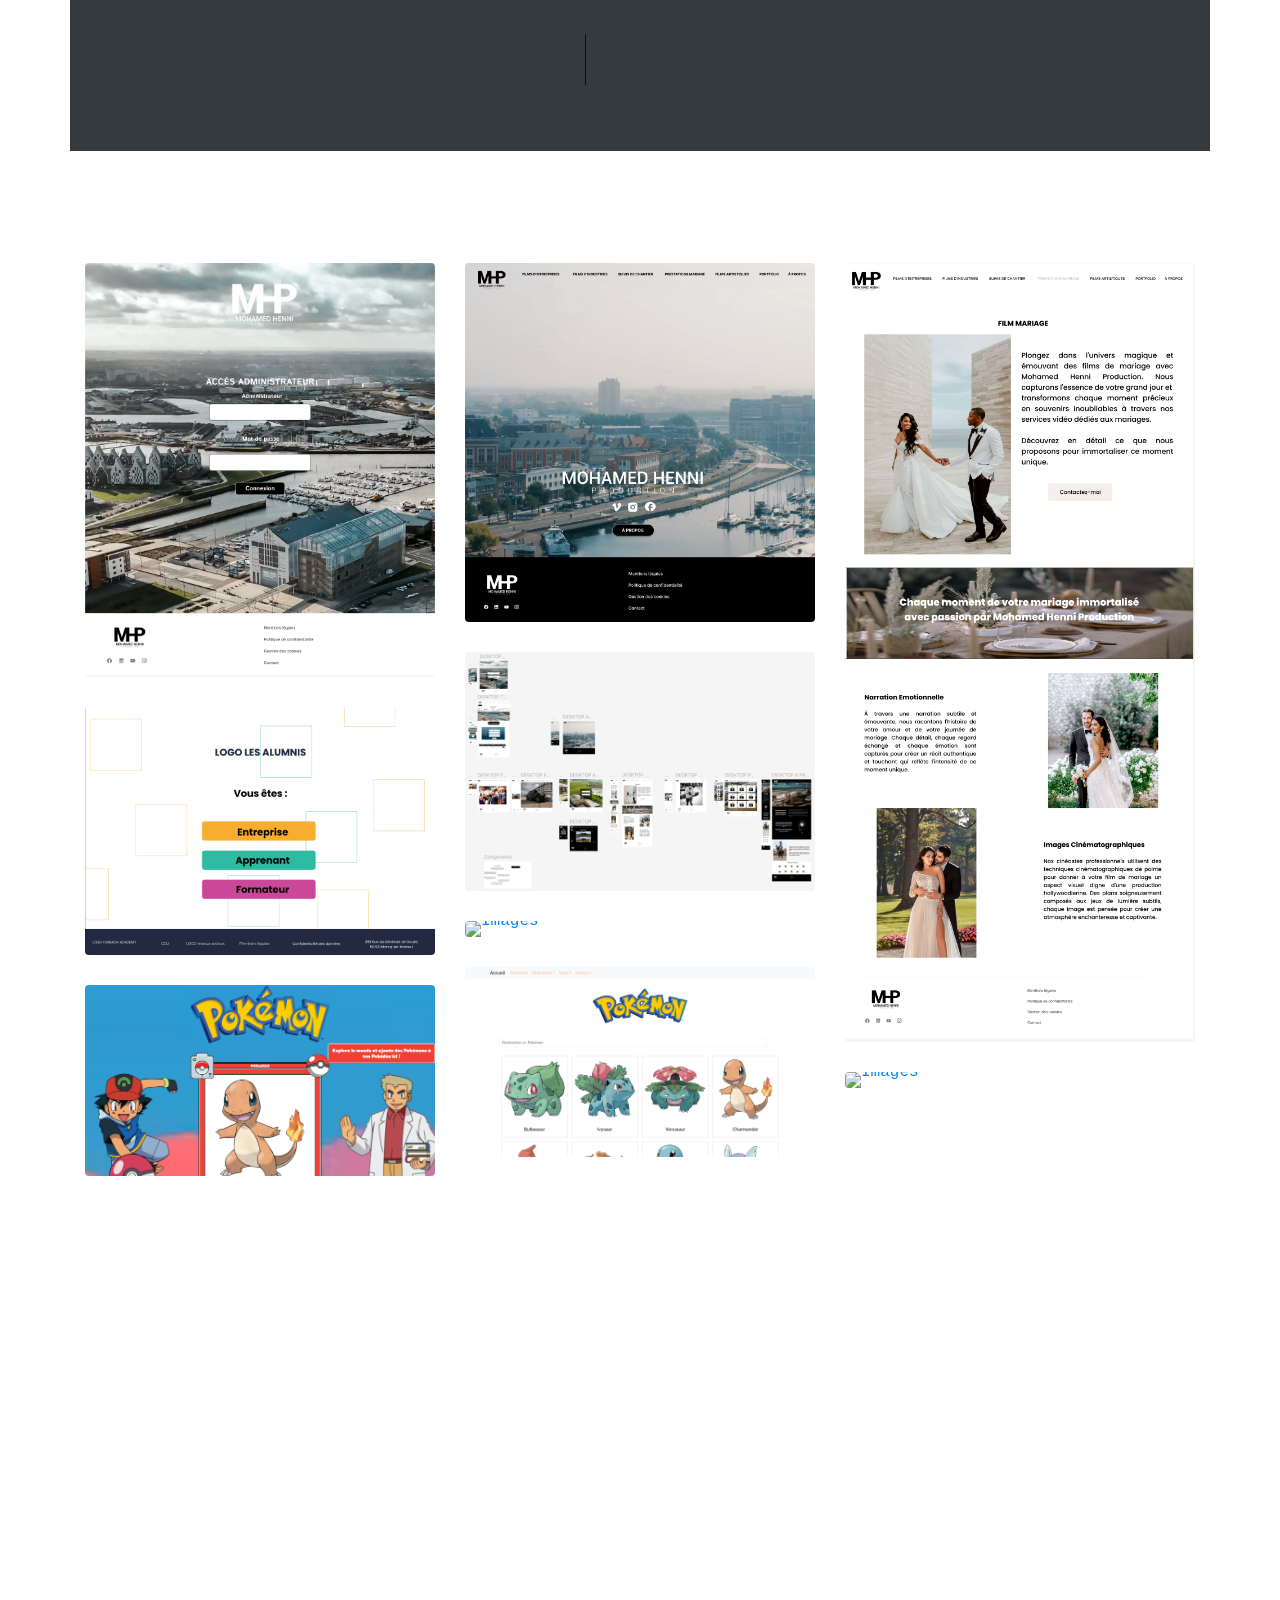
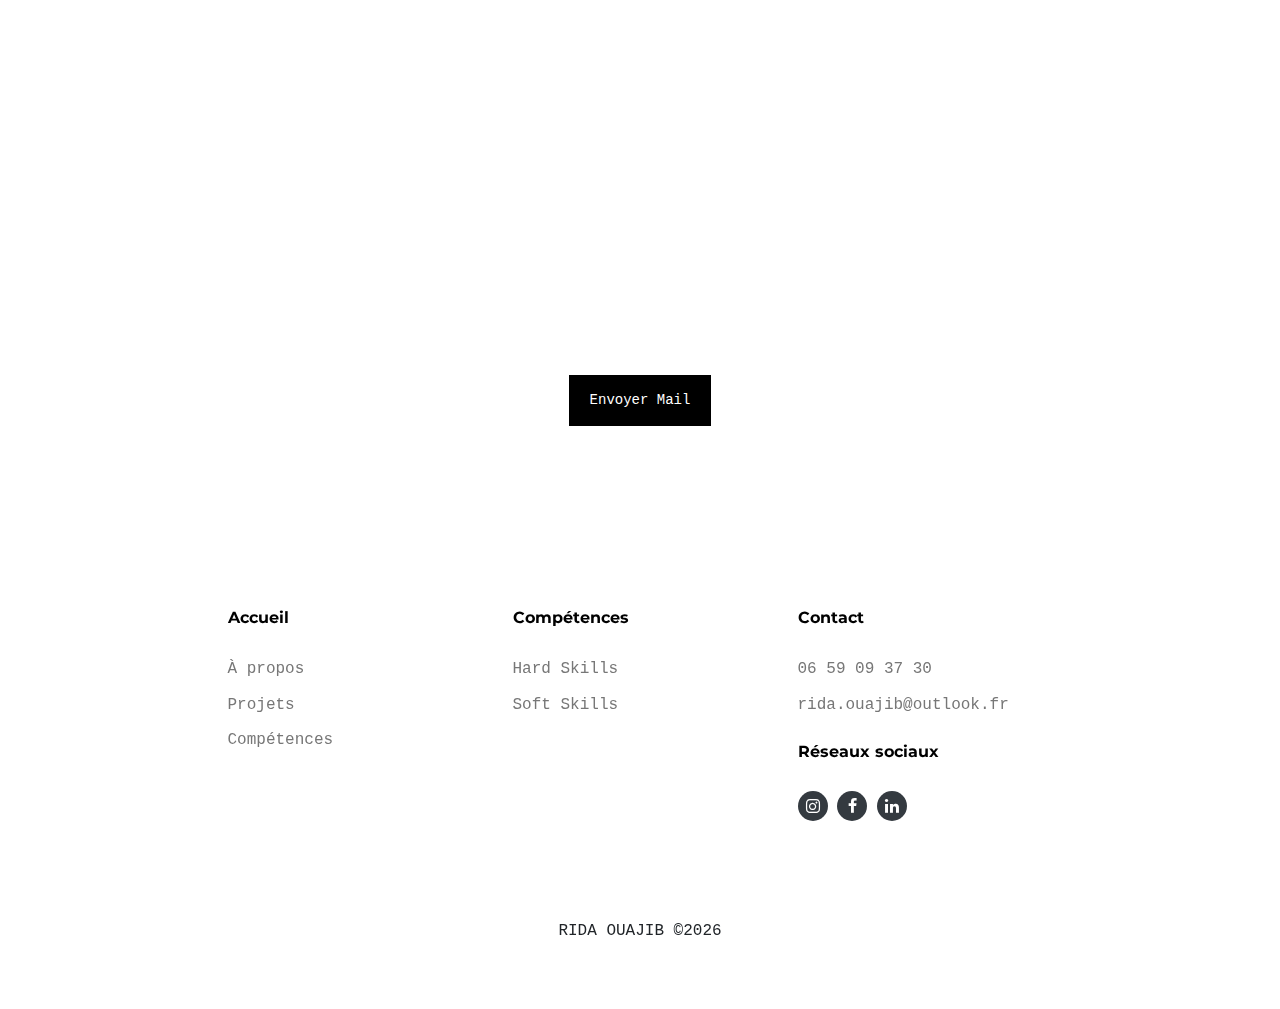
==== commit 1db120b7: "correction" ====
--- a/index.html
+++ b/index.html
@@ -496,7 +496,7 @@
               <div class="testimonial-v1">
                 <img src="images//ALLMIGHT.JPG" alt="Image" class="img-fluid">
                 <div class="mb-4">
-                  <h3>Jeux vidéos</h3>
+                  <h3>Anime & Manga</h3>
                 </div>
                 <blockquote>
                   <p>Les animes sont bien plus qu'un simple divertissement pour moi. Ils sont une source inépuisable d'inspiration, d'émerveillement et de connexion avec des histoires et des personnages qui résonnent profondément en moi. Chaque épisode est une invitation à explorer des mondes fantastiques et à vivre des émotions intenses, nourrissant ainsi ma passion pour cet art unique.</p>
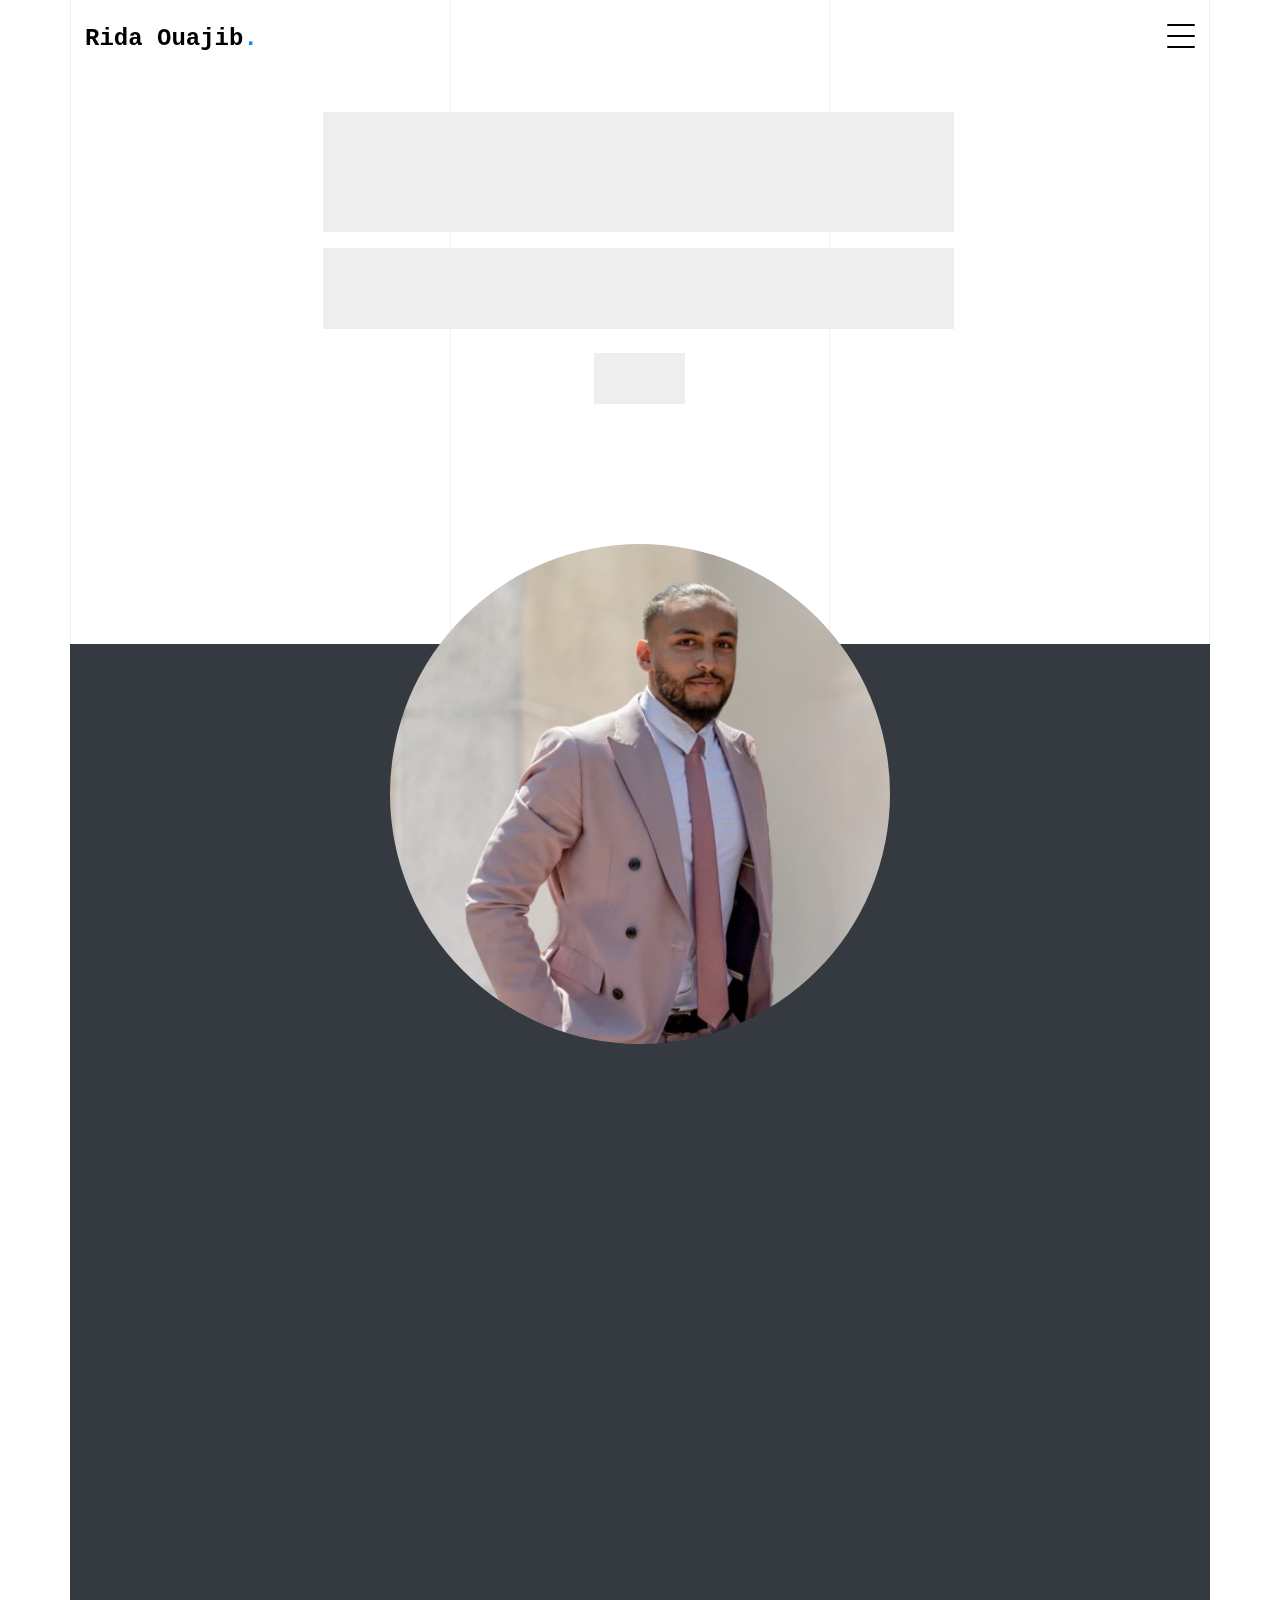
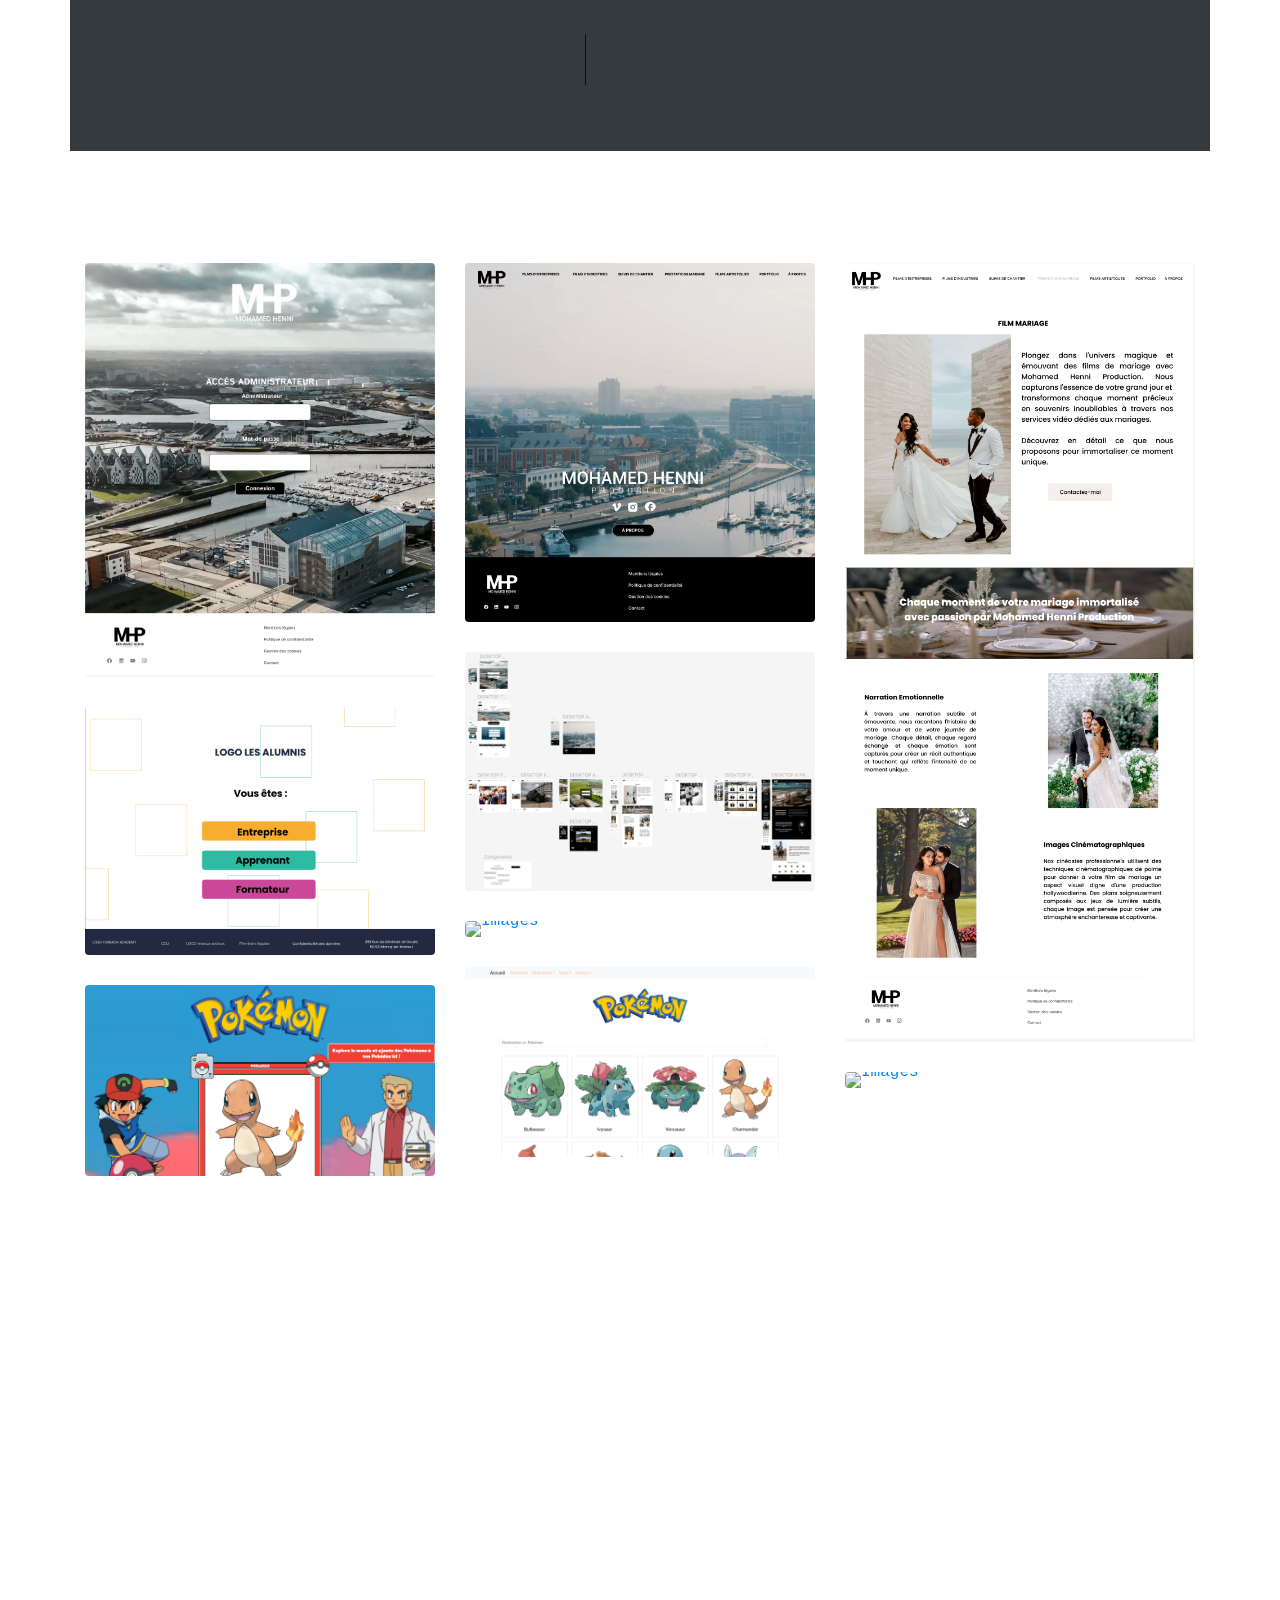
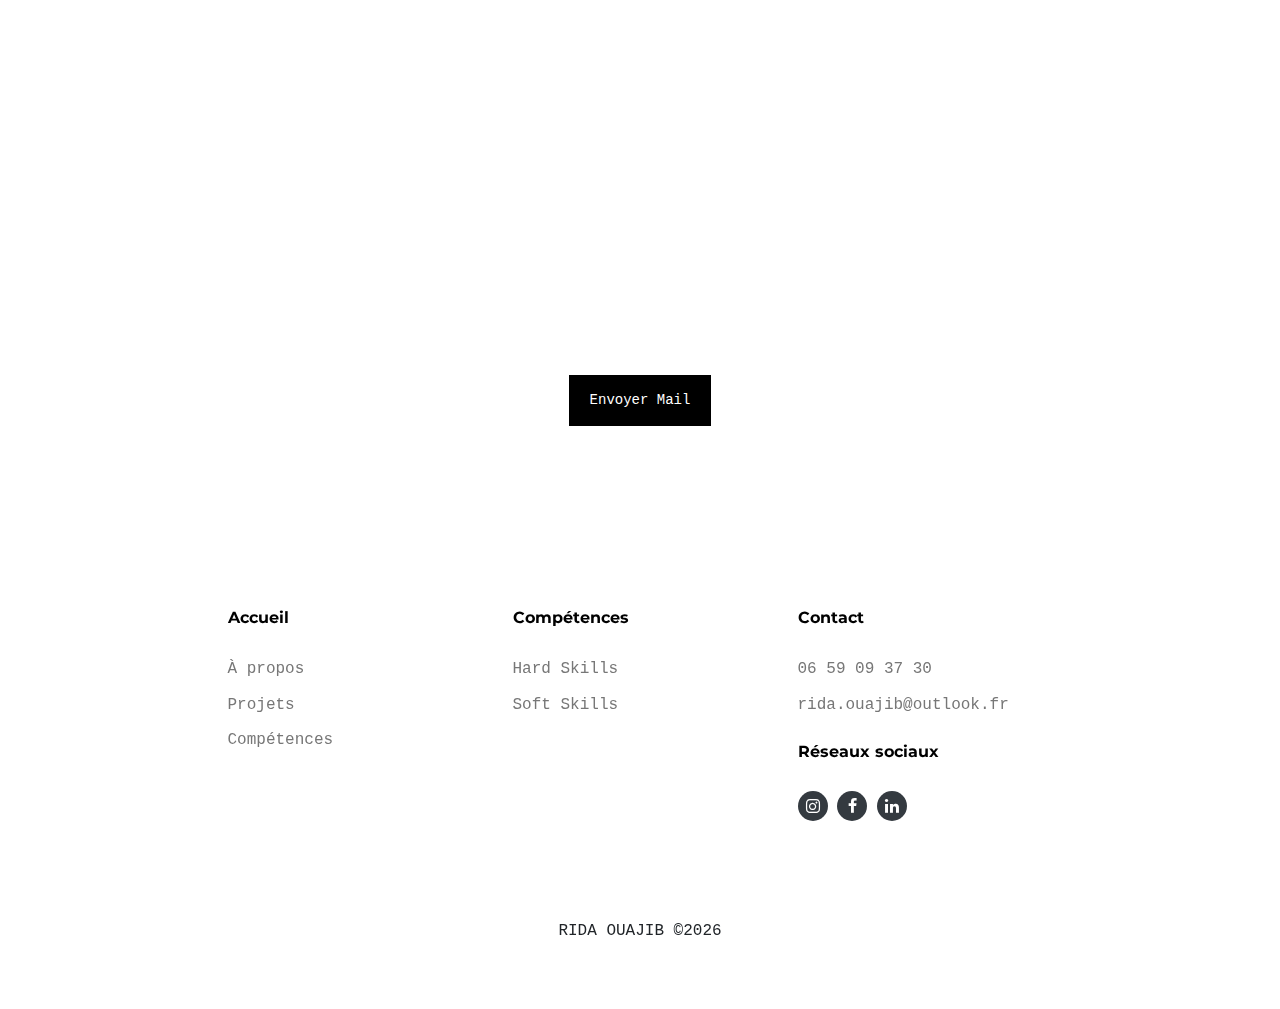
==== commit 6c2e7dfb: "correction" ====
--- a/index.html
+++ b/index.html
@@ -496,7 +496,7 @@
               <div class="testimonial-v1">
                 <img src="images//ALLMIGHT.JPG" alt="Image" class="img-fluid">
                 <div class="mb-4">
-                  <h3>Anime & Manga</h3>
+                  <h3>Animes</h3>
                 </div>
                 <blockquote>
                   <p>Les animes sont bien plus qu'un simple divertissement pour moi. Ils sont une source inépuisable d'inspiration, d'émerveillement et de connexion avec des histoires et des personnages qui résonnent profondément en moi. Chaque épisode est une invitation à explorer des mondes fantastiques et à vivre des émotions intenses, nourrissant ainsi ma passion pour cet art unique.</p>
